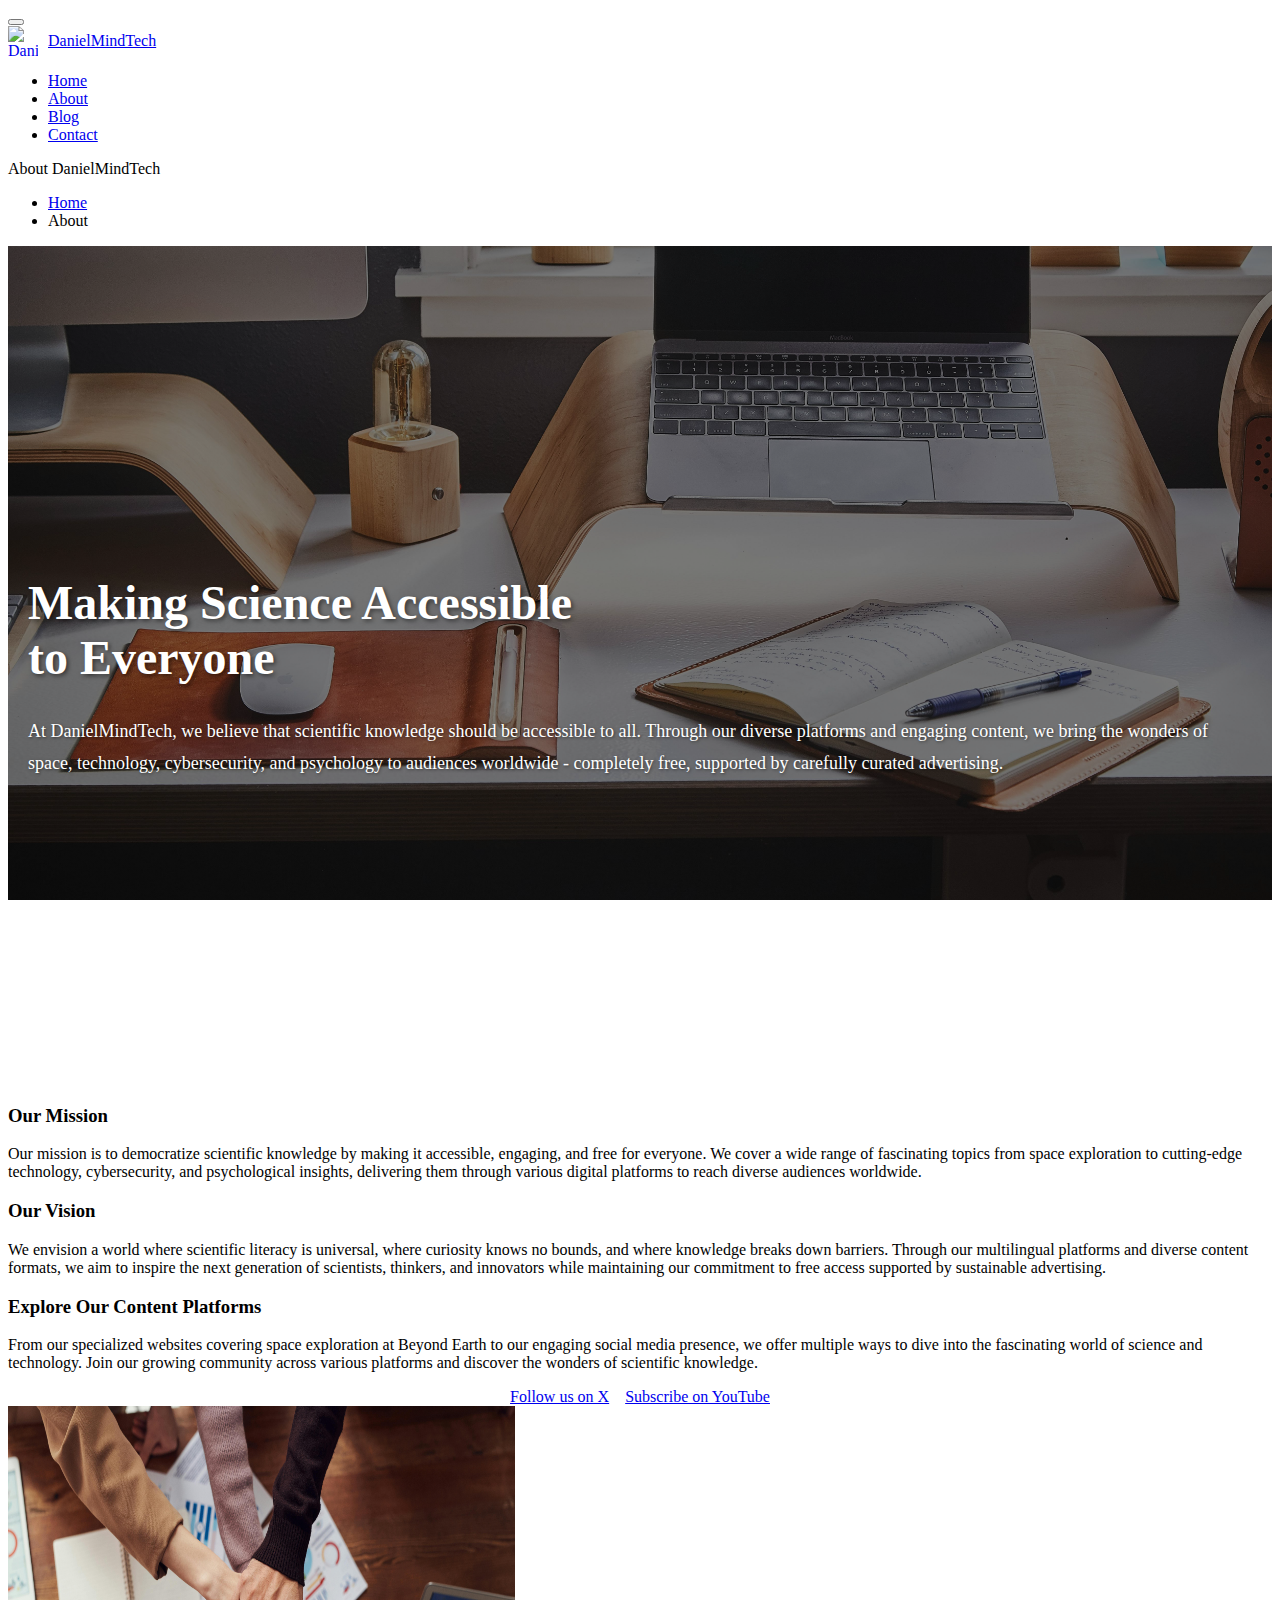
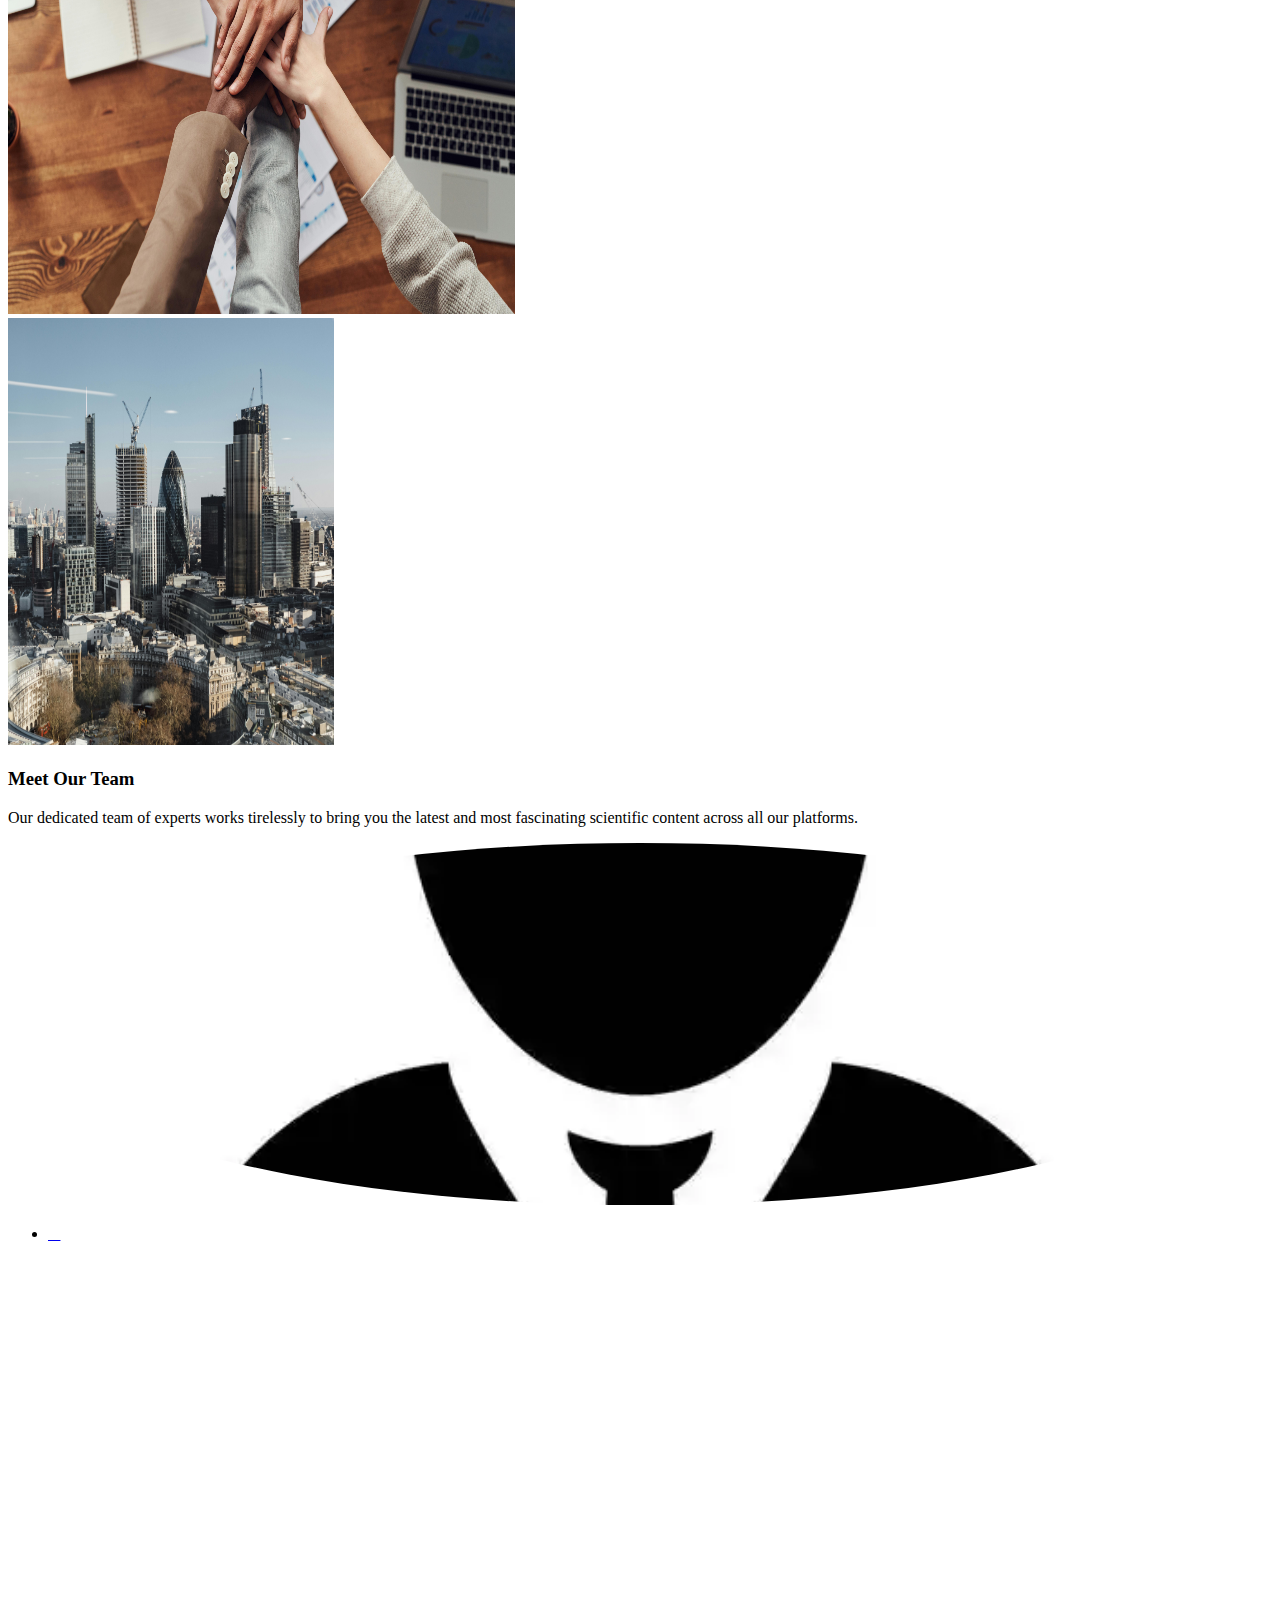
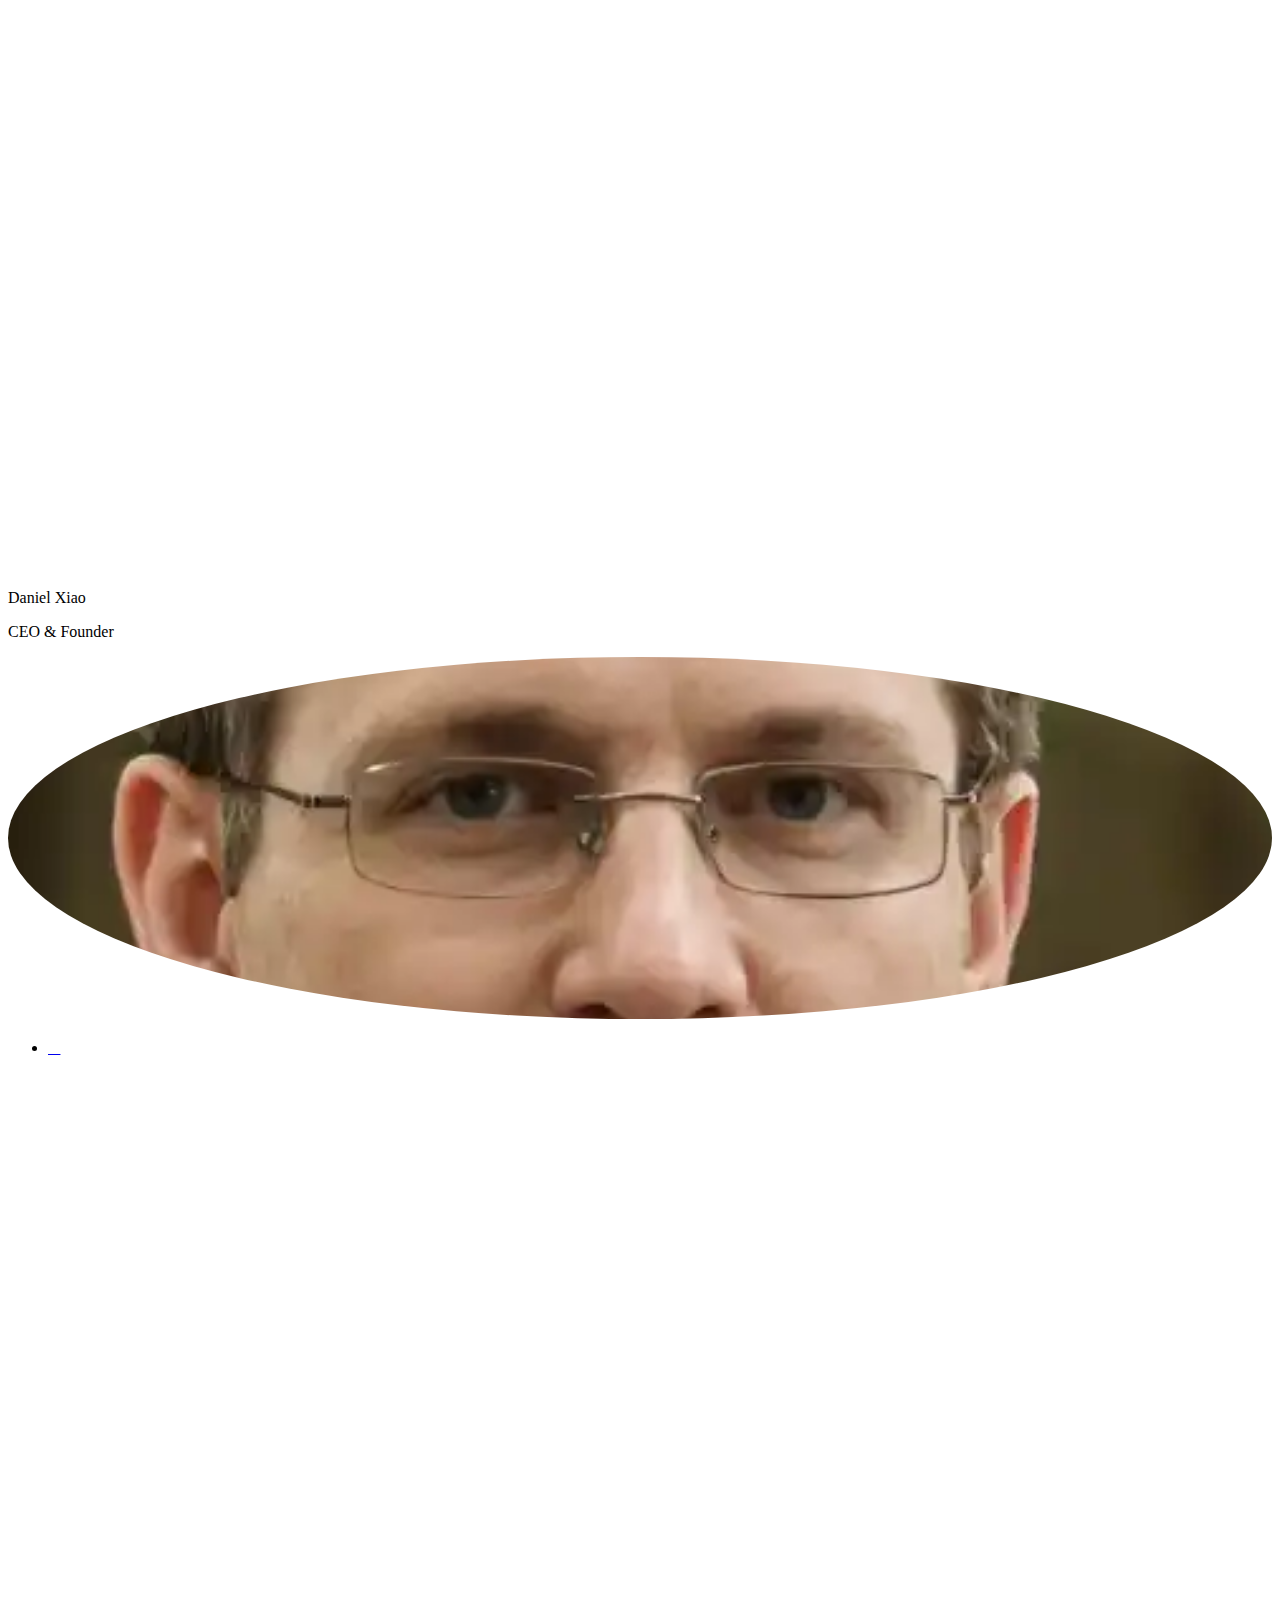
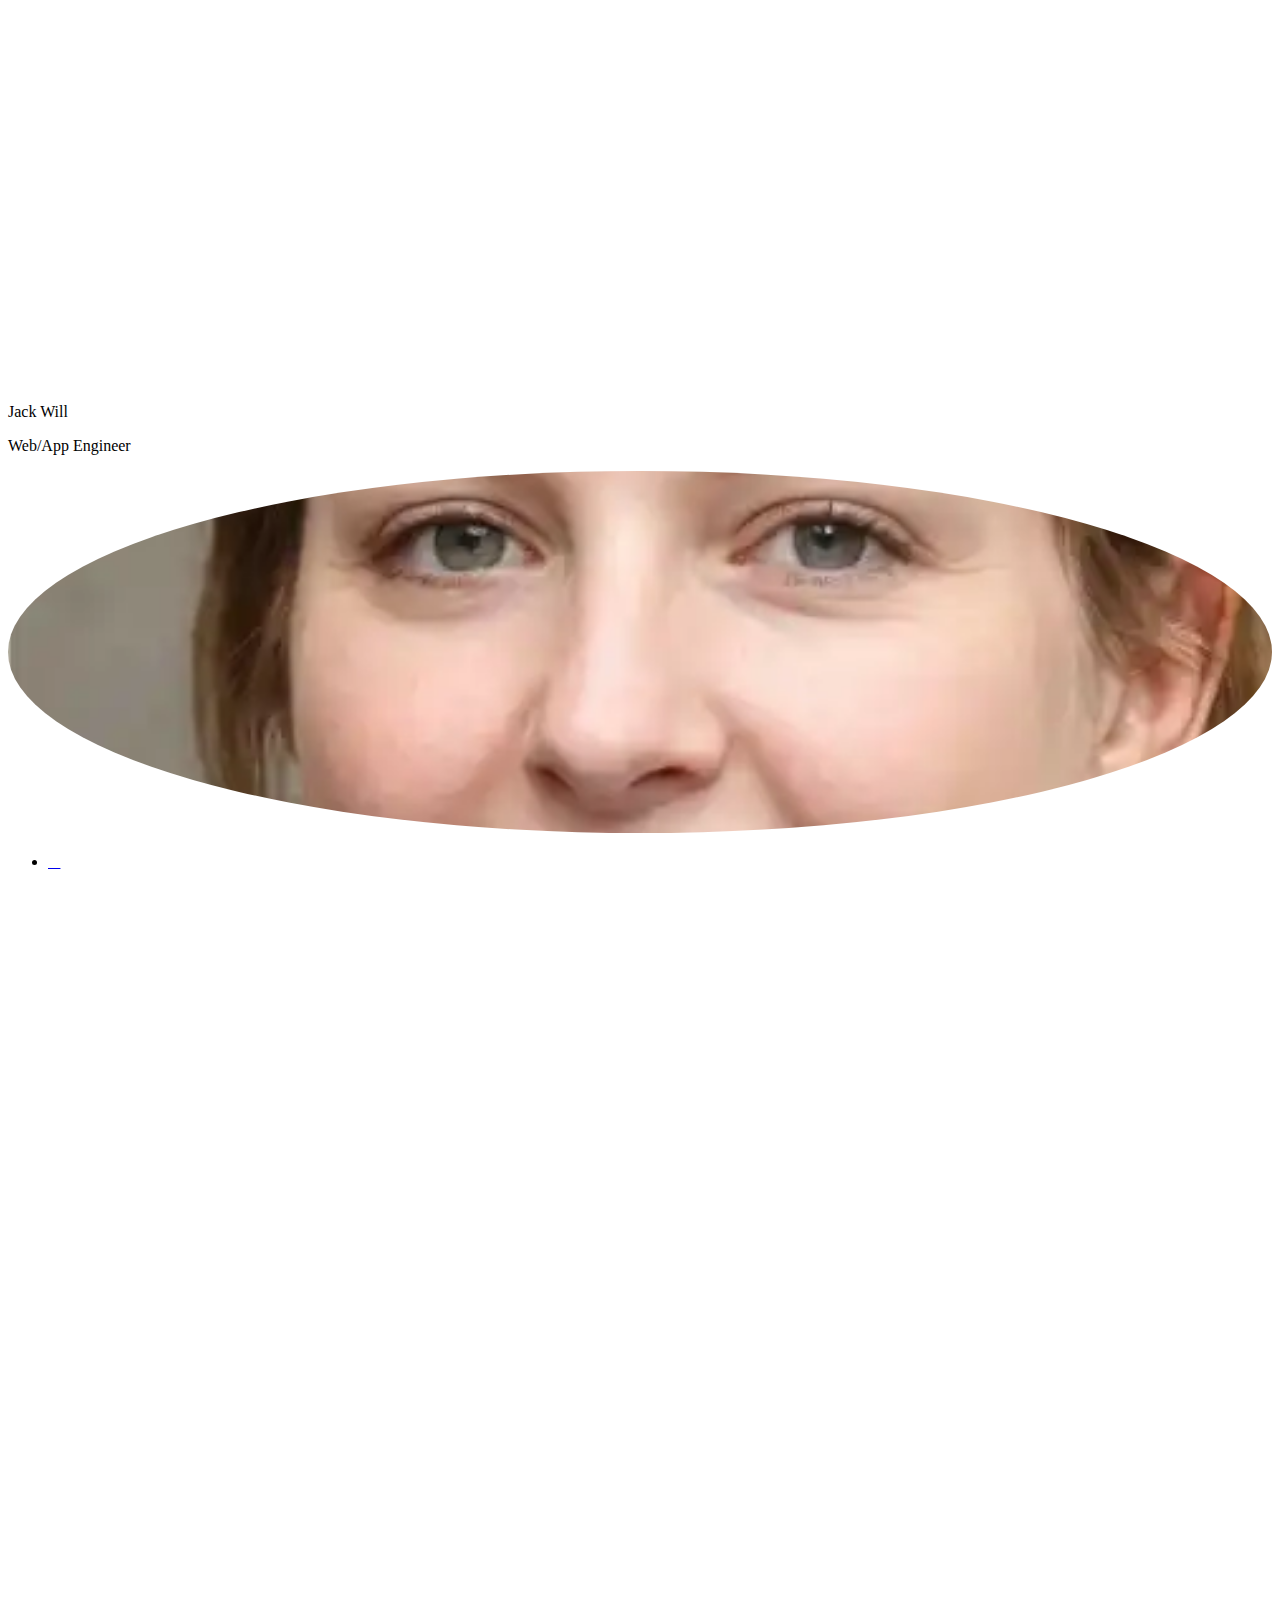
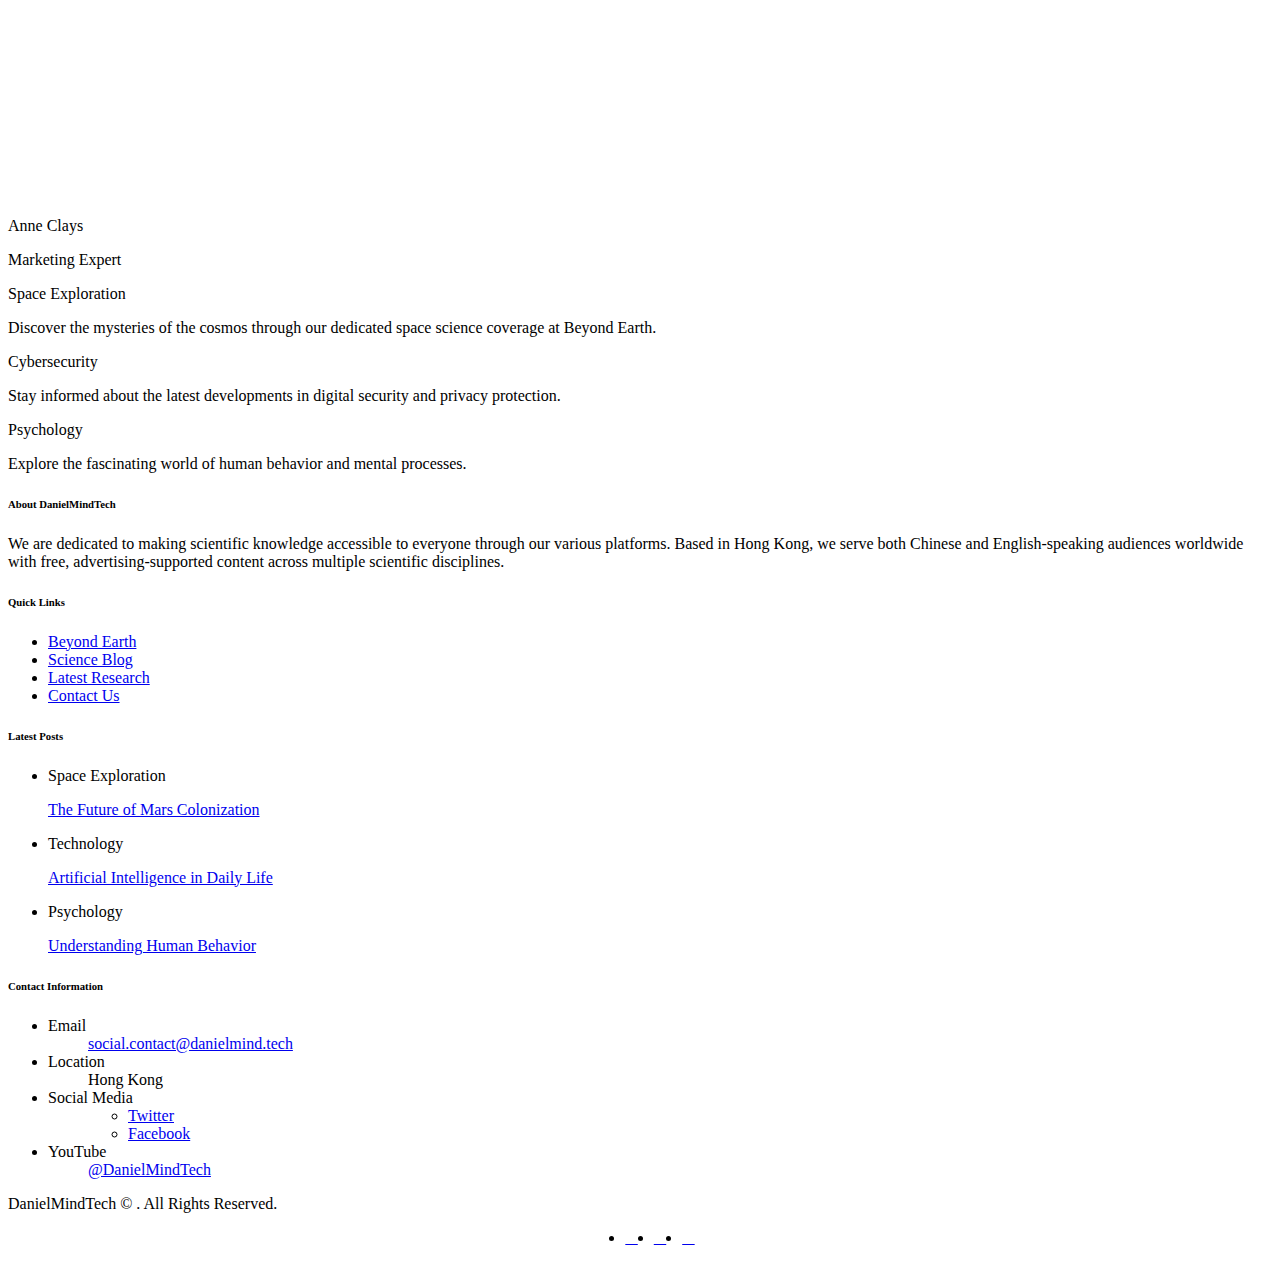
==== about.html @ 5f59152c "Create about.html" ====
<!DOCTYPE html>
<html class="wide wow-animation" lang="en">

<head>
  <title>About - DanielMindTech</title>
  <meta name="format-detection" content="telephone=no">
  <meta name="viewport"
    content="width=device-width, height=device-height, initial-scale=1.0, maximum-scale=1.0, user-scalable=0">
  <meta http-equiv="X-UA-Compatible" content="IE=edge">
  <meta charset="utf-8">
  <link rel="icon" href="images/favicon.ico" type="image/x-icon">
  <link rel="stylesheet" type="text/css"
    href="https://fonts.googleapis.com/css?family=Libre+Franklin:200,300,500,600,300italic">
  <link rel="stylesheet" href="css/bootstrap.css">
  <link rel="stylesheet" href="css/style.css">
  <link rel="stylesheet" href="https://cdnjs.cloudflare.com/ajax/libs/font-awesome/6.0.0/css/all.min.css">
  <style>
    /* Custom styles */
    .social-links {
      display: flex;
      gap: 1rem;
      justify-content: center;
    }

    .social-links .button {
      margin: 0;
    }

    .thumb-corporate__main div {
      max-width: 100%;
      height: auto;
      aspect-ratio: 4/3;
    }

    .parallax-container {
      background-attachment: fixed;
      background-position: center;
      background-repeat: no-repeat;
      background-size: cover;
    }

    .blurb-minimal__icon {
      font-size: 2.5rem;
      margin-bottom: 1rem;
    }

    .thumb-corporate {
      transition: transform 0.3s ease;
    }

    .thumb-corporate:hover {
      transform: translateY(-5px);
    }

    .list-inline-xxs {
      display: flex;
      justify-content: center;
      gap: 1rem;
    }

    .list-inline-xxs a {
      transition: color 0.3s ease;
    }

    .list-inline-xxs a:hover {
      color: #007bff;
    }

    @media (max-width: 768px) {
      .social-links {
        flex-direction: column;
        align-items: center;
      }

      .thumb-corporate__main div {
        width: 100% !important;
      }
    }

    /* Additional animations */
    .wow-animation {
      animation-duration: 1s;
    }

    .parallax-header__content {
      animation: fadeInUp 1s ease-out;
    }

    @keyframes fadeInUp {
      from {
        opacity: 0;
        transform: translateY(20px);
      }

      to {
        opacity: 1;
        transform: translateY(0);
      }
    }

    /* Enhanced accessibility */
    :focus {
      outline: 3px solid #007bff;
      outline-offset: 2px;
    }

    /* High contrast mode support */
    @media (forced-colors: active) {
      .button {
        border: 2px solid currentColor;
      }

      .icon {
        forced-color-adjust: none;
      }
    }

    /* Additional responsive adjustments */
    @media (max-width: 576px) {
      .container {
        padding: 0 15px;
      }

      h2 {
        font-size: 1.75rem;
      }

      h3 {
        font-size: 1.5rem;
      }

      .pre-footer-corporate {
        text-align: center;
      }
    }

    /* Print styles */
    @media print {
      .parallax-container {
        background-image: none !important;
      }

      .thumb-corporate__overlay,
      .rd-navbar-toggle,
      .page-loader {
        display: none !important;
      }

      a[href]:after {
        content: " (" attr(href) ")";
      }
    }

    .parallax-container {
      position: relative;
      background-position: center !important;
      background-repeat: no-repeat !important;
      background-size: cover !important;
      background-attachment: fixed !important;
      padding: 120px 0;
      min-height: 600px;
      display: flex;
      align-items: center;
      justify-content: center;
    }

    .parallax-content {
      width: 100%;
      z-index: 2;
    }

    .parallax-header__inner {
      padding: 20px;
    }

    @media (max-width: 768px) {
      .parallax-container {
        min-height: 400px;
        padding: 80px 0;
        background-attachment: scroll !important;
        /* Fix for mobile devices */
      }

      .parallax-container h2 {
        font-size: 36px !important;
      }

      .parallax-container p {
        font-size: 16px !important;
      }
    }

    /* Add high contrast mode support */
    @media (forced-colors: active) {
      .parallax-container {
        border: 2px solid currentColor;
      }

      .parallax-container h2,
      .parallax-container p {
        forced-color-adjust: none;
      }
    }
    .rd-navbar-brand .brand-name {
      display: flex;
      align-items: center; /* Vertically center the icon and text */
    }
    .rd-navbar-brand .brand-name img {
      width: 30px; /* Adjust icon size as needed */
      height: 30px;
      margin-right: 10px; /* Add spacing between icon and text */
    }



  </style>

</head>

<body>
  <div class="page">
    <div id="page-loader">
      <div class="cssload-container">
        <div class="cssload-speeding-wheel"></div>
      </div>
    </div>

    <header class="page-header">
      <div class="rd-navbar-wrap">
        <nav class="rd-navbar novi-background bg-cover" data-layout="rd-navbar-fixed" data-sm-layout="rd-navbar-fixed"
          data-sm-device-layout="rd-navbar-fixed" data-md-layout="rd-navbar-fixed"
          data-md-device-layout="rd-navbar-fixed" data-lg-device-layout="rd-navbar-fixed"
          data-xl-device-layout="rd-navbar-static" data-xxl-device-layout="rd-navbar-static"
          data-lg-layout="rd-navbar-fixed" data-xl-layout="rd-navbar-static" data-xxl-layout="rd-navbar-static"
          data-stick-up-clone="false" data-sm-stick-up="true" data-md-stick-up="true" data-lg-stick-up="true"
          data-xl-stick-up="true" data-xxl-stick-up="true" data-lg-stick-up-offset="69px" data-xl-stick-up-offset="1px"
          data-xxl-stick-up-offset="1px">
          <div class="rd-navbar-inner">
            <div class="rd-navbar-panel">
              <button class="rd-navbar-toggle" data-rd-navbar-toggle=".rd-navbar-nav-wrap"><span></span></button>
              <div class="rd-navbar-brand">
                <a class="brand-name" href="index.html">
                  <img src="images/favicon.ico" alt="DanielMindTech Logo"> DanielMindTech
                </a>
              </div>
            </div>
            <div class="rd-navbar-nav-wrap">
              <ul class="rd-navbar-nav">
                <li><a href="index.html">Home</a></li>
                <li class="active"><a href="about.html">About</a></li>
                <li><a href="blog.html">Blog</a></li>
                <li><a href="contact.html">Contact</a></li>
              </ul>
            </div>
          </div>
        </nav>
      </div>
    </header>

    <section class="breadcrumbs-custom novi-background bg-cover">
      <div class="container">
        <div class="breadcrumbs-custom__inner">
          <p class="breadcrumbs-custom__title">About DanielMindTech</p>
          <ul class="breadcrumbs-custom__path">
            <li><a href="index.html">Home</a></li>
            <li class="active">About</li>
          </ul>
        </div>
      </div>
    </section>

    <section class="text-center">
      <div class="parallax-container bg-image parallax-header rd-parallax-light"
        style="background: linear-gradient(rgba(0, 0, 0, 0.5), rgba(0, 0, 0, 0.5)), url('images/a1.jpg');">
        <div class="parallax-content">
          <div class="parallax-header__inner">
            <div class="parallax-header__content">
              <div class="container">
                <div class="row justify-content-sm-center">
                  <div class="col-md-10 col-xl-8">
                    <h2
                      style="color: #ffffff; text-shadow: 2px 2px 4px rgba(0,0,0,0.5); font-size: 48px; margin-bottom: 30px;">
                      Making Science Accessible<br>to Everyone</h2>
                    <p
                      style="color: #ffffff; text-shadow: 1px 1px 3px rgba(0,0,0,0.5); font-size: 18px; line-height: 1.8;">
                      At DanielMindTech, we believe that scientific knowledge should be accessible to all. Through our
                      diverse platforms and engaging content, we bring the wonders of space, technology, cybersecurity,
                      and psychology to audiences worldwide - completely free, supported by carefully curated
                      advertising.</p>
                  </div>
                </div>
              </div>
            </div>
          </div>
        </div>
      </div>
    </section>

    <section class="section-lg bg-white novi-background bg-cover">
      <div class="container">
        <div class="row row-50">
          <div class="col-md-6">
            <h3>Our Mission</h3>
            <p>Our mission is to democratize scientific knowledge by making it accessible, engaging, and free for
              everyone. We cover a wide range of fascinating topics from space exploration to cutting-edge technology,
              cybersecurity, and psychological insights, delivering them through various digital platforms to reach
              diverse audiences worldwide.</p>
          </div>
          <div class="col-md-6">
            <h3>Our Vision</h3>
            <p>We envision a world where scientific literacy is universal, where curiosity knows no bounds, and where
              knowledge breaks down barriers. Through our multilingual platforms and diverse content formats, we aim to
              inspire the next generation of scientists, thinkers, and innovators while maintaining our commitment to
              free access supported by sustainable advertising.</p>
          </div>
        </div>
      </div>
    </section>

    <section class="bg-accent novi-background bg-cover">
      <div class="container">
        <div class="row justify-content-md-center align-items-lg-end">
          <div class="col-md-8 col-lg-6 section-xl">
            <h3>Explore Our Content Platforms</h3>
            <p>From our specialized websites covering space exploration at Beyond Earth to our engaging social media
              presence, we offer multiple ways to dive into the fascinating world of science and technology. Join our
              growing community across various platforms and discover the wonders of scientific knowledge.</p>
            <div class="social-links mt-4">
              <a class="button button-gray-light-outline" href="https://x.com/DanielMindTech" target="_blank">Follow us
                on X</a>
              <a class="button button-gray-light-outline" href="https://www.youtube.com/@DanielMindTech"
                target="_blank">Subscribe on YouTube</a>
            </div>
          </div>
          <div class="col-md-8 col-lg-6">
            <div class="cat-img-group">
              <div><img src="images/a2.jpg" alt="Science Content" width="507" height="508" /></div>
              <div><img src="images/a3.jpg" alt="Technology Content" width="326" height="427" /></div>
            </div>
          </div>
        </div>
      </div>
    </section>

    <section class="section-lg bg-white text-center novi-background bg-cover">
      <div class="container">
        <h3>Meet Our Team</h3>
        <p>Our dedicated team of experts works tirelessly to bring you the latest and most fascinating scientific
          content across all our platforms.</p>
        <div class="row row-50 justify-content-sm-center">
          <div class="col-md-6 col-lg-4">
            <div class="thumb thumb-corporate">
              <div class="thumb-corporate__main">
                <img src="images/d.webp" alt="Daniel Xiao" 
                     style="width: 100%; height: 362px; border-radius: 50%; object-fit: cover;">
                <div class="thumb-corporate__overlay">
                  <ul class="list-inline-sm thumb-corporate__list">
                    <li><a class="icon-sm fa-twitter icon novi-icon" href="https://x.com/xdanielf124" target="_blank"></a></li>
                  </ul>
                </div>
              </div>
              <div class="thumb-corporate__caption">
                <p class="thumb__title">Daniel Xiao</p>
                <p class="thumb__subtitle">CEO & Founder</p>
              </div>
            </div>
          </div>
    
          <div class="col-md-6 col-lg-4">
            <div class="thumb thumb-corporate">
              <div class="thumb-corporate__main">
                <img src="images/j.webp" alt="Jack Will" 
                     style="width: 100%; height: 362px; border-radius: 50%; object-fit: cover;">
                <div class="thumb-corporate__overlay">
                  <ul class="list-inline-sm thumb-corporate__list">
                    <li><a class="icon-sm fa-twitter icon novi-icon" href="https://x.com/jackwill" target="_blank"></a></li>
                  </ul>
                </div>
              </div>
              <div class="thumb-corporate__caption">
                <p class="thumb__title">Jack Will</p>
                <p class="thumb__subtitle">Web/App Engineer</p>
              </div>
            </div>
          </div>
    
          <div class="col-md-6 col-lg-4">
            <div class="thumb thumb-corporate">
              <div class="thumb-corporate__main">
                <img src="images/a.webp" alt="Anne Clays" 
                     style="width: 100%; height: 362px; border-radius: 50%; object-fit: cover;">
                <div class="thumb-corporate__overlay">
                  <ul class="list-inline-sm thumb-corporate__list">
                    <li><a class="icon-sm fa-twitter icon novi-icon" href="https://x.com/aanne" target="_blank"></a></li>
                  </ul>
                </div>
              </div>
              <div class="thumb-corporate__caption">
                <p class="thumb__title">Anne Clays</p>
                <p class="thumb__subtitle">Marketing Expert</p>
              </div>
            </div>
          </div>
        </div>
      </div>
    </section>

    <section class="section-xl bg-black novi-background bg-cover">
      <div class="container">
        <div class="row row-50 row-lg-90">
          <div class="col-md-6 col-lg-4">
            <article class="blurb blurb-minimal">
              <div class="blurb-minimal__icon"><span class="novi-icon icon linear-icon-rocket"></span></div>
              <p class="blurb__title">Space Exploration</p>
              <p>Discover the mysteries of the cosmos through our dedicated space science coverage at Beyond Earth.</p>
            </article>
          </div>
          <div class="col-md-6 col-lg-4">
            <article class="blurb blurb-minimal">
              <div class="blurb-minimal__icon"><span class="novi-icon icon linear-icon-shield"></span></div>
              <p class="blurb__title">Cybersecurity</p>
              <p>Stay informed about the latest developments in digital security and privacy protection.</p>
            </article>
          </div>
          <div class="col-md-6 col-lg-4">
            <article class="blurb blurb-minimal">
              <div class="blurb-minimal__icon"><span class="novi-icon icon linear-icon-brain"></span></div>
              <p class="blurb__title">Psychology</p>
              <p>Explore the fascinating world of human behavior and mental processes.</p>
            </article>
          </div>
        </div>
      </div>
    </section>

    <section class="pre-footer-corporate novi-background bg-cover">
      <div class="container">
        <div class="row justify-content-sm-center justify-content-lg-start row-30 row-md-60">
          <div class="col-sm-10 col-md-6 col-lg-10 col-xl-3">
            <h6>About DanielMindTech</h6>
            <p>We are dedicated to making scientific knowledge accessible to everyone through our various platforms.
              Based in Hong Kong, we serve both Chinese and English-speaking audiences worldwide with free,
              advertising-supported content across multiple scientific disciplines.</p>
          </div>
          <div class="col-sm-10 col-md-6 col-lg-3 col-xl-3">
            <h6>Quick Links</h6>
            <ul class="list-xxs">
              <li><a href="https://beyondearth.danielmind.tech/">Beyond Earth</a></li>
              <li><a href="https://blog.danielmind.tech/">Science Blog</a></li>
              <li><a href="#">Latest Research</a></li>
              <li><a href="#">Contact Us</a></li>
            </ul>
          </div>
          <div class="col-sm-10 col-md-6 col-lg-5 col-xl-3">
            <h6>Latest Posts</h6>
            <ul class="list-xs">
              <li>
                <article class="comment-minimal">
                  <p class="comment-minimal__author">Space Exploration</p>
                  <p class="comment-minimal__link"><a href="#">The Future of Mars Colonization</a></p>
                </article>
              </li>
              <li>
                <article class="comment-minimal">
                  <p class="comment-minimal__author">Technology</p>
                  <p class="comment-minimal__link"><a href="#">Artificial Intelligence in Daily Life</a></p>
                </article>
              </li>
              <li>
                <article class="comment-minimal">
                  <p class="comment-minimal__author">Psychology</p>
                  <p class="comment-minimal__link"><a href="#">Understanding Human Behavior</a></p>
                </article>
              </li>
            </ul>
          </div>
          <div class="col-sm-10 col-md-6 col-lg-4 col-xl-3">
            <h6>Contact Information</h6>
            <ul class="list-xs">
              <li>
                <dl class="list-terms-minimal">
                  <dt>Email</dt>
                  <dd><a href="mailto:social.contact@danielmind.tech">social.contact@danielmind.tech</a></dd>
                </dl>
              </li>
              <li>
                <dl class="list-terms-minimal">
                  <dt>Location</dt>
                  <dd>Hong Kong</dd>
                </dl>
              </li>
              <li>
                <dl class="list-terms-minimal">
                  <dt>Social Media</dt>
                  <dd>
                    <ul class="list-semicolon">
                      <li><a href="https://x.com/DanielMindTech">Twitter</a></li>
                      <li><a href="https://facebook.com/DanielMindTech">Facebook</a></li>
                    </ul>
                  </dd>
                </dl>
              </li>
              <li>
                <dl class="list-terms-minimal">
                  <dt>YouTube</dt>
                  <dd><a href="https://www.youtube.com/@DanielMindTech">@DanielMindTech</a></dd>
                </dl>
              </li>
            </ul>
          </div>
        </div>
      </div>
    </section>

    <footer class="footer-corporate novi-background bg-cover">
      <div class="container">
        <div class="footer-corporate__inner">
          <p class="rights"><span>DanielMindTech</span><span> © </span><span
              class="copyright-year"></span>. All Rights Reserved.</p>
          <ul class="list-inline-xxs">
            <li><a class="novi-icon icon icon-xxs icon-primary fa-twitter" href="https://x.com/DanielMindTech"></a></li>
            <li><a class="novi-icon icon icon-xxs icon-primary fa-facebook"
                href="https://facebook.com/DanielMindTech"></a></li>
            <li><a class="novi-icon icon icon-xxs icon-primary fa-youtube"
                href="https://www.youtube.com/@DanielMindTech"></a></li>
          </ul>
        </div>
      </div>
    </footer>
  </div>

  <div class="snackbars" id="form-output-global"></div>
  <script src="js/core.min.js"></script>
  <script src="js/script.js"></script>
</body>

</html>
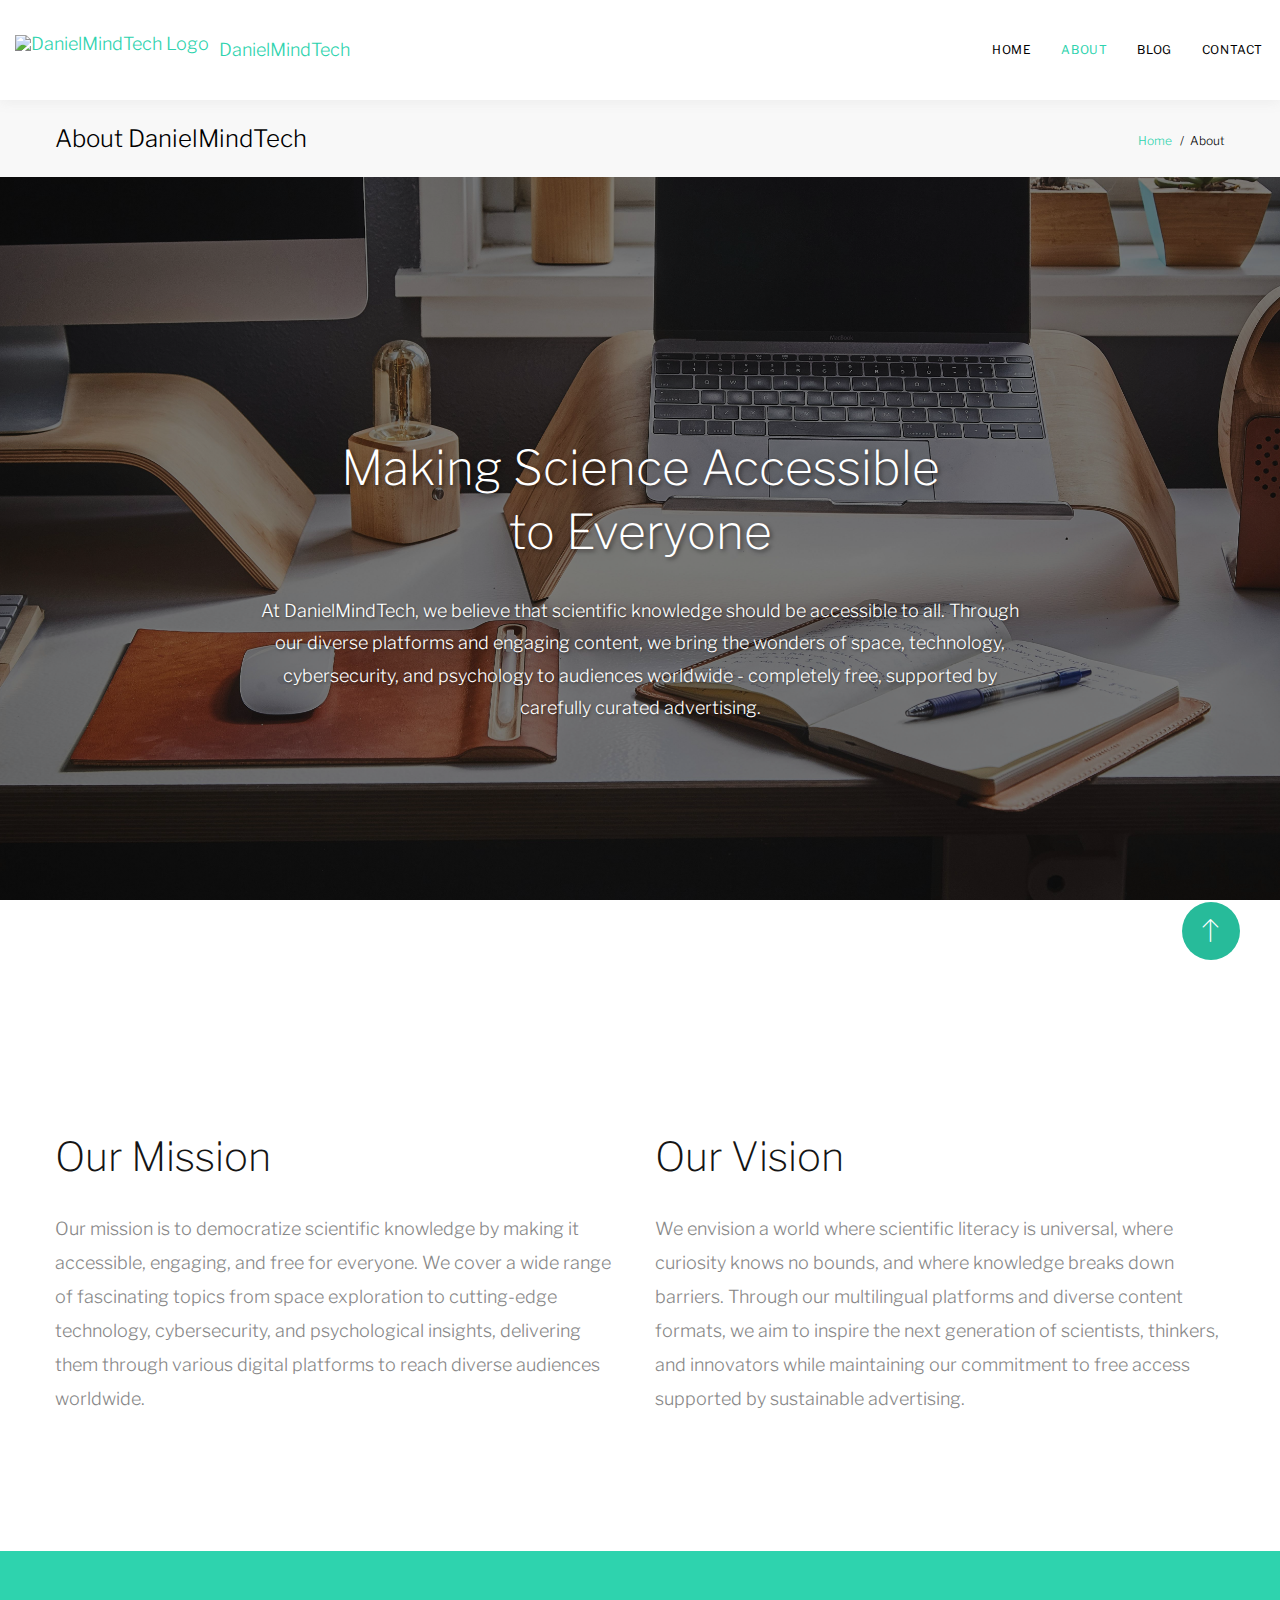
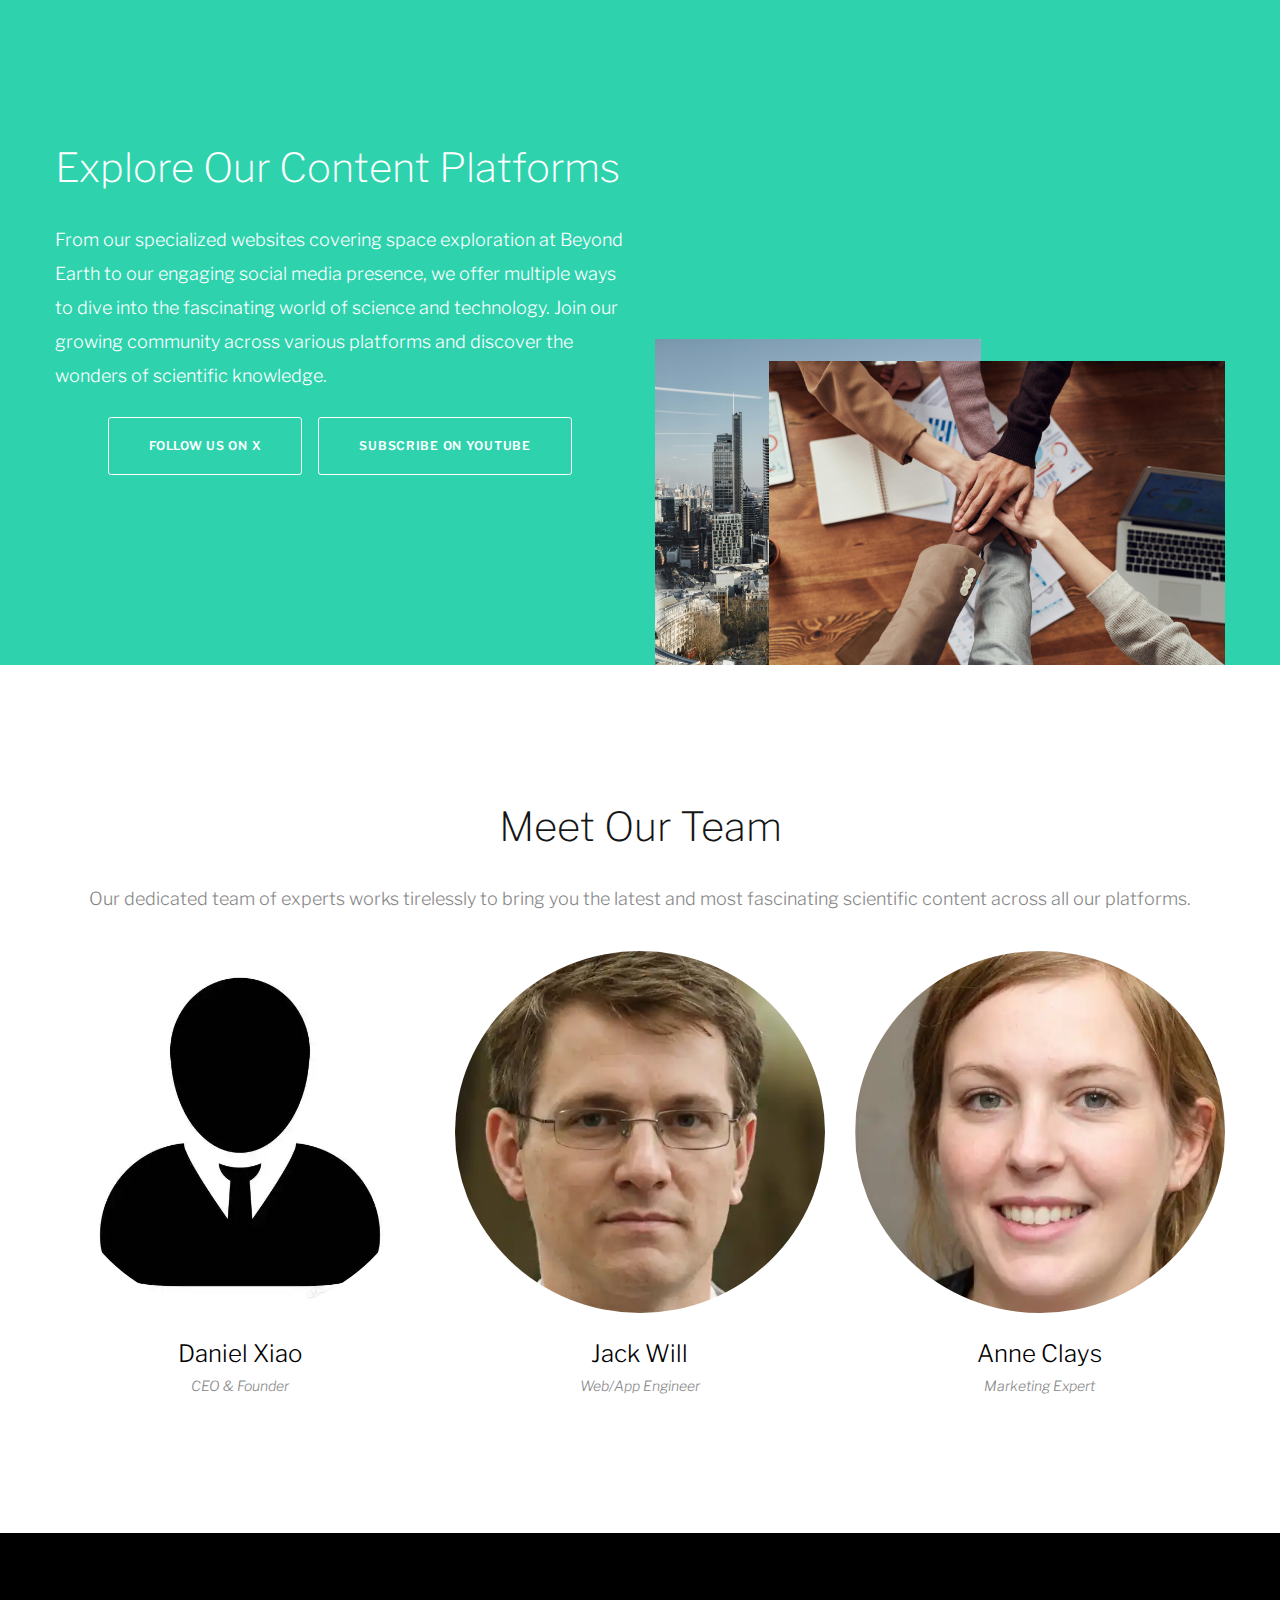
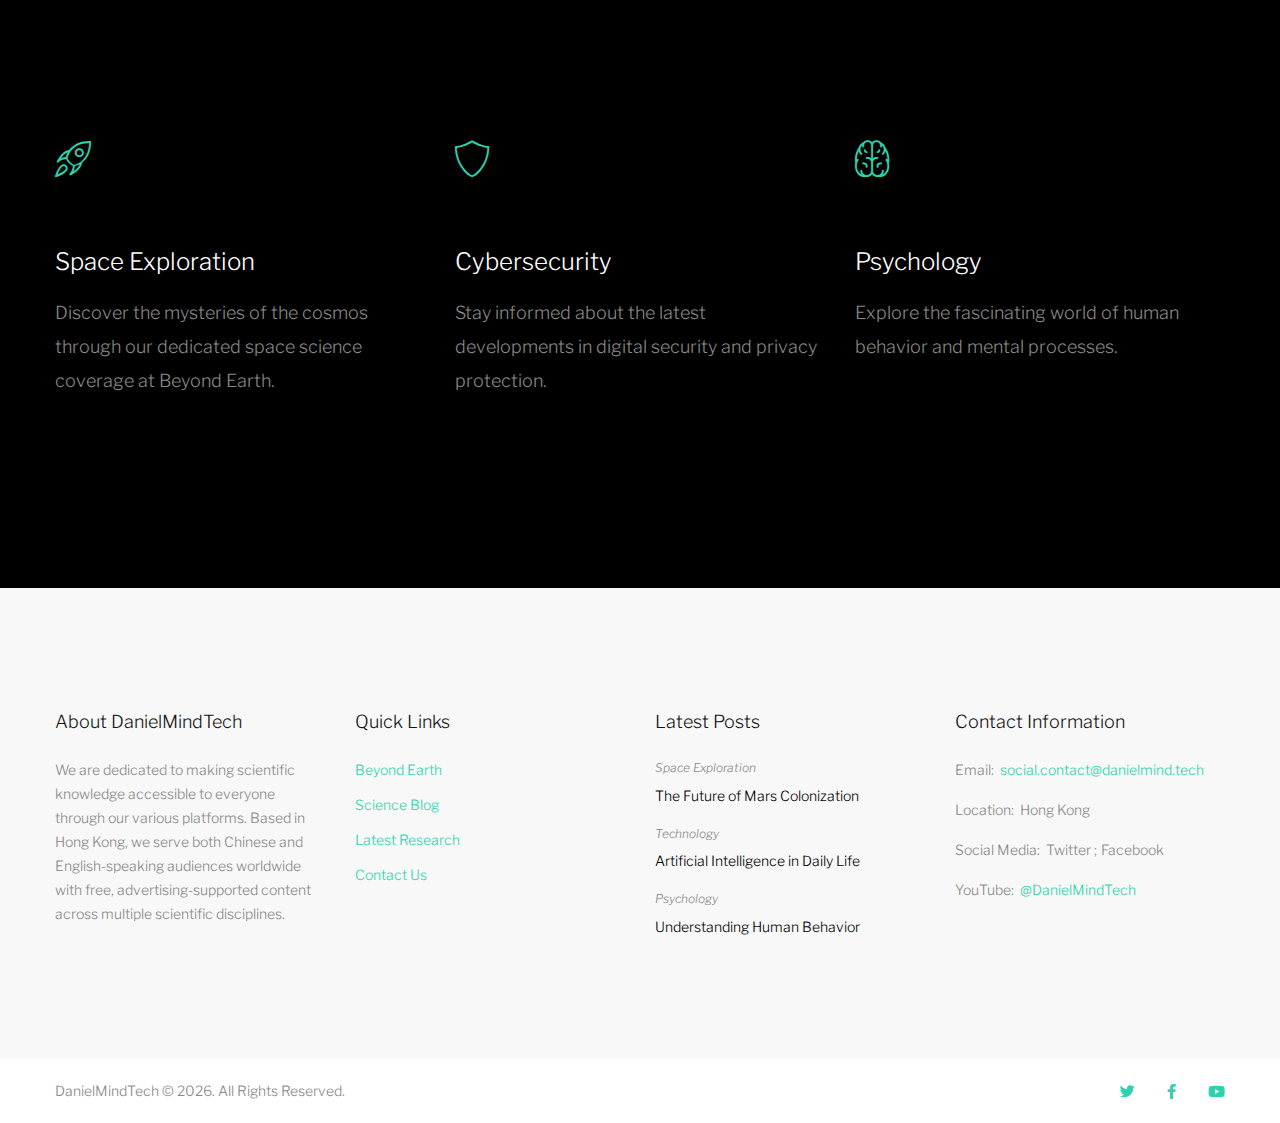
==== commit 6c3469d8: "DMT" ====
--- a/about.html
+++ b/about.html
@@ -14,6 +14,15 @@
   <link rel="stylesheet" href="css/bootstrap.css">
   <link rel="stylesheet" href="css/style.css">
   <link rel="stylesheet" href="https://cdnjs.cloudflare.com/ajax/libs/font-awesome/6.0.0/css/all.min.css">
+  <!-- Google tag (gtag.js) -->
+  <script async src="https://www.googletagmanager.com/gtag/js?id=G-5FTKEK2W0V"></script>
+  <script>
+    window.dataLayer = window.dataLayer || [];
+    function gtag() { dataLayer.push(arguments); }
+    gtag('js', new Date());
+
+    gtag('config', 'G-5FTKEK2W0V');
+  </script>
   <style>
     /* Custom styles */
     .social-links {
@@ -201,18 +210,20 @@
         forced-color-adjust: none;
       }
     }
+
     .rd-navbar-brand .brand-name {
       display: flex;
-      align-items: center; /* Vertically center the icon and text */
-    }
+      align-items: center;
+      /* Vertically center the icon and text */
+    }
+
     .rd-navbar-brand .brand-name img {
-      width: 30px; /* Adjust icon size as needed */
+      width: 30px;
+      /* Adjust icon size as needed */
       height: 30px;
-      margin-right: 10px; /* Add spacing between icon and text */
-    }
-
-
-
+      margin-right: 10px;
+      /* Add spacing between icon and text */
+    }
   </style>
 
 </head>
@@ -351,11 +362,12 @@
           <div class="col-md-6 col-lg-4">
             <div class="thumb thumb-corporate">
               <div class="thumb-corporate__main">
-                <img src="images/d.webp" alt="Daniel Xiao" 
-                     style="width: 100%; height: 362px; border-radius: 50%; object-fit: cover;">
+                <img src="images/d.webp" alt="Daniel Xiao"
+                  style="width: 100%; height: 362px; border-radius: 50%; object-fit: cover;">
                 <div class="thumb-corporate__overlay">
                   <ul class="list-inline-sm thumb-corporate__list">
-                    <li><a class="icon-sm fa-twitter icon novi-icon" href="https://x.com/xdanielf124" target="_blank"></a></li>
+                    <li><a class="icon-sm fa-twitter icon novi-icon" href="https://x.com/xdanielf124"
+                        target="_blank"></a></li>
                   </ul>
                 </div>
               </div>
@@ -365,15 +377,16 @@
               </div>
             </div>
           </div>
-    
+
           <div class="col-md-6 col-lg-4">
             <div class="thumb thumb-corporate">
               <div class="thumb-corporate__main">
-                <img src="images/j.webp" alt="Jack Will" 
-                     style="width: 100%; height: 362px; border-radius: 50%; object-fit: cover;">
+                <img src="images/j.webp" alt="Jack Will"
+                  style="width: 100%; height: 362px; border-radius: 50%; object-fit: cover;">
                 <div class="thumb-corporate__overlay">
                   <ul class="list-inline-sm thumb-corporate__list">
-                    <li><a class="icon-sm fa-twitter icon novi-icon" href="https://x.com/jackwill" target="_blank"></a></li>
+                    <li><a class="icon-sm fa-twitter icon novi-icon" href="https://x.com/jackwill" target="_blank"></a>
+                    </li>
                   </ul>
                 </div>
               </div>
@@ -383,15 +396,16 @@
               </div>
             </div>
           </div>
-    
+
           <div class="col-md-6 col-lg-4">
             <div class="thumb thumb-corporate">
               <div class="thumb-corporate__main">
-                <img src="images/a.webp" alt="Anne Clays" 
-                     style="width: 100%; height: 362px; border-radius: 50%; object-fit: cover;">
+                <img src="images/a.webp" alt="Anne Clays"
+                  style="width: 100%; height: 362px; border-radius: 50%; object-fit: cover;">
                 <div class="thumb-corporate__overlay">
                   <ul class="list-inline-sm thumb-corporate__list">
-                    <li><a class="icon-sm fa-twitter icon novi-icon" href="https://x.com/aanne" target="_blank"></a></li>
+                    <li><a class="icon-sm fa-twitter icon novi-icon" href="https://x.com/aanne" target="_blank"></a>
+                    </li>
                   </ul>
                 </div>
               </div>
@@ -515,8 +529,8 @@
     <footer class="footer-corporate novi-background bg-cover">
       <div class="container">
         <div class="footer-corporate__inner">
-          <p class="rights"><span>DanielMindTech</span><span> © </span><span
-              class="copyright-year"></span>. All Rights Reserved.</p>
+          <p class="rights"><span>DanielMindTech</span><span> © </span><span class="copyright-year"></span>. All Rights
+            Reserved.</p>
           <ul class="list-inline-xxs">
             <li><a class="novi-icon icon icon-xxs icon-primary fa-twitter" href="https://x.com/DanielMindTech"></a></li>
             <li><a class="novi-icon icon icon-xxs icon-primary fa-facebook"
@@ -534,4 +548,4 @@
   <script src="js/script.js"></script>
 </body>
 
-</html>
+</html>--- a/css/style.css
+++ b/css/style.css
@@ -0,0 +1,21759 @@
+@charset "UTF-8";+/**
+* Template Style
+*
+* [Table of contents]
+*   1. Custom styles
+*     1.1 Main Styles
+*     1.2 Typography
+*     1.4 Colors
+*     1.5 Main layout
+*
+*   2. Components
+*     2.1 Icons
+*     2.2 Links
+*     2.3 Buttons
+*     2.4 Boxes
+*     2.5 Blurb
+*     2.6 Forms
+*     2.7 Dividers
+*     2.8 Tables
+*     2.9 Lists
+*     2.10 Thumbnails
+*     2.11 Quotes
+*     2.12 Snackbars
+*     2.13 Breadcrumbs
+*     2.14 Panel custom
+*     2.15 Comments
+*     2.16 Posts
+*     2.17 Pricing table
+*     2.18 Timeline
+*     2.19 Parallax header
+*     2.20 Profile
+*     2.21 Events
+*     2.22 Pagination custom
+*
+*   3. Helpers
+*     3.1 Backgrounds
+*     3.2 Text-alignment
+*     3.3 Text-styling
+*     3.4 Groups
+*     3.5 Context Styling
+*     3.6 Sections
+*     3.7 Offsets
+*     3.8 Utilities custom
+*     3.9 Wrappers
+*
+*   4. Modules
+*     4.1 Flex grid
+*     4.2 Unit-responsive
+*
+*   5 Plugins
+*     5.1 Animate
+*     5.2 Isotope
+*     5.3 Owl Carousel
+*     5.4 RD Navbar
+*     5.5 Material Parallax
+*     5.6 Google Map
+*     5.7 RD Search
+*     5.8 To top
+*     5.9 Tabs
+*     5.10 Flickr
+*     5.11 Select2
+*     5.12 Counter
+*     5.13 Page-loaders
+*     5.14 Timecircles
+*     5.15 Swiper
+*     5.16 Lightgallery
+*     5.17 Text rotator
+*
+*   6. Fonts
+*     6.1 FontAwesome
+*     6.2 Linearicons
+**/+a:focus,+button:focus {+	outline: none !important;+}++button::-moz-focus-inner {+	border: 0;+}++*:focus {+	outline: none;+}++blockquote {+	padding: 0;+	margin: 0;+}++input,+button,+select,+textarea {+	outline: none;+}++label {+	margin-bottom: 0;+}++p {+	margin: 0;+}++ul,+ol {+	list-style: none;+	padding: 0;+	margin: 0;+}++ul li,+ol li {+	display: block;+}++dl {+	margin: 0;+}++dt,+dd {+	line-height: inherit;+}++dt {+	font-weight: inherit;+}++dd {+	margin-bottom: 0;+}++cite {+	font-style: normal;+}++form {+	margin-bottom: 0;+}++blockquote {+	padding-left: 0;+	border-left: 0;+}++address {+	margin-top: 0;+	margin-bottom: 0;+}++figure {+	margin-bottom: 0;+}++html p a:hover {+	text-decoration: none;+}++body {+	-webkit-text-size-adjust: none;+	-webkit-font-smoothing: subpixel-antialiased;+	font-size: 14px;+	font-weight: 300;+	font-family: "Libre Franklin", Helvetica, Arial, sans-serif;+	line-height: 1.88889;+	color: #888;+}++@media (min-width: 768px) {+	body {+		font-size: 16px;+	}+}++@media (min-width: 1200px) {+	body {+		font-size: 18px;+	}+}++a {+	display: inline-block;+	text-decoration: none;+	transition: .33s all ease;+}++a, a:active, a:focus {+	color: #2ed3ae;+}++a:hover, a:focus {+	color: #1f957b;+	text-decoration: none;+}++a[href*='callto'], a[href*='mailto'] {+	white-space: nowrap;+}++img {+	display: inline-block;+	max-width: 100%;+	height: auto;+}++hr {+	margin-top: 0;+	margin-bottom: 0;+	border-top: 1px solid #e0e0e2;+}++/*
+*
+* Typography
+* ==================================================
+*/+h1, h2, h3, h4, h5, h6, .heading-1, .heading-2, .heading-3, .heading-4, .heading-5, .heading-6 {+	margin-top: 0;+	margin-bottom: 0;+	font-family: inherit;+	font-weight: 500;+	color: #151515;+}++h1 a, h2 a, h3 a, h4 a, h5 a, h6 a, .heading-1 a, .heading-2 a, .heading-3 a, .heading-4 a, .heading-5 a, .heading-6 a {+	display: inline;+	font: inherit;+	letter-spacing: inherit;+}++h1 a, h1 a:active, h1 a:focus, h2 a, h2 a:active, h2 a:focus, h3 a, h3 a:active, h3 a:focus, h4 a, h4 a:active, h4 a:focus, h5 a, h5 a:active, h5 a:focus, h6 a, h6 a:active, h6 a:focus, .heading-1 a, .heading-1 a:active, .heading-1 a:focus, .heading-2 a, .heading-2 a:active, .heading-2 a:focus, .heading-3 a, .heading-3 a:active, .heading-3 a:focus, .heading-4 a, .heading-4 a:active, .heading-4 a:focus, .heading-5 a, .heading-5 a:active, .heading-5 a:focus, .heading-6 a, .heading-6 a:active, .heading-6 a:focus {+	color: inherit;+}++h1 a:hover, h2 a:hover, h3 a:hover, h4 a:hover, h5 a:hover, h6 a:hover, .heading-1 a:hover, .heading-2 a:hover, .heading-3 a:hover, .heading-4 a:hover, .heading-5 a:hover, .heading-6 a:hover {+	color: #1f957b;+}++h1 > *, h2 > *, h3 > *, h4 > *, h5 > *, h6 > *, .heading-1 > *, .heading-2 > *, .heading-3 > *, .heading-4 > *, .heading-5 > *, .heading-6 > * {+	display: inline-block;+}++h1 span:not(:last-child), h2 span:not(:last-child), h3 span:not(:last-child), h4 span:not(:last-child), h5 span:not(:last-child), h6 span:not(:last-child), .heading-1 span:not(:last-child), .heading-2 span:not(:last-child), .heading-3 span:not(:last-child), .heading-4 span:not(:last-child), .heading-5 span:not(:last-child), .heading-6 span:not(:last-child) {+	margin-right: .25em;+}++h1,+.heading-1 {+	font-size: 34px;+	font-weight: 400;+	line-height: 1.2;+}++@media (min-width: 768px) {+	h1,+	.heading-1 {+		font-size: 56px;+		line-height: 1.1;+	}+}++@media (min-width: 1200px) {+	h1,+	.heading-1 {+		font-size: 80px;+	}+}++h2,+.heading-2 {+	font-size: 26px;+	line-height: 1.3;+	font-weight: 200;+}++@media (min-width: 768px) {+	h2,+	.heading-2 {+		font-size: 32px;+		line-height: 1.33333;+	}+}++@media (min-width: 992px) {+	h2,+	.heading-2 {+		font-size: 44px;+	}+}++@media (min-width: 1200px) {+	h2,+	.heading-2 {+		font-size: 60px;+	}+}++h3,+.heading-3 {+	font-size: 22px;+	line-height: 1.45;+	font-weight: 200;+}++@media (min-width: 768px) {+	h3,+	.heading-3 {+		font-size: 28px;+	}+}++@media (min-width: 1200px) {+	h3,+	.heading-3 {+		font-size: 40px;+		line-height: 1.35;+	}+}++h4,+.heading-4 {+	font-size: 20px;+	line-height: 1.35;+	font-weight: 300;+}++@media (min-width: 768px) {+	h4,+	.heading-4 {+		font-size: 24px;+	}+}++@media (min-width: 1200px) {+	h4,+	.heading-4 {+		font-size: 30px;+		line-height: 1.43333;+	}+}++h5,+.heading-5 {+	font-size: 18px;+	font-weight: 300;+	line-height: 1.45;+}++@media (min-width: 768px) {+	h5,+	.heading-5 {+		font-size: 20px;+	}+}++@media (min-width: 1200px) {+	h5,+	.heading-5 {+		font-size: 24px;+		line-height: 1.54167;+	}+}++h6,+.heading-6 {+	font-size: 14px;+	font-weight: 300;+	line-height: 1.5;+}++@media (min-width: 768px) {+	h6,+	.heading-6 {+		font-size: 18px;+		line-height: 1.55556;+	}+}++.big {+	font-size: 22px;+}++small,+.small {+	display: block;+	font-size: 14px;+	line-height: 1.71429;+}++code,+.code {+	padding: 1px 5px;+	border-radius: 0;+	font-family: "Libre Franklin", Helvetica, Arial, sans-serif;+	color: #fff;+	background: #000;+}++/*
+*
+* Colors
+* ==================================================
+*/+.page .text-primary {+	color: #2ed3ae;+}++.page .text-dark {+	color: #333;+}++/*
+*
+* Main layout
+* ==================================================
+*/+.page {+	position: relative;+	overflow: hidden;+	min-height: 100vh !important;+}++.page-header {+	position: relative;+	z-index: 1000;+	padding: 0;+	margin: 0;+	border-bottom: none;+}++.cat-img-group {+	position: relative;+	overflow: hidden;+	padding-bottom: 100%;+}++.cat-img-group > div {+	position: absolute;+	bottom: 0;+	max-width: 80%;+}++.cat-img-group > div:first-of-type {+	z-index: 1;+	right: 0;+}++.cat-img-group > div:last-of-type {+	left: 0;+}++.cat-wrap {+	padding: 60px 0 80px;+}++@media (min-width: 992px) {+	.cat-wrap {+		padding: 120px 0 140px;+	}+}++.cat-mod-1 {+	max-width: 715px;+	margin-left: auto;+	margin-right: auto;+	padding: 0 15px;+}++.cat-mod-1 > * {+	color: #fff;+}++[data-custom-toggle] {+	cursor: pointer;+}++/*
+*
+* Components
+* ==================================================
+*/+html .icon {+	display: inline-block;+	line-height: 1;+	text-align: center;+}++html .icon:before {+	display: inline-block;+	font-weight: 400;+	font-style: normal;+	speak: none;+	text-transform: none;+	-webkit-font-smoothing: antialiased;+	-moz-osx-font-smoothing: grayscale;+}++[class*="list-inline"] > li > .icon {+	vertical-align: middle;+}++.page .icon-default {+	color: #888;+}++.page .icon-gray {+	color: #888;+}++.page .icon-primary {+	color: #2ed3ae;+}++.page .icon-secondary-2 {+	color: #ff596d;+}++.page .icon-secondary-4 {+	color: #ffc045;+}++.page .icon-gray-4 {+	color: #c7c7c7;+}++.page a.icon-default:hover {+	color: #2c2c2c;+}++.page a.icon-primary {+	color: #2ed3ae;+}++.page a.icon-primary:hover {+	color: #000;+}++html .icon-xxs {+	font-size: 15px;+}++html .icon-sm {+	font-size: 20px;+	line-height: 20px;+}++html .icon-md {+	font-size: 22px;+	line-height: 22px;+}++html .icon-lg {+	font-size: 44px;+}++html .icon-xxl {+	font-size: 48px;+}++@media (min-width: 992px) {+	html .icon-xxl {+		font-size: 80px;+	}+}++.icon-circle {+	border-radius: 100%;+}++.icon.icon-circle {+	width: 2.2em;+	height: 2.2em;+	line-height: 2.2em;+}++.icon.icon-round {+	border-radius: 4px;+	width: 2.2em;+	height: 2.2em;+	line-height: 2.2em;+}++.icon-list-wrap > *, .icon-list-wrap:before {+	vertical-align: middle;+	margin-right: 6px;+}++@media (max-width: 767px) {+	.link-image {+		max-width: 370px;+		margin-left: auto;+		margin-right: auto;+	}+}++.link-image img {+	height: auto;+	width: 100%;+}++@media (min-width: 992px) {+	.desktop .link-image {+		box-shadow: 0 0 0 0 rgba(0, 0, 0, 0);+		transition: .44s all ease;+	}+	.desktop .link-image:hover {+		box-shadow: 0 5px 23px 0 rgba(0, 0, 0, 0.15);+	}+}++.link-gray-4, .link-gray-4:active, .link-gray-4:focus {+	color: #c7c7c7;+}++.link-gray-4:hover {+	color: #000;+}++.link-transparent {+	padding: 1px 20px;+	opacity: .3;+	transition: .33s;+	text-align: center;+}++.link-transparent:hover {+	opacity: 1;+}++.button {+	display: inline-block;+	width: auto;+	max-width: 100%;+	border: 1px solid;+	border-radius: 3px;+	padding: 12px 30px;+	font-size: 12px;+	line-height: 24px;+	font-family: "Libre Franklin", Helvetica, Arial, sans-serif;+	font-weight: 600;+	letter-spacing: .06em;+	transition: .33s all ease;+	white-space: normal;+	text-transform: uppercase;+	cursor: pointer;+	text-align: center;+}++@media (min-width: 992px) {+	.button {+		padding: 16px 40px;+		font-size: 12px;+		line-height: 24px;+	}+}++span.button {+	cursor: default;+}++* + .button {+	margin-top: 25px;+}++@media (min-width: 768px) {+	* + .button {+		margin-top: 35px;+	}+}++.page .button-default {+	color: #222;+	background-color: transparent;+	border-color: #888;+}++.page .button-default:hover, .page .button-default:focus, .page .button-default:active, .page .button-default:hover {+	color: #fff;+	background-color: #222;+	border-color: #222;+}++.page .button-black {+	color: #fff;+	background-color: #000;+	border-color: #000;+}++.page .button-black:hover, .page .button-black:focus, .page .button-black:active, .page .button-black:hover {+	color: #fff;+	background-color: #2ed3ae;+	border-color: #2ed3ae;+}++.page .button-primary {+	color: #fff;+	background-color: #2ed3ae;+	border-color: #2ed3ae;+}++.page .button-primary:hover, .page .button-primary:focus, .page .button-primary:active, .page .button-primary:hover {+	color: #fff;+	background-color: #000;+	border-color: #000;+}++.page .button-gray-light-outline {+	color: #000;+	background-color: transparent;+	border-color: #e0e0e2;+}++.page .button-gray-light-outline:hover, .page .button-gray-light-outline:focus, .page .button-gray-light-outline:active, .page .button-gray-light-outline:hover {+	color: #fff;+	background-color: #2ed3ae;+	border-color: #2ed3ae;+}++.page span.button-gray-light-outline {+	color: #000;+	background-color: transparent;+	border-color: #e0e0e2;+}++.page span.button-gray-light-outline:hover, .page span.button-gray-light-outline:focus, .page span.button-gray-light-outline:active, .page span.button-gray-light-outline:hover {+	color: #000;+	background-color: transparent;+	border-color: #e0e0e2;+}++.button-xs {+	padding: 5px 25px;+	font-size: 12px;+	line-height: 22px;+}++.button-sm {+	padding: 6px 25px;+	font-size: 13px;+	line-height: 24px;+}++.button-lg {+	padding: 18px 45px;+	font-size: 16px;+	line-height: 24px;+}++@media (min-width: 1200px) {+	.button-lg {+		padding-left: 60px;+		padding-right: 60px;+	}+}++.button-xl {+	padding: 20px 50px;+	font-size: 18px;+	line-height: 28px;+}++@media (min-width: 1200px) {+	.button-xl {+		padding-left: 75px;+		padding-right: 75px;+	}+}++.button-circle {+	border-radius: 35px;+}++.button-square {+	border-radius: 0;+}++.button-round-2 {+	border-radius: 8px;+}++.button-link {+	border: 0;+	padding: 0;+}++.button-link, .button-link:active, .button-link:focus {+	color: #000;+}++.button-link:hover {+	color: #2ed3ae;+}++.button-link:after {+	display: inline-block;+	padding-left: 8px;+	content: '\e944';+	font-family: 'Linearicons';+}++.page .button.button-icon .icon {+	position: relative;+	top: -.21em;+	display: inline-block;+	vertical-align: middle;+	color: inherit;+	font-size: 1.85em;+	line-height: 0;+}++.page .button.button-icon-left .icon {+	padding-right: 11px;+}++.page .button.button-icon-right {+	-webkit-flex-direction: row-reverse;+	-ms-flex-direction: row-reverse;+	flex-direction: row-reverse;+}++.page .button.button-icon-right .icon {+	padding-left: 11px;+}++.button-block {+	display: block;+	width: 100%;+}++.btn-primary:active:hover {+	background-color: #2ed3ae;+	border-color: #2ed3ae;+}++.builder-button {+	position: fixed;+	top: 50%;+	right: 0;+	z-index: 10;+	display: none;+	align-items: center;+	justify-content: center;+	padding: 10px 10px;+	text-transform: uppercase;+	writing-mode: vertical-lr;+	-webkit-writing-mode: vertical-lr;+	font-weight: 700;+	color: #fff;+	transform: translateY(-50%) rotate(180deg);+	background-image: linear-gradient(to bottom, #00F3F7 0%, #109DF7 51%, #00F3F7 100%);+	background-size: auto 200%;+	border-bottom-right-radius: 10px;+	border-top-right-radius: 10px;+}++.builder-button img {+	max-width: 30px;+	height: auto;+	margin-bottom: 8px;+	transform: rotate(90deg);+}++.builder-button:hover, .builder-button:focus {+	color: #fff;+}++[data-x-mode="true"] .builder-button {+	display: none;+}++@media (min-width: 768px) {+	.builder-button {+		display: inline-flex;+	}+}++.box-counter {+	text-align: center;+	color: #000;+}++.box-counter__icon {+	font-size: 44px;+	line-height: 1;+	color: #2ed3ae;+}++.box-counter__title {+	font-size: 18px;+	line-height: 1.3;+}++.box-counter__wrap > * {+	display: inline;+	font-size: 40px;+	font-weight: 200;+	line-height: 1.2;+}++* + .box-counter__title {+	margin-top: 10px;+}++* + .box-counter__wrap {+	margin-top: 20px;+}++@media (min-width: 1200px) {+	.box-counter__title {+		font-size: 24px;+	}+	* + .box-counter__wrap {+		margin-top: 30px;+	}+}++.blurb img {+	width: auto;+}++.blurb__title {+	font-size: 18px;+	line-height: 1.33;+	color: #000;+}++* + .blurb__title {+	margin-top: 16px;+}++@media (min-width: 1200px) {+	.blurb__title {+		font-size: 24px;+		line-height: 1.54167;+	}+	* + .blurb__title {+		margin-top: 45px;+	}+}++.blurb-circle {+	text-align: left;+}++.blurb-circle .unit .blurb-circle__icon {+	position: relative;+	top: 3px;+}++.blurb-circle__icon .icon {+	width: 2.4em;+	height: 2.4em;+	border: 1px solid #2ed3ae;+	border-radius: 50%;+	text-align: center;+	color: #2ed3ae;+	font-size: 30px;+	line-height: 2.33em;+}++.blurb-circle__icon .icon::before {+	line-height: inherit;+}++@media (min-width: 1200px) {+	.blurb-circle__icon .icon {+		font-size: 36px;+	}+}++@media (min-width: 1600px) {+	.blurb-circle__icon .icon {+		font-size: 44px;+	}+}++.blurb-circle.blurb-circle_centered {+	max-width: 360px;+	margin-left: auto;+	margin-right: auto;+	text-align: center;+}++@media (max-width: 767px) {+	.blurb-circle {+		max-width: 360px;+		margin-left: auto;+		margin-right: auto;+	}+}++.blurb-minimal {+	text-align: left;+}++.blurb-minimal .unit .blurb-minimal__icon .icon {+	font-size: 32px;+}++.blurb-minimal__icon .icon {+	font-size: 30px;+	color: #2ed3ae;+}++.blurb-minimal.blurb-minimal_black, .blurb-minimal.blurb-minimal_black .blurb-minimal__icon .icon {+	color: #000;+}++@media (min-width: 1200px) {+	.blurb-minimal__icon .icon {+		font-size: 36px;+	}+}++@media (min-width: 1600px) {+	.blurb-minimal__icon .icon {+		font-size: 44px;+	}+}++/*
+*
+* Form styles
+* --------------------------------------------------
+*/+.rd-mailform {+	position: relative;+	text-align: left;+}++.rd-mailform * + .button {+	margin-top: 25px;+}++input:-webkit-autofill ~ label,+input:-webkit-autofill ~ .form-validation {+	color: #000 !important;+}++.form-label,+.form-label-outside {+	margin-bottom: 0;+	font-size: 14px;+	font-weight: 400;+	line-height: 24px;+	font-style: italic;+}++.form-input {+	display: block;+	width: 100%;+	min-height: 60px;+	padding: 17px 19px;+	font-size: 14px;+	font-weight: 400;+	line-height: 24px;+	font-style: italic;+	color: #888;+	background-color: #f8f8f8;+	background-image: none;+	border: 1px solid #f8f8f8;+	border-radius: 3px;+	box-shadow: none;+	-webkit-appearance: none;+	transition: .3s ease-in-out;+	border: 1px solid #f8f8f8;+}++.form-input:focus {+	outline: 0;+	background: #fff;+	border-color: #ececee;+	box-shadow: 0 0 0 0.05rem #2ed3ae;+}++.bg-gray-lighter .form-input {+	border-color: #c7c7c7;+}++textarea.form-input {+	height: 216px;+	min-height: 60px;+	max-height: 367px;+	resize: vertical;+}++.form-wrap {+	position: relative;+}++.form-wrap_icon {+	position: relative;+}++.form-wrap_icon .form-input {+	padding-left: 60px;+}++.form-wrap_icon .form-label {+	left: 60px;+}++.form-wrap_icon > .icon {+	position: absolute;+	top: 30px;+	left: 22px;+	transform: translateY(-61%);+	margin-right: 7px;+	font-size: 24px;+	line-height: 24px;+	color: #c7c7c7;+}++.form-wrap_icon__label-outside > .icon {+	top: auto;+	bottom: 30px;+	transform: translateY(45%);+}++* + .form-wrap {+	margin-top: 20px;+}++.form-wrap + .form-wrap {+	margin-top: 20px;+}++.form-label {+	position: absolute;+	top: 30px;+	left: 19px;+	pointer-events: none;+	z-index: 9;+	color: #888;+	transition: .25s;+	will-change: transform;+	transform: translateY(-50%);+}++.form-label.focus {+	opacity: 0;+}++.form-label.auto-fill {+	color: #888;+}++[data-x-mode="true"] .form-label {+	pointer-events: auto;+}++.form-label-outside {+	color: #000;+	font-style: normal;+}++@media (min-width: 768px) {+	.form-label-outside {+		position: static;+	}+	.form-label-outside, .form-label-outside.focus, .form-label-outside.auto-fill {+		transform: none;+	}+}++.form-label-outside ~ .form-input {+	font-style: italic;+}++.form-label-outside ~ .form-validation {+	top: 31px;+}++.form-validation {+	position: absolute;+	right: 4px;+	top: 1px;+	z-index: 11;+	margin-top: 2px;+	font-size: 10px;+	line-height: 12px;+	font-style: italic;+	letter-spacing: 0;+	color: #d9534f;+	transition: .3s;+}++.form-validation-left .form-validation {+	right: auto;+	top: 100%;+	left: 0;+}++#form-output-global {+	position: fixed;+	bottom: 30px;+	left: 15px;+	visibility: hidden;+	transform: translateX(-500px);+	transition: .3s all ease;+	z-index: 9999999;+}++#form-output-global.active {+	transform: translateX(0);+	visibility: visible;+}++@media (min-width: 576px) {+	#form-output-global {+		left: 30px;+	}+}++.form-output {+	position: absolute;+	top: 100%;+	left: 0;+	font-size: 14px;+	line-height: 1.5;+	margin-top: 2px;+	transition: .3s;+	opacity: 0;+	visibility: hidden;+}++.form-output.active {+	opacity: 1;+	visibility: visible;+}++.form-output.error {+	color: #d9534f;+}++.form-output.success {+	color: #5cb85c;+}++.radio .radio-custom,+.radio-inline .radio-custom,+.checkbox .checkbox-custom,+.checkbox-inline .checkbox-custom {+	opacity: 0;+}++.radio .radio-custom[type='checkbox'], .radio .radio-custom-dummy,+.radio-inline .radio-custom[type='checkbox'],+.radio-inline .radio-custom-dummy,+.checkbox .checkbox-custom[type='checkbox'],+.checkbox .checkbox-custom-dummy,+.checkbox-inline .checkbox-custom[type='checkbox'],+.checkbox-inline .checkbox-custom-dummy {+	position: absolute;+	width: 25px;+	height: 25px;+	margin-left: -32px;+	margin-top: 0;+	outline: none;+	cursor: pointer;+}++.radio .radio-custom-dummy,+.radio-inline .radio-custom-dummy,+.checkbox .checkbox-custom-dummy,+.checkbox-inline .checkbox-custom-dummy {+	pointer-events: none;+	background: #f8f8f8;+	transition: 250ms;+}++.radio .radio-custom-dummy:after,+.radio-inline .radio-custom-dummy:after,+.checkbox .checkbox-custom-dummy:after,+.checkbox-inline .checkbox-custom-dummy:after {+	position: absolute;+	opacity: 0;+}++.radio .radio-custom:focus,+.radio-inline .radio-custom:focus,+.checkbox .checkbox-custom:focus,+.checkbox-inline .checkbox-custom:focus {+	outline: none;+}++.radio-custom:checked + .radio-custom-dummy:after,+.checkbox-custom:checked + .checkbox-custom-dummy:after {+	opacity: 1;+}++.checkbox-custom:checked ~ .checkbox-custom-dummy {+	background: #2ed3ae;+}++.radio,+.radio-inline {+	font-size: 14px;+	line-height: 24px;+	font-weight: 400;+	font-style: italic;+	color: #888;+	padding-left: 32px;+	cursor: pointer;+}++.radio .radio-custom-dummy,+.radio-inline .radio-custom-dummy {+	border-radius: 50%;+}++.radio .radio-custom-dummy:after,+.radio-inline .radio-custom-dummy:after {+	content: '';+	top: 6px;+	right: 6px;+	bottom: 6px;+	left: 6px;+	background: #222;+	border-radius: 50%;+}++.checkbox,+.checkbox-inline {+	font-size: 14px;+	line-height: 24px;+	font-weight: 400;+	font-style: italic;+	color: #888;+	padding-left: 32px;+}++.checkbox .checkbox-custom-dummy,+.checkbox-inline .checkbox-custom-dummy {+	pointer-events: none;+	border-radius: 3px;+	margin-left: 0;+	left: 0;+}++.checkbox .checkbox-custom-dummy:after,+.checkbox-inline .checkbox-custom-dummy:after {+	content: '\e934';+	font-family: "Linearicons";+	font-size: 15px;+	line-height: 10px;+	position: absolute;+	top: 7px;+	left: 4px;+	color: #fff;+}++.rd-mailform_style-1 * + .button {+	margin-top: 30px;+}++.rd-mailform_style-3 .button {+	min-width: 220px;+}++.rd-mailform_style-3 * + .button {+	margin-top: 25px;+}++@media (min-width: 768px) {+	.rd-mailform_style-1 * + .button {+		margin-top: 40px;+	}+}++.rd-mailform_style-2 {+	max-width: 418px;+}++.rd-mailform_style-2 + .list-small {+	margin-top: 25px;+}++.rd-mailform_style-2 .form-wrap.group-xl {+	margin-top: 20px;+}++@media (min-width: 1200px) {+	.rd-mailform_style-2 .form-wrap.group-xl {+		margin-top: 40px;+	}+}++@media (min-width: 768px) {+	.rd-mailform-inline-flex {+		display: -ms-flexbox;+		display: -webkit-flex;+		display: flex;+		-webkit-justify-content: space-between;+		-ms-flex-pack: justify;+		justify-content: space-between;+		-webkit-align-items: flex-end;+		-ms-flex-align: end;+		align-items: flex-end;+	}+	.rd-mailform-inline-flex > .form-wrap + .form-wrap,+	.rd-mailform-inline-flex > .form-wrap + .button {+		margin-left: 10px;+		margin-top: 0;+	}+	.rd-mailform-inline-flex > .form-wrap {+		-webkit-flex-grow: 1;+		-ms-flex-positive: 1;+		flex-grow: 1;+	}+}++.rd-mailform-inline-flex.rd-mailform .button, .rd-mailform-inline-flex.rd-search .button {+	display: -ms-flexbox;+	display: -webkit-flex;+	display: flex;+	-webkit-justify-content: center;+	-ms-flex-pack: center;+	justify-content: center;+	-webkit-flex-shrink: 0;+	-ms-flex-negative: 0;+	flex-shrink: 0;+	width: auto;+	min-height: 60px;+	padding-left: 15px;+	padding-right: 15px;+}++@media (max-width: 767px) {+	.rd-mailform_responsive .form-input {+		padding-top: 13px;+		padding-bottom: 13px;+		min-height: 50px;+	}+	.rd-mailform_responsive .form-label {+		top: 25px;+	}+	.rd-mailform_responsive .form-wrap_icon::before {+		top: 26px;+	}+}++.register-form * + .group,+.register-form * + form,+.login-form * + .group,+.login-form * + form {+	margin-top: 20px;+}++.register-form p,+.login-form p {+	font-size: 14px;+}++.rd-mailform_sizing-1 {+	max-width: 470px;+	margin-left: auto;+	margin-right: auto;+}++.divider {+	display: block;+	width: 100%;+	height: 1px;+	background: #ececee;+}++.divider-wrap {+	display: flex;+	align-items: center;+	justify-content: space-between;+}++.divider-wrap:before, .divider-wrap:after {+	content: "";+	display: inline-block;+	width: 100%;+	height: 1px;+	background: #ececee;+}++.divider-wrap > * {+	flex-basis: 30%;+	padding-left: 15px;+	padding-right: 15px;+	white-space: nowrap;+}++.divider-wrap {+	margin-top: 35px;+	margin-bottom: 35px;+}++@media (min-width: 768px) {+	.divider-wrap {+		margin-top: 40px;+		margin-bottom: 40px;+	}+}++.table-custom {+	box-sizing: border-box;+	width: 100%;+	max-width: 100%;+	font-weight: 400;+	letter-spacing: 0;+	text-align: left;+	background: #fff;+}++.table-custom th,+.table-custom td {+	color: #000;+	background: #fff;+}++.table-custom th {+	padding: 25px 24px;+	font-weight: 700;+	text-transform: uppercase;+}++@media (min-width: 768px) {+	.table-custom th {+		padding: 33px 24px;+	}+}++.table-custom td {+	padding: 17px 24px 18px;+	border-bottom: 1px solid #d9d9d9;+}++.table-custom tfoot td {+	font-weight: 700;+}++.table-custom-secondary th {+	color: #fff;+	background: #2c2c2c;+}++.table-custom-lighter thead th {+	background: #f8f8f8;+}++.table-custom-lighter td + td {+	border-left: 1px solid #d9d9d9;+}++.table-custom-bordered {+	border: 1px solid #d9d9d9;+}++.table-custom-bordered td {+	border: 1px solid #d9d9d9;+}++.table-custom-bordered tbody > tr:first-of-type > td {+	border-top: 0;+}++.table-custom-striped tbody tr:nth-of-type(odd) td {+	background: transparent;+}++.table-custom-striped tbody tr:nth-of-type(even) td {+	background: #f8f8f8;+}++.table-custom-striped tbody td {+	border: 0;+}++.table-round {+	position: relative;+	border-radius: 4px;+	overflow: hidden;+}++.table-custom-responsive {+	overflow-x: auto;+	min-height: 0.01%;+}++@media (max-width: 767px) {+	.table-custom-responsive {+		width: 100%;+		margin-bottom: 10px;+		overflow-y: hidden;+		-ms-overflow-style: -ms-autohiding-scrollbar;+		border: 1px solid #d9d9d9;+	}+	.table-custom-responsive > .table-custom > thead > tr > th,+	.table-custom-responsive > .table-custom > thead > tr > td,+	.table-custom-responsive > .table-custom > tbody > tr > th,+	.table-custom-responsive > .table-custom > tbody > tr > td,+	.table-custom-responsive > .table-custom > tfoot > tr > th,+	.table-custom-responsive > .table-custom > tfoot > tr > td {+		white-space: nowrap;+	}+}++.list-0 {+	line-height: 1.25;+}++.list-0 > li + li {+	margin-top: 0;+}++.list-small > li {+	font-size: 14px;+	line-height: 1.71429;+}++.list-small > li + li {+	margin-top: 0;+}++.list > li + li {+	margin-top: 5px;+}++.list-xxs > li + li {+	margin-top: 11px;+}++.list-xs > li + li {+	margin-top: 16px;+}++.list-sm > li + li {+	margin-top: 22px;+}++.list-md > li + li {+	margin-top: 30px;+}++.list-lg > li + li {+	margin-top: 30px;+}++@media (min-width: 768px) {+	.list-lg > li + li {+		margin-top: 50px;+	}+}++.list-inline-xxs {+	position: relative;+	transform: translate3d(0, -5px, 0);+	margin-bottom: -5px;+	margin-left: -8px;+	margin-right: -8px;+}++.list-inline-xxs > * {+	position: relative;+	margin-top: 5px;+	padding-left: 8px;+	padding-right: 8px;+}++.list-inline-xxs > * {+	display: inline-block;+}++.list-inline-sm {+	position: relative;+	transform: translate3d(0, -8px, 0);+	margin-bottom: -8px;+	margin-left: -10px;+	margin-right: -10px;+}++.list-inline-sm > * {+	position: relative;+	margin-top: 8px;+	padding-left: 10px;+	padding-right: 10px;+}++.list-inline-sm > * {+	display: inline-block;+}++.list-inline-md {+	position: relative;+	transform: translate3d(0, -10px, 0);+	margin-bottom: -10px;+	margin-left: -13px;+	margin-right: -13px;+}++.list-inline-md > * {+	position: relative;+	margin-top: 10px;+	padding-left: 13px;+	padding-right: 13px;+}++.list-inline-md > * {+	display: inline-block;+}++.list-terms {+	text-align: left;+}++.list-terms dt {+	font: 700 16px "Montserrat", -apple-system, BlinkMacSystemFont, "Segoe UI", Roboto, "Helvetica Neue", Arial, sans-serif;+	line-height: 1.5;+	letter-spacing: 0;+	color: #222;+}++.list-terms dd {+	letter-spacing: .02em;+	line-height: 1.71429;+}++.list-terms dt + dd {+	margin-top: 14px;+}++.list-terms dd + dt {+	margin-top: 30px;+}++@media (min-width: 1200px) {+	.list-terms dt {+		font-size: 18px;+		line-height: 1.3;+	}+}++.list-terms-inline dt,+.list-terms-inline dd {+	display: inline-block;+}++.list-terms-inline dt {+	padding-right: 5px;+	color: #000;+}++.list-terms-inline dt:after {+	content: ':';+}++.list-terms-minimal * {+	display: inline;+}++.list-terms-minimal dt:after {+	display: inline-block;+	margin-right: 3px;+	content: ':';+}++.list-terms-modern dt,+.list-terms-modern dd {+	display: block;+}++.list-terms-modern dt {+	color: #000;+}++.list-terms-modern dt::after {+	display: inline-block;+	margin-right: 3px;+	content: ':';+}++.list-terms-modern dd {+	color: #888;+}++.list-terms-modern dd a {+	color: inherit;+}++.list-terms-modern dd a:hover {+	color: #2ed3ae;+}++.index-list {+	counter-reset: li;+}++.index-list > li .list-index-counter:before {+	content: counter(li, decimal-leading-zero);+	counter-increment: li;+}++.list-marked > li, .list-marked-primary > li {+	position: relative;+	padding-left: 20px;+	color: #888;+}++.list-marked > li::before, .list-marked-primary > li::before {+	content: '';+	position: absolute;+	top: 11px;+	left: 0;+	height: 3px;+	width: 3px;+	background: #000;+}++.list-marked > li a, .list-marked-primary > li a, .list-marked > li a:active, .list-marked-primary > li a:active, .list-marked > li a:focus, .list-marked-primary > li a:focus {+	color: #2ed3ae;+}++.list-marked > li a:hover, .list-marked-primary > li a:hover {+	color: #000;+}++.list-marked > li + li, .list-marked-primary > li + li {+	margin-top: 8px;+}++@media (min-width: 768px) {+	.list-marked > li::before, .list-marked-primary > li::before {+		top: 14px;+	}+}++.list-marked-primary > li {+	color: #2ed3ae;+}++.list-marked-primary > li:before {+	background: #2ed3ae;+}++.list-ordered {+	counter-reset: li;+}++.list-ordered > li {+	position: relative;+	padding-left: 2em;+}++.list-ordered > li:before {+	position: absolute;+	top: 0;+	left: 0;+	display: inline-block;+	width: 15px;+	content: counter(li, decimal-leading-zero) ".";+	counter-increment: li;+	color: #000;+}++.list-ordered > li a, .list-ordered > li a:active, .list-ordered > li a:focus {+	color: inherit;+}++.list-ordered > li a:hover {+	color: #2ed3ae;+}++.list-ordered li + li {+	margin-top: 8px;+}++.list-semicolon > li {+	display: inline;+	color: #888;+}++.list-semicolon a {+	color: inherit;+}++.list-semicolon a:hover {+	color: #2ed3ae;+}++.list-semicolon > li + li:before {+	display: inline-block;+	margin-right: 4px;+	content: ';';+}++.list-linked {+	font-size: 14px;+	line-height: 1.71429;+}++.list-linked > li {+	display: block;+}++.list-linked a {+	position: relative;+	display: block;+	color: #2ed3ae;+}++.list-linked a::after {+	position: absolute;+	right: 0;+	bottom: 3px;+	content: '\e944';+	font-family: 'Linearicons';+	font-size: inherit;+}++.list-linked a:hover {+	color: #000;+}++.list-linked > li + li {+	margin-top: 10px;+}++.list-tags {+	position: relative;+	transform: translate3d(0, -10px, 0);+	margin-bottom: -10px;+	margin-left: -4px;+	margin-right: -4px;+}++.list-tags > * {+	position: relative;+	margin-top: 10px;+	padding-left: 4px;+	padding-right: 4px;+}++.list-tags > li {+	display: inline-block;+	font-size: 12px;+}++.list-tags a {+	display: inline-block;+	padding: 10px 12px;+	color: #888;+	background: #f8f8f8;+	border: 1px solid #f8f8f8;+	border-radius: 3px;+}++.list-tags a:hover {+	background-color: transparent;+	border-color: #ececee;+}++@media (min-width: 1200px) {+	.list-tags a {+		padding: 15px 18px;+	}+}++.list-inline-tag {+	color: #2ed3ae;+}++.list-inline-tag li {+	display: inline-block;+}++.list-inline-tag li:after {+	content: ',';+	color: inherit;+}++.list-inline-tag li:last-of-type:after {+	content: none;+}++.list-nav {+	position: relative;+	transform: translate3d(0, -10px, 0);+	margin-bottom: -10px;+	margin-left: -15px;+	margin-right: -15px;+}++.list-nav > * {+	position: relative;+	margin-top: 10px;+	padding-left: 15px;+	padding-right: 15px;+}++.list-nav > li {+	display: inline-block;+	font-size: 12px;+	font-weight: 400;+	text-transform: uppercase;+	color: #000;+}++.list-nav > li a {+	color: inherit;+}++.list-nav > li.active,+.list-nav > li a.active,+.list-nav > li > a:hover {+	color: #2ed3ae;+}++.list-bordered {+	position: relative;+	transform: translate3d(0, -10px, 0);+	margin-bottom: -10px;+	margin-left: -12px;+	margin-right: -12px;+}++.list-bordered > * {+	position: relative;+	margin-top: 10px;+	padding-left: 12px;+	padding-right: 12px;+}++.list-bordered > li {+	position: relative;+	display: inline-block;+}++@media (min-width: 992px) {+	.list-bordered > li:not(:last-child)::before {+		content: '';+		position: absolute;+		right: 0;+		top: 50%;+		transform: translateY(-50%);+		width: 1px;+		height: 32px;+		background: #ececee;+	}+}++.list-archive li a {+	font-size: 14px;+	color: #000;+}++.list-archive li a:hover {+	color: #2ed3ae;+}++.thumb-default img {+	width: 100%;+	height: auto;+}++.thumb-default figcaption {+	color: #888;+}++.thumb-default * + figcaption {+	margin-top: 10px;+}++figure img {+	display: block;+}++.figure-inline img {+	width: auto;+}++.figure-centered {+	text-align: center;+}++.figure-centered img {+	display: inline-block;+	width: auto;+}++.thumb {+	text-align: center;+}++.thumb__title {+	font-size: 20px;+	line-height: 1.33;+	color: #000;+}++.thumb__title a {+	color: inherit;+}++.thumb__title a:hover {+	color: #2ed3ae;+}++.thumb__subtitle {+	font-size: 14px;+	line-height: 1.71429;+	font-style: italic;+}++* + .thumb__subtitle {+	margin-top: 5px;+}++@media (min-width: 1200px) {+	.thumb__title {+		font-size: 24px;+		line-height: 1.3;+	}+}++.thumb-minimal {+	position: relative;+	will-change: transform;+	transform: translate3d(0, 0, 0);+	width: 100%;+	padding-bottom: 100%;+	border-radius: 3px;+}++.thumb-minimal a {+	display: block;+}++.thumb-minimal figure {+	position: absolute;+	top: 0;+	right: 0;+	bottom: 0;+	left: 0;+}++.thumb-minimal img {+	position: absolute;+	top: 50%;+	left: 50%;+	transform: translate3d(-50%, -50%, 0);+	width: 100%;+	height: auto;+	will-change: transform;+	border-radius: 3px;+}++.thumb-minimal:hover .thumb-minimal__overlay {+	opacity: 1;+}++.thumb-minimal:hover .thumb-minimal__overlay::before {+	transform: scale(1);+}++.thumb-minimal__overlay {+	position: absolute;+	top: -1px;+	right: 0;+	bottom: 0;+	left: -1px;+	display: -ms-flexbox;+	display: -webkit-flex;+	display: flex;+	-webkit-flex-direction: row;+	-ms-flex-direction: row;+	flex-direction: row;+	-webkit-flex-wrap: wrap;+	-ms-flex-wrap: wrap;+	flex-wrap: wrap;+	-webkit-align-items: center;+	-ms-flex-align: center;+	align-items: center;+	-webkit-justify-content: center;+	-ms-flex-pack: center;+	justify-content: center;+	background: rgba(46, 211, 174, 0.9);+	border-radius: 3px;+	opacity: 0;+	transition: all .4s ease-out;+	will-change: opacity, transform;+}++.ipad .thumb-minimal__overlay {+	bottom: -1px;+}++.thumb-minimal__overlay::before {+	position: relative;+	display: block;+	content: '\e936';+	font-family: 'Linearicons';+	font-size: 24px;+	color: #fff;+	transform: scale(0);+	transition: all .4s ease-out;+}++.thumb-minimal.thumb-minimal_lg .thumb-minimal__overlay::before {+	font-size: 50px;+}++@media (max-width: 767px) {+	.thumb-corporate {+		max-width: 370px;+		margin-left: auto;+		margin-right: auto;+	}+}++.thumb-corporate img {+	width: 100%;+	height: auto;+}++.thumb-corporate * + .thumb-corporate__list {+	margin-top: 15px;+}++.thumb-corporate__overlay {+	padding: 20px 10px 5px;+}++* + .thumb-corporate__caption {+	margin-top: 10px;+}++@media (min-width: 992px) {+	.desktop .thumb-corporate:hover .thumb-corporate__overlay {+		opacity: 1;+	}+	.desktop .thumb-corporate:hover .thumb-corporate__overlay .thumb-corporate__list > li {+		opacity: 1;+		transform: matrix(1, 0, 0, 1, 0, 0);+		transition-delay: .1s;+	}+	.desktop .thumb-corporate__main {+		position: relative;+	}+	.desktop .thumb-corporate__overlay {+		position: absolute;+		top: 0;+		right: 0;+		bottom: -2px;+		left: 0;+		display: -ms-flexbox;+		display: -webkit-flex;+		display: flex;+		-webkit-align-items: center;+		-ms-flex-align: center;+		align-items: center;+		-webkit-justify-content: center;+		-ms-flex-pack: center;+		justify-content: center;+		opacity: 0;+		transition: opacity .2s ease-in-out;+		pointer-events: none;+	}+	.desktop .thumb-corporate__overlay::before {+		content: '';+		position: absolute;+		top: 0;+		bottom: 0;+		left: 0;+		right: 0;+		background: rgba(248, 248, 248, 0.9);+		transition: transform .3s ease-in-out;+	}+	.desktop .thumb-corporate__overlay .thumb-corporate__list {+		pointer-events: auto;+	}+	.desktop .thumb-corporate__overlay .thumb-corporate__list > li {+		position: relative;+		opacity: 0;+		transition: transform .3s ease-in-out, opacity .1s;+		transform: matrix(0.01, 0, 0, 1, 0, 0);+	}+}++@media (min-width: 1200px) {+	* + .thumb-corporate__caption {+		margin-top: 25px;+	}+}++.thumb-classic {+	position: relative;+	overflow: hidden;+	cursor: default;+}++@media (max-width: 767px) {+	.thumb-classic {+		max-width: 370px;+		margin-left: auto;+		margin-right: auto;+	}+}++.thumb-classic * + [class*=list-inline-] {+	margin-top: 26px;+}++* + .thumb-classic__caption {+	margin-top: 20px;+}++@media (min-width: 992px) {+	.desktop .thumb-classic:hover .thumb-classic__caption {+		opacity: 1;+		transform: matrix(1, 0, 0, 1, 0, 0);+	}+	.desktop .thumb-classic__image {+		position: absolute;+		top: 0;+		right: 0;+		bottom: 0;+		left: 0;+		z-index: 0;+	}+	.desktop .thumb-classic__image img {+		position: absolute;+		top: 10%;+		left: 50%;+		transform: translate(-50%, -10%);+		width: auto;+		height: auto;+		min-height: 100%;+		min-width: 100%;+		max-width: none;+	}+	.desktop .thumb-classic__caption {+		position: relative;+		z-index: 2;+		padding: 45px 20px;+		margin: 0;+		opacity: 0;+		transform: matrix(1.1, 0, 0, 1.15, 0, 20);+		background: rgba(46, 211, 174, 0.9);+		color: #fff;+		transition: .33s all ease;+	}+	.desktop .thumb-classic__caption a {+		color: #fff;+	}+	.desktop .thumb-classic__caption a:hover {+		color: #000;+	}+}++@media (min-width: 1200px) {+	.thumb-classic__caption {+		padding: 35px 15px 20px;+	}+}++@media (min-width: 1600px) {+	.thumb-classic__caption {+		padding: 60px 30px;+	}+}++.thumb-modern {+	position: relative;+	overflow: hidden;+	display: block;+	transform: translate3d(0, 0, 0);+}++.thumb-modern img {+	will-change: transform;+	width: 100%;+}++.thumb-modern:hover .thumb-modern__overlay {+	opacity: 1;+}++.thumb-modern:hover .thumb-modern__overlay::before {+	transform: scale(1);+}++.thumb-modern__overlay {+	position: absolute;+	top: -1px;+	right: -1px;+	bottom: -1px;+	left: -1px;+	display: -ms-flexbox;+	display: -webkit-flex;+	display: flex;+	-webkit-flex-direction: row;+	-ms-flex-direction: row;+	flex-direction: row;+	-webkit-flex-wrap: wrap;+	-ms-flex-wrap: wrap;+	flex-wrap: wrap;+	-webkit-align-items: center;+	-ms-flex-align: center;+	align-items: center;+	-webkit-justify-content: center;+	-ms-flex-pack: center;+	justify-content: center;+	background: rgba(46, 211, 174, 0.9);+	opacity: 0;+	transition: all .4s ease-out;+	will-change: opacity, transform;+	pointer-events: none;+}++.thumb-modern__overlay::before {+	position: relative;+	display: block;+	content: '\e936';+	font-family: 'Linearicons';+	font-size: 30px;+	color: #fff;+	transform: scale(0);+	will-change: transform;+	transition: all .4s ease-out;+}++@media (min-width: 768px) {+	.thumb-modern__overlay::before {+		font-size: 50px;+	}+}++[data-x-mode="true"] .thumb-modern__overlay {+	pointer-events: none;+}++.thumb-centered {+	position: relative;+	overflow: hidden;+	width: 100%;+	padding-bottom: 100%;+	text-align: center;+	max-height: 720px;+}++@media (max-width: 767px) {+	.thumb-centered {+		max-width: 370px;+		margin-left: auto;+		margin-right: auto;+	}+}++.thumb-centered img {+	position: absolute;+	top: 50%;+	left: 50%;+	will-change: transform;+	transform: translate3d(-50%, -50%, 0);+	height: auto;+	width: auto;+	min-width: 100%;+	min-height: 100%;+	max-width: none;+}++.firefox .thumb-centered {+	display: table;+	border: 0;+	width: calc(100% - 8px);+	max-width: 100%;+	margin-top: 3px;+	margin-bottom: 3px;+}++@media (min-width: 992px) {+	.thumb-centered.thumb-centered-md__rect {+		padding-bottom: 50%;+	}+}++.thumb-centered__caption {+	position: absolute;+	top: 50%;+	left: 50%;+	will-change: transform;+	-webkit-filter: blur(0);+	transform: translate3d(-50%, -50%, 0);+	min-width: 101%;+}++.thumb-centered__caption, .thumb-centered__caption h1, .thumb-centered__caption h2, .thumb-centered__caption h3, .thumb-centered__caption h4, .thumb-centered__caption h5, .thumb-centered__caption h6, .thumb-centered__caption .heading-1, .thumb-centered__caption .heading-2, .thumb-centered__caption .heading-3, .thumb-centered__caption .heading-4, .thumb-centered__caption .heading-5, .thumb-centered__caption .heading-6 {+	color: #fff;+}++@media (min-width: 992px) and (max-width: 1599px) {+	.thumb-centered_responsive {+		padding: 0;+	}+	.thumb-centered_responsive img {+		width: 101%;+		position: relative;+		left: 0;+		top: 0;+		transform: none;+	}+}++.thumbnail-classic {+	max-width: 420px;+	margin-left: auto;+	margin-right: auto;+	text-align: left;+}++.thumbnail-classic img {+	transition: 370ms ease-in-out;+}++.thumbnail-classic .caption {+	margin-top: 25px;+}++.thumbnail-classic:hover img {+	box-shadow: 0 5px 23px 0 rgba(0, 0, 0, 0.15);+}++a.thumbnail-classic-title:hover {+	color: #2ed3ae;+}++.thumbnail-classic-time {+	display: inline-block;+	font-size: 12px;+	font-style: italic;+	color: #2ed3ae;+}++* + .thumbnail-classic-time {+	margin-top: 15px;+}++.thumbnail-classic-minimal {+	text-align: center;+}++.thumbnail-classic-minimal img {+	width: auto;+}++.thumbnail-classic-minimal .caption {+	margin-top: 28px;+	text-align: left;+	font-size: 14px;+	line-height: 24px;+}++.img-thumbnail-variant-1 {+	position: relative;+}++.img-thumbnail-variant-1 .caption {+	position: absolute;+	top: 0;+	bottom: 0;+	left: 0;+	right: 0;+	background-color: rgba(46, 211, 174, 0.5);+	display: flex;+	align-items: center;+	justify-content: center;+	opacity: 0;+	transform: scale(0.8);+	transition: 350ms ease-in-out;+	color: #fff;+}++[data-x-mode="true"] .img-thumbnail-variant-1 .caption {+	pointer-events: none;+}++[data-x-mode="true"] .img-thumbnail-variant-1 .caption > * {+	pointer-events: auto;+}++.img-thumbnail-variant-1:hover .caption {+	opacity: 1;+	transform: none;+}++.img-thumbnail-variant-2 {+	position: relative;+	overflow: hidden;+}++.img-thumbnail-variant-2 .caption {+	position: absolute;+	top: 20px;+	right: 20px;+	opacity: 0;+	transform: scale(0.8) translateX(100%);+	transition: 350ms ease-in-out;+}++.img-thumbnail-variant-2 .icon-lg {+	font-size: 30px;+}++.img-thumbnail-variant-2:hover .caption {+	opacity: 1;+	transform: scale(1) translateX(0);+}++.img-thumbnail-variant-3 {+	position: relative;+	display: block;+	text-align: center;+	overflow: hidden;+	cursor: pointer;+}++.img-thumbnail-variant-3 img {+	width: 100%;+}++.img-thumbnail-variant-3 .icon {+	font-size: 30px;+}++.img-thumbnail-variant-3 .arrow-right {+	font-size: 30px;+}++.img-thumbnail-variant-3 .list-inline-tag {+	font-size: 12px;+	font-style: italic;+}++.img-thumbnail-variant-3 .label-custom {+	position: absolute;+	z-index: 11;+	top: 18px;+	left: 18px;+	padding: 2px 7px;+	font-size: 12px;+	font-style: italic;+	background-color: #fff;+	border-radius: 4px;+	color: #000;+}++.img-thumbnail-variant-3 .caption {+	position: absolute;+	top: 0;+	bottom: 0;+	right: 0;+	left: 0;+	display: flex;+	flex-direction: column;+	justify-content: center;+	padding: 15px;+	background-color: rgba(46, 211, 174, 0.9);+	transition: 290ms ease-in-out;+}++.img-thumbnail-variant-3 .caption > * {+	color: #fff;+}++.img-thumbnail-variant-3 .caption > * + * {+	margin-top: 5px;+}++.img-thumbnail-variant-3 .caption .divider {+	position: relative;+	margin-top: 8px;+	margin-bottom: 8px;+	max-width: 116px;+	margin-left: auto;+	margin-right: auto;+}++[data-x-mode="true"] .img-thumbnail-variant-3 .caption {+	pointer-events: none;+}++[data-x-mode="true"] .img-thumbnail-variant-3 .caption > * {+	pointer-events: auto;+}++@media (min-width: 1200px) {+	.img-thumbnail-variant-3 .icon {+		font-size: 40px;+	}+	.img-thumbnail-variant-3 .caption {+		padding: 50px 55px 45px;+	}+	.img-thumbnail-variant-3 .caption > * + * {+		margin-top: 10px;+	}+	.img-thumbnail-variant-3 .caption .divider {+		margin-top: 19px;+		margin-bottom: 19px;+	}+	.img-thumbnail-variant-3 .arrow-right {+		position: absolute;+		right: 18px;+		bottom: 13px;+	}+}++.desktop .img-thumbnail-variant-3 .caption {+	opacity: 0;+	transform: scale(0.8);+}++.desktop .img-thumbnail-variant-3 .divider {+	background: transparent;+}++.desktop .img-thumbnail-variant-3 .divider:before {+	position: absolute;+	content: "";+	display: inline-block;+	left: 50%;+	right: 50%;+	height: 1px;+	background-color: #fff;+	transition: 250ms 280ms ease-in-out;+}++.desktop .img-thumbnail-variant-3 .hover-top-element {+	opacity: 0;+	transform: translateY(30px);+	transition: 450ms 650ms linear;+}++.desktop .img-thumbnail-variant-3 .hover-bottom-element {+	opacity: 0;+	transform: translateY(-40px);+	transition: 450ms 650ms linear;+}++.desktop .img-thumbnail-variant-3:hover .caption {+	opacity: 1;+	transform: scale(1);+}++.desktop .img-thumbnail-variant-3:hover .hover-top-element,+.desktop .img-thumbnail-variant-3:hover .hover-bottom-element {+	opacity: 1;+	transform: translateY(0);+}++.desktop .img-thumbnail-variant-3:hover .divider:before {+	left: 0;+	right: 0;+}++@media (max-width: 767px) {+	.image-sizing-1 {+		max-width: 200px;+		margin-left: auto;+		margin-right: auto;+	}+}++.quote-centered {+	position: relative;+	width: 100%;+	max-width: 660px;+	margin-left: auto;+	margin-right: auto;+	text-align: center;+}++.quote-centered__text .q {+	font-size: 16px;+	color: #000;+}++.quote-centered__mark {+	display: inline-block;+	fill: #2ed3ae;+}++.quote-centered__cite {+	color: #888;+	vertical-align: middle;+}++.quote-centered__cite:before {+	content: '';+	display: inline-block;+	margin-right: 5px;+	vertical-align: middle;+	width: 14px;+	border-top: 1px solid;+}++* + .quote-centered__cite {+	margin-top: 10px;+}++@media (min-width: 768px) {+	.quote-centered__text .q {+		font-size: 24px;+		line-height: 1.43333;+	}+}++@media (min-width: 1200px) {+	.quote-centered {+		max-width: 760px;+	}+	.quote-centered__text .q {+		font-size: 30px;+	}+}++.quote-default {+	position: relative;+	width: 100%;+	max-width: 660px;+	margin-left: auto;+	margin-right: auto;+	text-align: center;+}++@media (max-width: 767px) {+	.quote-default {+		max-width: 370px;+		margin-left: auto;+		margin-right: auto;+	}+}++@media (min-width: 1200px) {+	.quote-default {+		max-width: 865px;+	}+}++.quote-default-icon {+	display: block;+	width: auto;+	margin-left: auto;+	margin-right: auto;+	color: #2ed3ae;+}++html .quote-default-icon {+	font-size: 40px;+}++.quote-default__image img {+	width: 100px;+	height: auto;+	border-radius: 100%;+}++.quote-default__cite {+	vertical-align: middle;+	color: #000;+}++.quote-default__cite:before {+	content: '';+	display: inline-block;+	margin-right: 5px;+	vertical-align: middle;+	width: 14px;+	border-top: 1px solid;+}++* + .quote-default-icon {+	margin-top: 30px;+}++* + .quote-default__text {+	margin-top: 20px;+}++* + .quote-default__cite {+	margin-top: 15px;+}++.quote-default.quote-default_left {+	text-align: left;+}++.quote-default.quote-default_left .quote-default-icon {+	margin-left: 0;+}++.quote-default.quote-default_left-v2 {+	text-align: left;+}++.quote-default.quote-default_left-v2 .quote-default__image {+	text-align: center;+}++.quote-default.quote-default_left-v2 .quote-default-icon {+	margin-left: 0;+}++@media (min-width: 768px) {+	* + .quote-default__text {+		margin-top: 25px;+	}+}++.quote-bordered {+	padding: 20px;+	border: 1px solid #ececee;+	border-radius: 3px;+	text-align: center;+}++.quote-bordered__mark {+	display: block;+	fill: #2ed3ae;+}++.quote-bordered__image img {+	width: 100px;+	height: auto;+	border-radius: 100%;+}++.quote-bordered__cite {+	color: #000;+}++.quote-bordered__small {+	font-size: 14px;+	line-height: 1.71429;+}++* + .quote-bordered__image {+	margin-top: 15px;+}++* + .quote-bordered__small {+	margin-top: 0;+}++* + .quote-bordered__text {+	margin-top: 25px;+}++* + .quote-bordered__caption {+	margin-top: 10px;+}++@media (min-width: 1200px) {+	.quote-bordered {+		padding: 40px;+	}+	* + .quote-bordered__text {+		margin-top: 50px;+	}+	* + .quote-bordered__caption {+		margin-top: 30px;+	}+}++.quote-classic__mark {+	fill: #2ed3ae;+}++.quote-classic__main {+	position: relative;+	padding: 25px;+	margin-bottom: 12px;+	border: 1px solid #ececee;+	border-bottom: 0;+}++.quote-classic__main:before, .quote-classic__main:after {+	content: '';+	position: absolute;+	bottom: -12px;+	height: 13px;+	border-style: solid;+	border-color: #ececee;+	transform-origin: 0 0;+}++.quote-classic__main:before {+	left: 0;+	width: 40px;+	border-width: 1px 1px 0 0;+	transform: skew(45deg);+}++.quote-classic__main:after {+	right: 0;+	width: calc(100% - 40px - 25px);+	border-width: 1px 0 0 1px;+	transform: skew(-45deg);+}++.quote-classic__image img {+	border-radius: 100%;+	width: 40px;+	height: auto;+}++.quote-classic__caption {+	display: -ms-flexbox;+	display: -webkit-flex;+	display: flex;+	-webkit-flex-direction: row;+	-ms-flex-direction: row;+	flex-direction: row;+	-webkit-align-items: center;+	-ms-flex-align: center;+	align-items: center;+}++.quote-classic__caption-main {+	padding-left: 20px;+}++.quote-classic__cite {+	color: #000;+}++.quote-classic__small {+	font-size: 14px;+	line-height: 1.71429;+}++* + .quote-classic__text {+	margin-top: 8px;+}++* + .quote-classic__small {+	margin-top: 0;+}++.quote-classic__main + .quote-classic__caption {+	margin-top: 35px;+}++@media (min-width: 576px) {+	.quote-classic__image img {+		width: 100px;+	}+}++@media (min-width: 1200px) {+	.quote-classic__main {+		padding: 40px;+	}+	.quote-classic__caption-main {+		padding-left: 40px;+	}+}++/*
+*
+* Snackbars
+* --------------------------------------------------
+*/+.snackbars {+	max-width: 280px;+	padding: 9px 16px;+	margin-left: auto;+	margin-right: auto;+	color: #fff;+	text-align: left;+	background-color: #222;+	border-radius: 0;+	box-shadow: 0 1px 4px 0 rgba(0, 0, 0, 0.15);+	font-size: 14px;+}++.snackbars .icon-xxs {+	position: relative;+	top: -1px;+	font-size: 18px;+}++.snackbars p span:last-child {+	padding-left: 14px;+}++.snackbars-left {+	display: inline-block;+	margin-bottom: 0;+}++.snackbars-right {+	display: inline-block;+	float: right;+	text-transform: uppercase;+}++.snackbars-right:hover {+	text-decoration: underline;+}++@media (min-width: 576px) {+	.snackbars {+		max-width: 380px;+		padding: 12px 15px;+		font-size: 16px;+	}+}++.breadcrumbs-custom {+	position: relative;+	background: #f8f8f8;+}++.breadcrumbs-custom img {+	width: 100%;+}++.breadcrumbs-custom__inner {+	padding: 20px 0;+	text-align: center;+}++.breadcrumbs-custom__inner > * + * {+	margin-top: 10px;+}++.breadcrumbs-custom__title {+	font-size: 20px;+	line-height: 1.2;+	color: #000;+}++.breadcrumbs-custom__path > li {+	display: inline-block;+	vertical-align: baseline;+	font-size: 12px;+	line-height: 1.3;+}++.breadcrumbs-custom__path a {+	position: relative;+	top: -1px;+}++.breadcrumbs-custom__path > li.active {+	color: #000;+}++.breadcrumbs-custom__path > li.active a {+	color: inherit;+	pointer-events: none;+}++.breadcrumbs-custom__path > li + li:before {+	position: relative;+	left: -1px;+	display: inline-block;+	padding: 0 5px;+	content: "/";+	vertical-align: baseline;+}++.breadcrumbs-custom__path a {+	display: inline;+	vertical-align: middle;+}++.breadcrumbs-custom__path a, .breadcrumbs-custom__path a:active, .breadcrumbs-custom__path a:focus {+	color: #2ed3ae;+}++.breadcrumbs-custom__path a:hover {+	color: #000;+}++@media (min-width: 768px) {+	.breadcrumbs-custom__inner {+		display: -ms-flexbox;+		display: -webkit-flex;+		display: flex;+		-webkit-flex-direction: row;+		-ms-flex-direction: row;+		flex-direction: row;+		-webkit-align-items: center;+		-ms-flex-align: center;+		align-items: center;+		-webkit-justify-content: space-between;+		-ms-flex-pack: justify;+		justify-content: space-between;+		margin-left: -15px;+		margin-right: -15px;+	}+	.breadcrumbs-custom__inner > * {+		padding: 0 15px;+	}+	.breadcrumbs-custom__inner > * + * {+		margin-top: 0;+	}+	.breadcrumbs-custom__title {+		font-size: 24px;+		line-height: 1.54167;+	}+}++/*
+*
+* Panels Custom
+* --------------------------------------------------
+*/+.panel {+	margin-bottom: 0;+	box-shadow: none;+	border: none;+	border-radius: 0;+}++.panel-custom {+	padding: 22px 0 20px;+}++@media (min-width: 768px) {+	.panel-custom {+		padding: 55px 0 55px 0;+	}+}++.panel-custom + .panel-custom {+	border-top: 1px solid #ececee;+	margin-top: 0;+}++.panel-custom .panel-custom-title > a {+	display: block;+	position: relative;+	padding-right: 40px;+	color: #333;+	background: transparent;+	transition: .3s all ease;+}++.panel-custom .panel-custom-title > a:before {+	content: "";+	position: absolute;+	top: 50%;+	right: 0;+	font: 400 24px/24px "Linearicons";+	color: #2ed3ae;+	transform: translateY(-50%) rotate(0deg);+	transition: .35s all ease-in-out;+}++.panel-custom .panel-custom-title > a span {+	padding-left: 8px;+	color: #888;+	font-size: 14px;+}++.panel-custom .panel-custom-title > a.collapsed {+	background: #fff;+}++.panel-custom .panel-custom-title > a.collapsed:before {+	content: '\e936';+	transform: translateY(-50%) rotate(180deg);+}++.panel-custom .panel-custom-title > a:hover {+	text-decoration: none;+	background: transparent;+}++.panel-custom .panel-custom-collapse {+	background: transparent;+}++.panel-custom .panel-custom-collapse .panel-custom-body {+	padding: 15px 25px 30px 0;+}++@media (min-width: 768px) {+	.panel-custom .panel-custom-collapse .panel-custom-body {+		padding: 30px 30px 22px 0;+	}+}++h3 + .panel-custom-group-wrap {+	margin-top: 30px;+}++.panel-classic .panel-custom-title > a {+	padding-left: 35px;+	padding-right: 0;+}++.panel-classic .panel-custom-title > a:before {+	content: "\e93c";+	top: 47%;+	left: 0;+	right: auto;+	transform: translateY(-50%) rotate(90deg);+	transition: .35s all ease-in-out;+}++.panel-classic .panel-custom-title > a.collapsed:before {+	content: '\e93c';+	transform: translateY(-50%) rotate(0deg);+}++.panel-classic .panel-custom-title > a:hover {+	text-decoration: none;+	background: transparent;+}++.comment-minimal > * + * {+	margin-top: 5px;+}++.comment-minimal__author {+	font-size: 12px;+	font-style: italic;+}++.comment-minimal__link {+	font-size: 14px;+	line-height: 1.71429;+	color: #000;+}++.comment-minimal__link a {+	display: inline;+	color: inherit;+}++.comment-minimal__link a:hover {+	color: #2ed3ae;+}++* + .box-comment {+	margin-top: 32px;+}++.box-comment + .box-comment {+	margin-top: 40px;+}++.box-comment * + time,+.box-comment p + * {+	margin-top: 8px;+}++.box-comment * + p {+	margin-top: 0;+}++.box-comment p {+	font-size: 14px;+	line-height: 24px;+}++.box-comment time,+.box-comment a {+	font-size: 12px;+	font-style: italic;+}++.box-comment time {+	color: #000;+}++.box-comment img {+	width: auto;+}++.box-comment .unit-body {+	width: 100%;+}++.box-comment.box-comment-reply {+	padding-left: 20px;+}++* + .box-comment.box-comment-reply {+	margin-top: 20px;+}++@media (min-width: 576px) {+	.box-comment.box-comment-reply {+		padding-left: 40px;+	}+}++@media (min-width: 768px) {+	.box-comment.box-comment-reply {+		padding-left: 100px;+	}+}++.box-comment__icon {+	color: #ececee;+	border-radius: 50%;+	width: 70px;+	height: 70px;+	display: flex;+	align-items: center;+	justify-content: center;+	text-align: center;+	border: 1px solid;+}++.box-comment__icon .icon {+	font-size: 27px;+}++.box-comment__body {+	position: relative;+	border-radius: 4px;+	background-color: #f8f8f8;+	padding: 15px;+}++.box-comment__body:before {+	bottom: 100%;+	left: 35px;+	border: solid transparent;+	content: " ";+	height: 0;+	width: 0;+	position: absolute;+	pointer-events: none;+	border-color: rgba(136, 183, 213, 0);+	border-bottom-color: #f8f8f8;+	border-width: 11px;+	margin-left: -11px;+}++@media (min-width: 576px) {+	.box-comment__body:before {+		right: 100%;+		top: 35px;+		bottom: auto;+		left: auto;+		border-right-color: #f8f8f8;+		border-bottom-color: transparent;+		margin-top: -11px;+		margin-left: 0;+	}+}++@media (min-width: 768px) {+	.box-comment__body {+		padding: 30px 35px;+	}+}++.box-comment__product {+	position: relative;+}++.box-comment__product .unit-body {+	width: 100%;+}++.box-comment__product .rating-list .icon {+	font-size: 12px;+}++@media (min-width: 768px) {+	.box-comment__product .rating-list {+		position: absolute;+		top: 25px;+		right: 30px;+	}+}++.pre-footer-corporate,+.footer-corporate {+	font-size: 14px;+	line-height: 1.71429;+}++.pre-footer-corporate {+	padding: 50px 0;+	background: #f8f8f8;+}++.pre-footer-corporate h6 + *,+.pre-footer-corporate .heading-6 + * {+	margin-top: 18px;+}++.footer-corporate {+	padding: 20px 0;+	text-align: center;+}++.footer-corporate .footer-corporate__inner > * + * {+	margin-top: 5px;+}++@media (min-width: 768px) {+	.footer-corporate {+		text-align: left;+	}+	.footer-corporate .footer-corporate__inner > * + * {+		margin-top: 0;+	}+	.footer-corporate__inner {+		display: -ms-flexbox;+		display: -webkit-flex;+		display: flex;+		-webkit-flex-direction: row;+		-ms-flex-direction: row;+		flex-direction: row;+		-webkit-align-items: center;+		-ms-flex-align: center;+		align-items: center;+		-webkit-justify-content: space-between;+		-ms-flex-pack: justify;+		justify-content: space-between;+		margin-left: -15px;+		margin-right: -15px;+	}+	.footer-corporate__inner > * {+		padding: 0 15px;+	}+}++@media (min-width: 992px) {+	.pre-footer-corporate {+		padding: 80px 0;+	}+	.pre-footer-corporate h6 + *,+	.pre-footer-corporate .heading-6 + * {+		margin-top: 22px;+	}+}++@media (min-width: 1200px) and (min-height: 800px) {+	.pre-footer-corporate {+		padding: 120px 0;+	}+}++.footer-minimal {+	padding: 60px 0;+	text-align: center;+	font-size: 14px;+	line-height: 1.71429;+}++.footer-minimal * + .footer-minimal__list {+	margin-top: 40px;+}++.footer-minimal .footer-minimal__list + * {+	margin-top: 20px;+}++[class*='section'].bg-white + .footer-minimal {+	padding-top: 0;+}++@media (min-width: 768px) {+	.footer-minimal {+		padding: 80px 0;+	}+}++@media (min-width: 1200px) {+	.footer-minimal * + .footer-minimal__list,+	.footer-minimal .footer-minimal__list + * {+		margin-top: 60px;+	}+}++@media (min-width: 1200px) and (min-height: 800px) {+	.footer-minimal {+		padding: 130px 0;+	}+}++.footer-modern {+	background: #fff;+	padding: 1px 0;+}++.footer-modern .footer-modern__layer > * + * {+	margin-top: 25px;+}++[class*='section'].bg-white + .footer-modern {+	border-top: 1px solid #ececee;+}++.footer-modern__layer {+	display: -ms-flexbox;+	display: -webkit-flex;+	display: flex;+	-webkit-flex-direction: column;+	-ms-flex-direction: column;+	flex-direction: column;+	-webkit-align-items: center;+	-ms-flex-align: center;+	align-items: center;+	-webkit-justify-content: center;+	-ms-flex-pack: center;+	justify-content: center;+	font-size: 14px;+	line-height: 1.71429;+	margin-left: -15px;+	margin-right: -15px;+	text-align: center;+}++.footer-modern__layer > * {+	padding: 0 15px;+}++.footer-modern__layer_top {+	padding: 40px 0;+}++.footer-modern__layer_bottom {+	padding: 20px 0;+}++.footer-modern__layer + .footer-modern__layer {+	border-top: 1px solid #ececee;+}++@media (min-width: 1200px) {+	.footer-modern__layer {+		-webkit-flex-direction: row;+		-ms-flex-direction: row;+		flex-direction: row;+		-webkit-flex-wrap: wrap;+		-ms-flex-wrap: wrap;+		flex-wrap: wrap;+		-webkit-justify-content: space-between;+		-ms-flex-pack: justify;+		justify-content: space-between;+	}+	.footer-modern .footer-modern__layer > * + * {+		margin-top: 0;+	}+}++.first-letter:first-letter {+	float: left;+	display: block;+	padding: 22px 30px;+	margin-right: 20px;+	margin-top: 8px;+	line-height: 40px;+	font-size: 40px;+	border-radius: 4px;+	background-color: #2ed3ae;+	color: #fff;+	font-weight: 100;+	text-align: center;+	vertical-align: top;+}++.post-slider figure > img {+	width: 100%;+}++.post-inline > * + * {+	margin-top: 5px;+}++.post-inline__header,+.post-inline__footer {+	font-size: 12px;+	line-height: 1.4;+	font-style: italic;+	position: relative;+	transform: translate3d(0, -5px, 0);+	margin-bottom: -5px;+	margin-left: -10px;+	margin-right: -10px;+}++.post-inline__header > *,+.post-inline__footer > * {+	position: relative;+	margin-top: 5px;+	padding-left: 10px;+	padding-right: 10px;+}++.post-inline__header > *,+.post-inline__footer > * {+	display: inline-block;+}++.post-inline__time,+.post-inline__comment {+	color: #2ed3ae;+}++.post-inline__link {+	font-size: 14px;+	line-height: 1.71429;+	color: #000;+}++.post-inline__link a, .post-inline__link a:active, .post-inline__link a:focus {+	color: inherit;+}++.post-inline__link a:hover {+	color: #2ed3ae;+}++.post-inline__text {+	font-size: 14px;+	line-height: 1.71429;+}++* + .post-classic-body,+.post-classic-title + * {+	margin-top: 30px;+}++* + .post-meta,+* + .post-classic-footer,+* + .post-minimal-footer {+	margin-top: 20px;+}++* + .post-classic-title {+	margin-top: 25px;+}++* + .carousel-post-gallery,+* + .entry-video,+* + .post-link,+* + .post-quote,+* + .post-audio,+* + .img-thumbnail-variant-1 {+	margin-top: 40px;+}++* + .button-link {+	margin-top: 20px;+}++.post-classic-title a:hover {+	color: #2ed3ae;+}++.post-classic-title-icon {+	padding-left: 40px;+	position: relative;+}++.post-classic-title-icon[class*="linear-icon-"]:before {+	position: absolute;+	left: 0;+	top: calc(50% - 15px);+	display: inline-block;+	width: 30px;+	height: 30px;+	border-radius: 50%;+	background-color: #2ed3ae;+	color: #fff;+	font-size: 20px;+	line-height: 28px;+	text-align: center;+}++@media (min-width: 1200px) {+	.post-classic-footer {+		display: flex;+		align-items: center;+		justify-content: space-between;+	}+	.post-classic-footer * + .button {+		margin-top: 0;+	}+}++.post-meta {+	font-size: 12px;+	font-style: italic;+}++.meta-author {+	color: #888;+}++.meta-author:hover {+	color: #2ed3ae;+}++.post-link {+	padding: 27px 15px 30px;+	background-color: #2ed3ae;+	text-align: center;+	border-radius: 4px;+}++.post-link * {+	color: #fff;+}++.post-link > a {+	display: inline-block;+	font-size: 12px;+	vertical-align: middle;+}++.post-link > a:before {+	content: "\e915";+	display: inline-block;+	font: 400 14px/14px "Linearicons";+	margin-right: 10px;+	margin-top: -2px;+	vertical-align: middle;+}++.post-link .post-classic-title + * {+	margin-top: 0;+}++.post-link .post-classic-title a:hover {+	color: #000;+}++.post-quote .quote-default {+	max-width: none;+}++.post-quote a {+	width: 100%;+	padding: 30px;+	text-align: center;+	border-radius: 4px;+	background-color: #f8f8f8;+}++@media (min-width: 768px) {+	.post-quote a {+		padding: 35px 30px 65px;+	}+}++.post-quote a .quote-default__text {+	max-width: 480px;+	margin-left: auto;+	margin-right: auto;+}++.post-quote a .quote-default__cite {+	color: #888;+}++.post-quote a:hover {+	box-shadow: 0 1px 10px 0 rgba(0, 0, 0, 0.15);+}++.post-audio .rd-audio-wrap {+	padding: 40px;+	background-color: #f8f8f8;+}++@media (min-width: 1600px) {+	.post-video-wrap .embed-responsive-16by9::before {+		padding-top: 35.45%;+	}+}++.post-minimal {+	text-align: left;+}++.post-minimal * + .post-meta {+	margin-top: 10px;+}++.post-minimal * + .post-classic-body {+	margin-top: 20px;+}++* + .post-minimal {+	margin-top: 50px;+}++@media (min-width: 768px) {+	* + .post-minimal {+		margin-top: 60px;+	}+}++.post-minimal-footer {+	display: flex;+	flex-direction: column;+	align-items: flex-start;+}++.post-minimal-footer * + .button {+	margin-top: 25px;+}++.posts-lists-masonry-3-cols > * {+	margin-top: 50px;+}++.posts-lists-masonry-3-cols .owl-carousel .owl-stage-outer {+	z-index: -1;+}++.posts-lists-masonry-3-cols .rd-audio {+	position: relative;+	left: 0;+}++@media (min-width: 768px) {+	.posts-lists-masonry-3-cols {+		-moz-columns: 2;+		columns: 2;+		-moz-column-gap: 50px;+		column-gap: 50px;+	}+	.posts-lists-masonry-3-cols > * {+		-webkit-column-break-inside: avoid;+		page-break-inside: avoid;+		break-inside: avoid;+		margin-top: 0;+		margin-bottom: 60px;+		display: inline-block;+		width: 100%;+	}+}++@media (min-width: 768px) and (min-width: 1200px) {+	.posts-lists-masonry-3-cols {+		-moz-columns: 3;+		columns: 3;+		margin-bottom: 0;+		transform: translateY(0);+	}+	.posts-lists-masonry-3-cols > *:first-of-type {+		margin-top: 0;+	}+}++.carousel-blog-justify .owl-dots {+	display: none !important;+}++@media (min-width: 992px) {+	.carousel-blog-justify {+		display: block;+	}+}++.post-single-body * + img,+.post-single-body * + p {+	margin-top: 40px;+}++.post-single-body * + .quote-default__cite {+	margin-top: 27px;+}++.post-single-body .quote-default__cite {+	color: #888;+}++.nonstandart-post-header img + * {+	margin-top: 20px;+}++.nonstandart-post-header * + h2 {+	margin-top: 25px;+}++.nonstandart-post-header * + .post-meta {+	margin-top: 30px;+}++.nonstandart-post-header * + [class*='list-inline-'] {+	margin-top: 50px;+}++.nonstandart-post-header img {+	width: auto;+}++.nonstandart-post-header [class*='linear-icon-']:before {+	font-size: 24px;+}++.nonstandart-post-header .post-meta {+	font-size: 18px;+	text-align: center;+}++[class*='bg-image-'] .nonstandart-post-header .icon {+	color: #fff;+}++[class*='bg-image-'] .nonstandart-post-header a {+	color: #2ed3ae;+}++[class*='bg-image-'] .nonstandart-post-header a:hover {+	color: #fff;+}++[class*='bg-image-'] .nonstandart-post-header a.icon:hover {+	color: #2ed3ae;+}++.post-modern {+	position: relative;+	overflow: hidden;+	text-align: center;+	width: 100%;+	margin: -1px;+	padding-bottom: 75.3950338%;+}++@media (max-width: 767px) {+	.post-modern {+		max-width: 370px;+		margin-left: auto;+		margin-right: auto;+	}+}++.post-modern > img {+	position: absolute;+	top: 50%;+	left: 50%;+	transform: translate(-50%, -50%);+	width: auto;+	min-height: 101%;+	min-width: 101%;+}++.post-modern .post-modern__inner {+	color: #fff;+}++.post-modern .post-modern__inner a {+	color: #fff;+}++.post-modern .post-modern__inner a:hover {+	color: #000;+}++.post-modern .list-inline-tag {+	font-style: italic;+	font-size: 12px;+	color: #fff;+}++.post-modern__inner {+	position: absolute;+	top: 0;+	right: 0;+	bottom: 0;+	left: 0;+	display: -ms-flexbox;+	display: -webkit-flex;+	display: flex;+	-webkit-flex-direction: column;+	-ms-flex-direction: column;+	flex-direction: column;+	-webkit-align-items: center;+	-ms-flex-align: center;+	align-items: center;+	-webkit-justify-content: center;+	-ms-flex-pack: center;+	justify-content: center;+	padding: 10px;+	background: rgba(46, 211, 174, 0.66);+	pointer-events: none;+}++.post-modern__inner > * {+	position: relative;+	z-index: 1;+	pointer-events: auto;+}++.post-modern__inner > * + * {+	margin-top: 20px;+}++.post-modern__title {+	max-height: 5.5em;+	overflow: hidden;+	text-overflow: ellipsis;+}++.post-modern__divider {+	width: 116px;+	height: 1px;+	background: #fff;+}++@media (min-width: 992px) {+	.post-modern__inner > * + * {+		margin-top: 30px;+	}+}++@media (min-width: 1200px) {+	.post-modern__inner > * + * {+		margin-top: 45px;+	}+}++.desktop .post-modern > img {+	will-change: transform;+	transition: all .4s ease-out;+}++.desktop .post-modern .post-modern__inner {+	opacity: 0;+	transition: all .4s ease-out;+	background: rgba(46, 211, 174, 0.9);+}++.desktop .post-modern .post-modern__inner > * {+	transform: scale(0);+	transition: all 0.3s ease-out;+}++.desktop .post-modern .post-modern__inner > *:nth-child(1) {+	transition-delay: 0.1s;+}++.desktop .post-modern .post-modern__inner > *:nth-child(2) {+	transition-delay: 0.2s;+}++.desktop .post-modern .post-modern__inner > *:nth-child(3) {+	transition-delay: 0.3s;+}++.desktop .post-modern .post-modern__inner > *:nth-child(4) {+	transition-delay: 0.4s;+}++.desktop .post-modern .post-modern__inner > *:nth-child(5) {+	transition-delay: 0.5s;+}++.desktop .post-modern:hover > img {+	transform: translate3d(-50%, -50%, 0) scale(0.9);+}++.desktop .post-modern:hover .post-modern__inner {+	opacity: 1;+}++.desktop .post-modern:hover .post-modern__inner > * {+	transform: scale(1);+}++.pricing-table {+	position: relative;+	max-width: 300px;+	margin-left: auto;+	margin-right: auto;+	padding: 15px;+	border: 1px solid #ececee;+	text-align: center;+}++.pricing-table .price span:first-of-type {+	font-size: 40px;+	font-weight: 100;+	color: #2ed3ae;+}++.pricing-table .price span:last-of-type {+	font-size: 14px;+}++.pricing-table.pricing-table-label .pricing-label {+	display: flex;+}++@media (min-width: 768px) {+	.pricing-table {+		padding: 27px;+	}+}++.pricing-header {+	padding: 15px 0;+	border-bottom: 1px solid #ececee;+}++@media (min-width: 768px) {+	.pricing-header {+		padding-top: 29px;+		padding-bottom: 27px;+	}+}++.pricing-body {+	padding: 15px 0;+}++.pricing-body .list {+	font-size: 14px;+}++.pricing-body .list > li + li {+	margin-top: 7px;+}++@media (min-width: 768px) {+	.pricing-body {+		padding-top: 41px;+	}+}++.pricing-footer {+	padding: 15px 0;+}++.pricing-footer p {+	font-size: 12px;+	font-style: italic;+}++@media (min-width: 768px) {+	.pricing-footer {+		padding-top: 30px;+		padding-bottom: 35px;+	}+	.pricing-footer * + p {+		margin-top: 41px;+	}+}++.pricing-label {+	display: none;+	position: absolute;+	top: -36px;+	right: 26px;+	z-index: 1;+	width: 86px;+	height: 86px;+	align-items: center;+	justify-content: center;+	font-size: 12px;+	line-height: 16px;+	letter-spacing: 0.06em;+	text-transform: uppercase;+	color: #fff;+}++.pricing-label svg {+	position: absolute;+	top: 0;+	left: 0;+	right: 0;+	bottom: 0;+	z-index: -1;+	fill: #2ed3ae;+}++.pricing-table-custom {+	padding-top: 30px;+}++.pricing-table-custom * + .list-xxs {+	margin-top: 30px;+}++@media (min-width: 768px) {+	.pricing-table-custom {+		padding-top: 80px;+	}+	.pricing-table-custom * + .list-xxs {+		margin-top: 115px;+	}+}++.pricing-table-wrap {+	padding-top: 40px;+}++.timeline-heading img {+	width: auto;+}++.timeline-heading * + h6 {+	margin-top: 23px;+}++* + .timeline-heading {+	margin-top: 30px;+}++@media (min-width: 768px) {+	* + .timeline-heading {+		margin-top: 60px;+	}+}++.timeline-title:hover {+	color: #2ed3ae;+}++.page .timeline-variant-1,+.page .timeline-variant-2 {+	text-align: left;+}++@media (min-width: 768px) {+	.page .timeline-variant-1 .timeline-inner-box,+	.page .timeline-variant-2 .timeline-inner-box {+		max-width: 50%;+	}+}++@media (min-width: 768px) {+	.page .timeline-variant-1 > [class*='col-']:nth-child(odd) .timeline-inner-box {+		margin-left: auto;+		text-align: left;+		padding-left: 46px;+	}+	.page .timeline-variant-1 > [class*='col-']:nth-child(even) .timeline-inner-box {+		margin-right: auto;+		text-align: right;+		padding-right: 46px;+	}+	.page .timeline-variant-1 > [class*='col-']:nth-child(even) .timeline-inner-box:before {+		left: auto;+		right: -1px;+	}+	.page .timeline-variant-1 > [class*='col-']:nth-child(even) .timeline-inner-box:after {+		left: auto;+		right: -10px;+	}+	.page .timeline-variant-2 > [class*='col-'] {+		text-align: left;+	}+	.page .timeline-variant-2 > [class*='col-'] .timeline-inner-box {+		margin-left: auto;+		padding-left: 46px;+	}+}++.page .timeline-variant-3 {+	padding-bottom: 20px;+}++@media (min-width: 768px) {+	.page .timeline-variant-3 {+		padding-bottom: 85px;+	}+}++.page .timeline-variant-3 .item {+	padding-bottom: 10px;+}++.page .timeline-variant-3 .timeline-inner-box p {+	max-width: 600px;+	margin-left: auto;+	margin-right: auto;+}++.page .timeline-variant-3 .timeline-inner-box:before, .page .timeline-variant-3 .timeline-inner-box:after {+	content: none;+}++@media (min-width: 768px) {+	.page .timeline-variant-3 .timeline-inner-box:before {+		position: absolute;+		left: 0;+		right: 0;+		top: calc(99% - 85px);+		bottom: 0;+		border-bottom: 1px solid #ececee;+		border-left: 0;+		content: "";+		display: inline-block;+	}+	.page .timeline-variant-3 .timeline-inner-box:after {+		position: absolute;+		top: calc(99% - 9px);+		left: calc(50% - 9px);+		display: inline-block;+		width: 19px;+		height: 19px;+		background: #2ed3ae;+		border-radius: 50%;+		content: '';+	}+}++.page .timeline-variant-3 .owl-prev,+.page .timeline-variant-3 .owl-next {+	top: auto;+	bottom: 0;+}++.page .timeline-variant-3 .owl-prev {+	left: calc(50% - 35px);+}++.page .timeline-variant-3 .owl-next {+	right: calc(50% - 40px);+}++.timeline-inner-box {+	position: relative;+	padding-left: 25px;+	padding-bottom: 35px;+}++.timeline-inner-box:before {+	position: absolute;+	top: 0;+	bottom: -4px;+	left: 0;+	border-left: 1px solid #ececee;+	content: "";+	display: inline-block;+}++.timeline-inner-box:after {+	position: absolute;+	top: 0;+	left: -9px;+	display: inline-block;+	width: 19px;+	height: 19px;+	background: #2ed3ae;+	border-radius: 50%;+	content: '';+}++.timeline-inner-box time {+	display: block;+	font-style: italic;+	font-size: 12px;+	line-height: 26px;+	color: #2ed3ae;+}++@media (min-width: 768px) {+	.timeline-inner-box {+		padding: 0 20px 55px;+	}+	.timeline-inner-box:before, .timeline-inner-box:after {+		top: 4px;+	}+}++.parallax-header__inner {+	position: relative;+	text-align: center;+}++.parallax-header__inner {+	position: relative;+	z-index: 2;+}++.parallax-header__content {+	width: 100%;+	padding: 50px 0;+}++@media (min-width: 768px) {+	.parallax-header__inner {+		display: -ms-flexbox;+		display: -webkit-flex;+		display: flex;+		-webkit-flex-direction: column;+		-ms-flex-direction: column;+		flex-direction: column;+		-webkit-flex-wrap: nowrap;+		-ms-flex-wrap: nowrap;+		flex-wrap: nowrap;+		-webkit-align-items: center;+		-ms-flex-align: center;+		align-items: center;+		-webkit-justify-content: center;+		-ms-flex-pack: center;+		justify-content: center;+		min-height: 33.3333vh;+	}+	.ie-10 .parallax-header__inner,+	.ie-11 .parallax-header__inner {+		display: block;+		vertical-align: middle;+		white-space: nowrap;+		text-align: center;+	}+	.ie-10 .parallax-header__inner > *,+	.ie-11 .parallax-header__inner > * {+		display: inline-block;+		width: 100%;+		vertical-align: middle;+		white-space: normal;+	}+	.ie-10 .parallax-header__inner:after,+	.ie-11 .parallax-header__inner:after {+		content: '';+		display: inline-block;+		vertical-align: middle;+		min-height: inherit;+		width: 0;+	}+	.parallax-header__content {+		padding: 100px 0;+	}+}++@media (min-width: 992px) {+	.parallax-header__inner {+		min-height: 33.33333vw;+	}+	.parallax-header__content {+		padding: 120px 0 130px;+	}+}++@media (min-width: 1600px) {+	.parallax-header__inner {+		min-height: 640px;+	}+}++.profile-corporate {+	text-align: center;+}++.profile-corporate__image {+	width: 100%;+	max-width: 750px;+	margin-left: auto;+	margin-right: auto;+}++.profile-corporate__caption {+	width: 100%;+	max-width: 850px;+	margin-left: auto;+	margin-right: auto;+}++.profile-corporate__title {+	font-size: 22px;+	font-weight: 200;+	line-height: 1.2;+	color: #000;+}++.profile-corporate__subtitle {+	font-size: 14px;+	line-height: 1.71429;+	font-style: italic;+}++* + .profile-corporate__caption {+	margin-top: 30px;+}++* + .profile-corporate__title {+	margin-top: 30px;+}++.profile-corporate__title + .profile-corporate__subtitle {+	margin-top: 5px;+}++@media (min-width: 768px) {+	.profile-corporate__title {+		font-size: 32px;+	}+}++@media (min-width: 992px) {+	.profile-corporate__caption * + p {+		margin-top: 30px;+	}+	.profile-corporate__caption * + .profile-corporate__caption {+		margin-top: 40px;+	}+	.profile-corporate__caption * + .profile-corporate__title {+		margin-top: 40px;+	}+	.profile-corporate__caption * + .profile-corporate__list {+		margin-top: 30px;+	}+}++@media (min-width: 1200px) {+	.profile-corporate__image {+		max-width: 886px;+	}+	.profile-corporate__caption {+		max-width: 975px;+	}+	.profile-corporate__title {+		font-size: 40px;+	}+}++@media (min-width: 1200px) and (min-height: 800px) {+	* + .profile-corporate__caption {+		margin-top: 60px;+	}+	* + .profile-corporate__title {+		margin-top: 60px;+	}+}++.post-event .button-lg {+	padding-left: 38px;+	padding-right: 38px;+	font-weight: 300;+	font-size: 18px;+}++.post-event-body {+	display: flex;+	flex-direction: column;+}++@media (min-width: 768px) {+	.post-event-body .button-lg {+		align-self: flex-start;+	}+	.post-event-body .button-link {+		margin-top: auto;+		align-self: flex-end;+	}+	.ie-10 .post-event-body .button-link,+	.ie-11 .post-event-body .button-link,+	.ie-edge .post-event-body .button-link {+		margin-top: 25px;+	}+}++.events-detail address {+	font-size: 12px;+	font-style: italic;+}++* + .events-detail {+	margin-top: 5px;+}++.events-single-time {+	display: block;+	color: #2ed3ae;+}++* + .events-single-time {+	margin-top: 25px;+}++* + .post-event-single-body {+	margin-top: 30px;+}++@media (min-width: 768px) {+	* + .post-event-single-body {+		margin-top: 50px;+	}+}++.post-event-single-body + * {+	margin-top: 40px;+}++.pagination-classic {+	margin: 0;+}++.pagination-classic li {+	display: inline-block;+}++.pagination-classic li a,+.pagination-classic li span {+	display: inline-block;+	width: 50px;+	height: 50px;+	padding: 0;+	font-size: 12px;+	line-height: 50px;+	font-weight: 300;+	font-family: "Libre Franklin", Helvetica, Arial, sans-serif;+	background-color: #f8f8f8;+	border: 1px solid #f8f8f8;+	color: #888;+	text-align: center;+	transition: .4s;+	border-radius: 4px;+}++.pagination-classic li a.icon,+.pagination-classic li span.icon {+	width: 35px;+	font-size: 14px;+	background-color: transparent;+	border: 0;+}++.pagination-classic li a.icon:hover,+.pagination-classic li span.icon:hover {+	color: #2ed3ae;+}++.pagination-classic li.active a,+.pagination-classic li.active a:hover,+.pagination-classic li a:focus,+.pagination-classic li a:hover {+	background-color: transparent;+	border-color: #ececee;+}++.pagination-classic li.active span,+.pagination-classic li.active span:hover {+	background-color: transparent;+	border-color: #ececee;+}++.pagination-classic li.disabled a,+.pagination-classic li.disabled a:hover,+.pagination-classic li.disabled span,+.pagination-classic li.disabled span:hover {+	background-color: transparent;+	border-color: #ececee;+}++.pagination-classic li + li {+	margin-left: 7px;+}++/*
+*
+* Helpers
+* ==================================================
+*/+.context-dark, .bg-accent,+.bg-secondary-7, .bg-gray-dark, .bg-black, .bg-gray-darker, .bg-image-4, .bg-image-6 {+	color: #fff;+}++.context-dark h1, .bg-accent h1, .bg-secondary-7 h1, .bg-gray-dark h1, .bg-black h1, .bg-gray-darker h1, .bg-image-4 h1, .bg-image-6 h1, .context-dark h2, .bg-accent h2, .bg-secondary-7 h2, .bg-gray-dark h2, .bg-black h2, .bg-gray-darker h2, .bg-image-4 h2, .bg-image-6 h2, .context-dark h3, .bg-accent h3, .bg-secondary-7 h3, .bg-gray-dark h3, .bg-black h3, .bg-gray-darker h3, .bg-image-4 h3, .bg-image-6 h3, .context-dark h4, .bg-accent h4, .bg-secondary-7 h4, .bg-gray-dark h4, .bg-black h4, .bg-gray-darker h4, .bg-image-4 h4, .bg-image-6 h4, .context-dark h5, .bg-accent h5, .bg-secondary-7 h5, .bg-gray-dark h5, .bg-black h5, .bg-gray-darker h5, .bg-image-4 h5, .bg-image-6 h5, .context-dark h6, .bg-accent h6, .bg-secondary-7 h6, .bg-gray-dark h6, .bg-black h6, .bg-gray-darker h6, .bg-image-4 h6, .bg-image-6 h6, .context-dark .heading-1, .bg-accent .heading-1, .bg-secondary-7 .heading-1, .bg-gray-dark .heading-1, .bg-black .heading-1, .bg-gray-darker .heading-1, .bg-image-4 .heading-1, .bg-image-6 .heading-1, .context-dark .heading-2, .bg-accent .heading-2, .bg-secondary-7 .heading-2, .bg-gray-dark .heading-2, .bg-black .heading-2, .bg-gray-darker .heading-2, .bg-image-4 .heading-2, .bg-image-6 .heading-2, .context-dark .heading-3, .bg-accent .heading-3, .bg-secondary-7 .heading-3, .bg-gray-dark .heading-3, .bg-black .heading-3, .bg-gray-darker .heading-3, .bg-image-4 .heading-3, .bg-image-6 .heading-3, .context-dark .heading-4, .bg-accent .heading-4, .bg-secondary-7 .heading-4, .bg-gray-dark .heading-4, .bg-black .heading-4, .bg-gray-darker .heading-4, .bg-image-4 .heading-4, .bg-image-6 .heading-4, .context-dark .heading-5, .bg-accent .heading-5, .bg-secondary-7 .heading-5, .bg-gray-dark .heading-5, .bg-black .heading-5, .bg-gray-darker .heading-5, .bg-image-4 .heading-5, .bg-image-6 .heading-5, .context-dark .heading-6, .bg-accent .heading-6, .bg-secondary-7 .heading-6, .bg-gray-dark .heading-6, .bg-black .heading-6, .bg-gray-darker .heading-6, .bg-image-4 .heading-6, .bg-image-6 .heading-6 {+	color: #fff;+}++.context-dark a, .bg-accent a, .bg-secondary-7 a, .bg-gray-dark a, .bg-black a, .bg-gray-darker a, .bg-image-4 a, .bg-image-6 a, .context-dark a:active, .bg-accent a:active, .bg-secondary-7 a:active, .bg-gray-dark a:active, .bg-black a:active, .bg-gray-darker a:active, .bg-image-4 a:active, .bg-image-6 a:active, .context-dark a:focus, .bg-accent a:focus, .bg-secondary-7 a:focus, .bg-gray-dark a:focus, .bg-black a:focus, .bg-gray-darker a:focus, .bg-image-4 a:focus, .bg-image-6 a:focus {+	color: inherit;+}++.context-dark a:hover, .bg-accent a:hover, .bg-secondary-7 a:hover, .bg-gray-dark a:hover, .bg-black a:hover, .bg-gray-darker a:hover, .bg-image-4 a:hover, .bg-image-6 a:hover {+	color: #2ed3ae;+}++.context-dark .button-link:hover, .bg-accent .button-link:hover, .bg-secondary-7 .button-link:hover, .bg-gray-dark .button-link:hover, .bg-black .button-link:hover, .bg-gray-darker .button-link:hover, .bg-image-4 .button-link:hover, .bg-image-6 .button-link:hover {+	color: #fff;+}++.context-dark .blurb__title, .bg-accent .blurb__title, .bg-secondary-7 .blurb__title, .bg-gray-dark .blurb__title, .bg-black .blurb__title, .bg-gray-darker .blurb__title, .bg-image-4 .blurb__title, .bg-image-6 .blurb__title {+	color: #fff;+}++.context-dark .blurb-circle, .bg-accent .blurb-circle, .bg-secondary-7 .blurb-circle, .bg-gray-dark .blurb-circle, .bg-black .blurb-circle, .bg-gray-darker .blurb-circle, .bg-image-4 .blurb-circle, .bg-image-6 .blurb-circle,+.context-dark .blurb-circle .blurb-circle__icon .icon,+.bg-accent .blurb-circle .blurb-circle__icon .icon,+.bg-secondary-7 .blurb-circle .blurb-circle__icon .icon,+.bg-gray-dark .blurb-circle .blurb-circle__icon .icon,+.bg-black .blurb-circle .blurb-circle__icon .icon,+.bg-gray-darker .blurb-circle .blurb-circle__icon .icon,+.bg-image-4 .blurb-circle .blurb-circle__icon .icon,+.bg-image-6 .blurb-circle .blurb-circle__icon .icon {+	color: #fff;+}++.context-dark .blurb-minimal, .bg-accent .blurb-minimal, .bg-secondary-7 .blurb-minimal, .bg-gray-dark .blurb-minimal, .bg-black .blurb-minimal, .bg-gray-darker .blurb-minimal, .bg-image-4 .blurb-minimal, .bg-image-6 .blurb-minimal {+	color: #888;+}++.context-dark .countdown-default .countdown-section, .bg-accent .countdown-default .countdown-section, .bg-secondary-7 .countdown-default .countdown-section, .bg-gray-dark .countdown-default .countdown-section, .bg-black .countdown-default .countdown-section, .bg-gray-darker .countdown-default .countdown-section, .bg-image-4 .countdown-default .countdown-section, .bg-image-6 .countdown-default .countdown-section {+	border-color: #fff;+}++.context-dark .countdown-default .countdown-period, .bg-accent .countdown-default .countdown-period, .bg-secondary-7 .countdown-default .countdown-period, .bg-gray-dark .countdown-default .countdown-period, .bg-black .countdown-default .countdown-period, .bg-gray-darker .countdown-default .countdown-period, .bg-image-4 .countdown-default .countdown-period, .bg-image-6 .countdown-default .countdown-period,+.context-dark .countdown-default .countdown-amount,+.bg-accent .countdown-default .countdown-amount,+.bg-secondary-7 .countdown-default .countdown-amount,+.bg-gray-dark .countdown-default .countdown-amount,+.bg-black .countdown-default .countdown-amount,+.bg-gray-darker .countdown-default .countdown-amount,+.bg-image-4 .countdown-default .countdown-amount,+.bg-image-6 .countdown-default .countdown-amount {+	color: #fff;+}++.context-dark .box-counter, .bg-accent .box-counter, .bg-secondary-7 .box-counter, .bg-gray-dark .box-counter, .bg-black .box-counter, .bg-gray-darker .box-counter, .bg-image-4 .box-counter, .bg-image-6 .box-counter {+	color: #fff;+}++.context-dark .box-counter__icon, .bg-accent .box-counter__icon, .bg-secondary-7 .box-counter__icon, .bg-gray-dark .box-counter__icon, .bg-black .box-counter__icon, .bg-gray-darker .box-counter__icon, .bg-image-4 .box-counter__icon, .bg-image-6 .box-counter__icon {+	color: #fff;+}++.context-dark .progress-linear, .bg-accent .progress-linear, .bg-secondary-7 .progress-linear, .bg-gray-dark .progress-linear, .bg-black .progress-linear, .bg-gray-darker .progress-linear, .bg-image-4 .progress-linear, .bg-image-6 .progress-linear,+.context-dark .progress-bar-circle-title,+.bg-accent .progress-bar-circle-title,+.bg-secondary-7 .progress-bar-circle-title,+.bg-gray-dark .progress-bar-circle-title,+.bg-black .progress-bar-circle-title,+.bg-gray-darker .progress-bar-circle-title,+.bg-image-4 .progress-bar-circle-title,+.bg-image-6 .progress-bar-circle-title,+.context-dark .progress-bar-circle span,+.bg-accent .progress-bar-circle span,+.bg-secondary-7 .progress-bar-circle span,+.bg-gray-dark .progress-bar-circle span,+.bg-black .progress-bar-circle span,+.bg-gray-darker .progress-bar-circle span,+.bg-image-4 .progress-bar-circle span,+.bg-image-6 .progress-bar-circle span {+	color: #fff;+}++.context-dark .thumb__title, .bg-accent .thumb__title, .bg-secondary-7 .thumb__title, .bg-gray-dark .thumb__title, .bg-black .thumb__title, .bg-gray-darker .thumb__title, .bg-image-4 .thumb__title, .bg-image-6 .thumb__title {+	color: #fff;+}++.context-dark .thumb__title a:hover, .bg-accent .thumb__title a:hover, .bg-secondary-7 .thumb__title a:hover, .bg-gray-dark .thumb__title a:hover, .bg-black .thumb__title a:hover, .bg-gray-darker .thumb__title a:hover, .bg-image-4 .thumb__title a:hover, .bg-image-6 .thumb__title a:hover {+	color: #2ed3ae;+}++.context-dark .button-gray-light-outline, .bg-accent .button-gray-light-outline, .bg-secondary-7 .button-gray-light-outline, .bg-gray-dark .button-gray-light-outline, .bg-black .button-gray-light-outline, .bg-gray-darker .button-gray-light-outline, .bg-image-4 .button-gray-light-outline, .bg-image-6 .button-gray-light-outline {+	color: #fff;+	background-color: transparent;+	border-color: #fff;+}++.context-dark .button-gray-light-outline:hover, .bg-accent .button-gray-light-outline:hover, .bg-secondary-7 .button-gray-light-outline:hover, .bg-gray-dark .button-gray-light-outline:hover, .bg-black .button-gray-light-outline:hover, .bg-gray-darker .button-gray-light-outline:hover, .bg-image-4 .button-gray-light-outline:hover, .bg-image-6 .button-gray-light-outline:hover, .context-dark .button-gray-light-outline:focus, .bg-accent .button-gray-light-outline:focus, .bg-secondary-7 .button-gray-light-outline:focus, .bg-gray-dark .button-gray-light-outline:focus, .bg-black .button-gray-light-outline:focus, .bg-gray-darker .button-gray-light-outline:focus, .bg-image-4 .button-gray-light-outline:focus, .bg-image-6 .button-gray-light-outline:focus, .context-dark .button-gray-light-outline:active, .bg-accent .button-gray-light-outline:active, .bg-secondary-7 .button-gray-light-outline:active, .bg-gray-dark .button-gray-light-outline:active, .bg-black .button-gray-light-outline:active, .bg-gray-darker .button-gray-light-outline:active, .bg-image-4 .button-gray-light-outline:active, .bg-image-6 .button-gray-light-outline:active, .context-dark .button-gray-light-outline:hover, .bg-accent .button-gray-light-outline:hover, .bg-secondary-7 .button-gray-light-outline:hover, .bg-gray-dark .button-gray-light-outline:hover, .bg-black .button-gray-light-outline:hover, .bg-gray-darker .button-gray-light-outline:hover, .bg-image-4 .button-gray-light-outline:hover, .bg-image-6 .button-gray-light-outline:hover {+	color: #fff;+	background-color: #2ed3ae;+	border-color: #2ed3ae;+}++.context-light h1, .bg-gray-lighter h1, .context-light h2, .bg-gray-lighter h2, .context-light h3, .bg-gray-lighter h3, .context-light h4, .bg-gray-lighter h4, .context-light h5, .bg-gray-lighter h5, .context-light h6, .bg-gray-lighter h6, .context-light .heading-1, .bg-gray-lighter .heading-1, .context-light .heading-2, .bg-gray-lighter .heading-2, .context-light .heading-3, .bg-gray-lighter .heading-3, .context-light .heading-4, .bg-gray-lighter .heading-4, .context-light .heading-5, .bg-gray-lighter .heading-5, .context-light .heading-6, .bg-gray-lighter .heading-6 {+	color: #151515;+}++@media (max-width: 1199px) {+	.context-light .parallax-header::after, .bg-gray-lighter .parallax-header::after {+		content: '';+		position: absolute;+		top: 0;+		right: 0;+		bottom: 0;+		left: 0;+		background: rgba(251, 251, 251, 0.33);+	}+}++.bg-white {+	background-color: #fff;+}++.bg-white:not([style*="background-"]) + .bg-white.section-md:not([style*="background-"]),+.bg-white:not([style*="background-"]) + .bg-white.section-lg:not([style*="background-"]),+.bg-white:not([style*="background-"]) + .bg-white.section-xl:not([style*="background-"]) {+	padding-top: 0;+}++.bg-accent .button-primary,+.bg-secondary-7 .button-primary {+	color: #000;+	background-color: #fff;+	border-color: #fff;+}++.bg-accent .button-primary:hover, .bg-accent .button-primary:focus, .bg-accent .button-primary:active, .bg-accent .button-primary:hover,+.bg-secondary-7 .button-primary:hover,+.bg-secondary-7 .button-primary:focus,+.bg-secondary-7 .button-primary:active,+.bg-secondary-7 .button-primary:hover {+	color: #fff;+	background-color: #000;+	border-color: #000;+}++.bg-accent .button-black,+.bg-secondary-7 .button-black {+	color: #fff;+	background-color: #000;+	border-color: #000;+}++.bg-accent .button-black:hover, .bg-accent .button-black:focus, .bg-accent .button-black:active, .bg-accent .button-black:hover,+.bg-secondary-7 .button-black:hover,+.bg-secondary-7 .button-black:focus,+.bg-secondary-7 .button-black:active,+.bg-secondary-7 .button-black:hover {+	color: #000;+	background-color: #fff;+	border-color: #fff;+}++.bg-accent .button-gray-light-outline,+.bg-secondary-7 .button-gray-light-outline {+	color: #fff;+	background-color: transparent;+	border-color: #fff;+}++.bg-accent .button-gray-light-outline:hover, .bg-accent .button-gray-light-outline:focus, .bg-accent .button-gray-light-outline:active, .bg-accent .button-gray-light-outline:hover,+.bg-secondary-7 .button-gray-light-outline:hover,+.bg-secondary-7 .button-gray-light-outline:focus,+.bg-secondary-7 .button-gray-light-outline:active,+.bg-secondary-7 .button-gray-light-outline:hover {+	color: #000;+	background-color: #fff;+	border-color: #fff;+}++.bg-accent .progress-linear-modern .progress-bar-linear-wrap:after,+.bg-secondary-7 .progress-linear-modern .progress-bar-linear-wrap:after {+	background: #fff;+}++.bg-accent .blurb-minimal,+.bg-accent .blurb-minimal .blurb-minimal__icon .icon,+.bg-secondary-7 .blurb-minimal,+.bg-secondary-7 .blurb-minimal .blurb-minimal__icon .icon {+	color: #fff;+}++.bg-accent {+	background-color: #2ed3ae;+}++.bg-accent:not([style*="background-"]) + .bg-accent.section-md:not([style*="background-"]),+.bg-accent:not([style*="background-"]) + .bg-accent.section-lg:not([style*="background-"]),+.bg-accent:not([style*="background-"]) + .bg-accent.section-xl:not([style*="background-"]) {+	padding-top: 0;+}++.bg-accent-gradient {+	background-image: linear-gradient(to right, #2ed3ae 15%, #1f957b);+}++.bg-secondary-7 {+	background-color: #90dfcf;+}++.bg-secondary-7:not([style*="background-"]) + .bg-secondary-7.section-md:not([style*="background-"]),+.bg-secondary-7:not([style*="background-"]) + .bg-secondary-7.section-lg:not([style*="background-"]),+.bg-secondary-7:not([style*="background-"]) + .bg-secondary-7.section-xl:not([style*="background-"]) {+	padding-top: 0;+}++.bg-secondary-8 {+	background-color: #e9f9f6;+}++.bg-secondary-8:not([style*="background-"]) + .bg-secondary-8.section-md:not([style*="background-"]),+.bg-secondary-8:not([style*="background-"]) + .bg-secondary-8.section-lg:not([style*="background-"]),+.bg-secondary-8:not([style*="background-"]) + .bg-secondary-8.section-xl:not([style*="background-"]) {+	padding-top: 0;+}++.bg-gray-dark {+	background-color: #333;+}++.bg-gray-dark:not([style*="background-"]) + .bg-gray-dark.section-md:not([style*="background-"]),+.bg-gray-dark:not([style*="background-"]) + .bg-gray-dark.section-lg:not([style*="background-"]),+.bg-gray-dark:not([style*="background-"]) + .bg-gray-dark.section-xl:not([style*="background-"]) {+	padding-top: 0;+}++.bg-black {+	background-color: #000;+}++.bg-black:not([style*="background-"]) + .bg-black.section-md:not([style*="background-"]),+.bg-black:not([style*="background-"]) + .bg-black.section-lg:not([style*="background-"]),+.bg-black:not([style*="background-"]) + .bg-black.section-xl:not([style*="background-"]) {+	padding-top: 0;+}++.bg-gray-darker {+	background-color: #333;+}++.bg-gray-darker:not([style*="background-"]) + .bg-gray-darker.section-md:not([style*="background-"]),+.bg-gray-darker:not([style*="background-"]) + .bg-gray-darker.section-lg:not([style*="background-"]),+.bg-gray-darker:not([style*="background-"]) + .bg-gray-darker.section-xl:not([style*="background-"]) {+	padding-top: 0;+}++.bg-black {+	background-color: #000;+}++.bg-black:not([style*="background-"]) + .bg-black.section-md:not([style*="background-"]),+.bg-black:not([style*="background-"]) + .bg-black.section-lg:not([style*="background-"]),+.bg-black:not([style*="background-"]) + .bg-black.section-xl:not([style*="background-"]) {+	padding-top: 0;+}++.bg-black .blurb__title {+	color: #fff;+}++.bg-gray-lighter {+	background-color: #f8f8f8;+}++.bg-gray-lighter:not([style*="background-"]) + .bg-gray-lighter.section-md:not([style*="background-"]),+.bg-gray-lighter:not([style*="background-"]) + .bg-gray-lighter.section-lg:not([style*="background-"]),+.bg-gray-lighter:not([style*="background-"]) + .bg-gray-lighter.section-xl:not([style*="background-"]) {+	padding-top: 0;+}++.bg-image {+	background-size: cover;+	background-position: center center;+	background-repeat: no-repeat;+}++.bg-image-bottom {+	background-position: center bottom;+}++.bg-image-2 {+	background-image: url("../images/bg-image-2.jpg");+	background-size: cover;+	background-position: center center;+	background-repeat: no-repeat;+}++.bg-image-3 {+	background-image: url("../images/bg-image-3.jpg");+	background-size: cover;+	background-position: center center;+	background-repeat: no-repeat;+}++.bg-image-4 {+	background-image: url("../images/bg-image-4.jpg");+	background-size: cover;+	background-position: center center;+	background-repeat: no-repeat;+}++.bg-image-6 {+	background-image: url("../images/bg-image-6.jpg");+	background-size: cover;+	background-position: center center;+	background-repeat: no-repeat;+}++@media (min-width: 992px) {+	.desktop .bg-fixed {+		background-attachment: fixed;+	}+}++.bg-cover {+	background-size: cover;+	background-position: center center;+}++/*
+*
+* Text Alignment
+* --------------------------------------------------
+*/+.text-left {+	text-align: left;+}++.text-center {+	text-align: center;+}++.text-right {+	text-align: right;+}++.text-middle {+	vertical-align: middle;+}++@media (min-width: 576px) {+	html:not(.lt-ie10) .text-xs-left {+		text-align: left;+	}+	html:not(.lt-ie10) .text-xs-center {+		text-align: center;+	}+	html:not(.lt-ie10) .text-xs-right {+		text-align: right;+	}+	html:not(.lt-ie10) .text-xs-justify {+		text-align: justify;+	}+}++@media (min-width: 768px) {+	html:not(.lt-ie10) .text-sm-left {+		text-align: left;+	}+	html:not(.lt-ie10) .text-sm-center {+		text-align: center;+	}+	html:not(.lt-ie10) .text-sm-right {+		text-align: right;+	}+	html:not(.lt-ie10) .text-sm-justify {+		text-align: justify;+	}+}++@media (min-width: 992px) {+	html:not(.lt-ie10) .text-md-left {+		text-align: left;+	}+	html:not(.lt-ie10) .text-md-center {+		text-align: center;+	}+	html:not(.lt-ie10) .text-md-right {+		text-align: right;+	}+	html:not(.lt-ie10) .text-md-justify {+		text-align: justify;+	}+}++@media (min-width: 1200px) {+	html:not(.lt-ie10) .text-lg-left {+		text-align: left;+	}+	html:not(.lt-ie10) .text-lg-center {+		text-align: center;+	}+	html:not(.lt-ie10) .text-lg-right {+		text-align: right;+	}+	html:not(.lt-ie10) .text-lg-justify {+		text-align: justify;+	}+}++/*
+*
+* Text styling
+* --------------------------------------------------
+*/+.text-italic {+	font-style: italic;+}++.text-normal {+	font-style: normal;+}++.text-underline {+	text-decoration: underline;+}++.text-strike {+	text-decoration: line-through;+}++.text-thin {+	font-weight: 100;+}++.text-light {+	font-weight: 300;+}++.text-regular {+	font-weight: 400;+}++.text-medium {+	font-weight: 500;+}++.text-sbold {+	font-weight: 600;+}++.text-bold, strong {+	font-weight: 700;+}++.text-ubold {+	font-weight: 900;+}++.text-spacing-0 {+	letter-spacing: 0;+}++html .text-accent {+	color: #2ed3ae;+}++html .text-secondary {+	color: #2c2c2c;+}++/*
+*
+* Element groups
+* --------------------------------------------------
+*/+html .page .group {+	margin-bottom: -20px;+	margin-left: -15px;+}++html .page .group:empty {+	margin-bottom: 0;+	margin-left: 0;+}++html .page .group > * {+	display: inline-block;+	margin-top: 0;+	margin-bottom: 20px;+	margin-left: 15px;+}++html .page .group-xs {+	margin-bottom: -5px;+	margin-left: -15px;+}++html .page .group-xs:empty {+	margin-bottom: 0;+	margin-left: 0;+}++html .page .group-xs > * {+	display: inline-block;+	margin-top: 0;+	margin-bottom: 5px;+	margin-left: 15px;+}++html .page .group-lg {+	margin-bottom: -15px;+	margin-left: -27px;+}++html .page .group-lg:empty {+	margin-bottom: 0;+	margin-left: 0;+}++html .page .group-lg > * {+	display: inline-block;+	margin-top: 0;+	margin-bottom: 15px;+	margin-left: 27px;+}++html .page .group-xl {+	margin-bottom: -27px;+	margin-left: -27px;+}++html .page .group-xl:empty {+	margin-bottom: 0;+	margin-left: 0;+}++html .page .group-xl > * {+	display: inline-block;+	margin-top: 0;+	margin-bottom: 27px;+	margin-left: 27px;+}++html .page .group-top > *, html .page .group-top > *:first-child {+	vertical-align: top;+}++html .page .group-middle {+	vertical-align: middle;+}++html .page .group-middle > * {+	vertical-align: middle;+}++html .page .group-bottom > *, html .page .group-bottom > *:first-child {+	vertical-align: bottom;+}++.section-xs,+.section-sm {+	padding-top: 35px;+	padding-bottom: 35px;+}++.section-md,+.section-lg,+.section-xl {+	padding-top: 60px;+	padding-bottom: 60px;+}++.section-xxl {+	padding-top: 75px;+	padding-bottom: 75px;+}++.section-collapse + .section-collapse {+	padding-top: 0;+}++@media (max-width: 767px) {+	.section-xs:first-of-type,+	.section-sm:first-of-type,+	.section-md:first-of-type,+	.section-lg:first-of-type,+	.section-xl:first-of-type {+		padding-top: 40px;+	}+}++@media (min-width: 768px) {+	.section-xs {+		padding-top: 50px;+		padding-bottom: 50px;+	}+	.section-sm {+		padding-top: 60px;+		padding-bottom: 60px;+	}+	.section-md {+		padding-top: 70px;+		padding-bottom: 70px;+	}+	.section-lg {+		padding-top: 80px;+		padding-bottom: 80px;+	}+	.section-xl {+		padding-top: 95px;+		padding-bottom: 95px;+	}+	.section-alternate-1 {+		padding-top: 90px;+		padding-bottom: 90px;+	}+}++@media (min-width: 992px) {+	.section-md {+		padding-top: 90px;+		padding-bottom: 90px;+	}+	.section-lg {+		padding-top: 100px;+		padding-bottom: 100px;+	}+	.section-xl {+		padding-top: 130px;+		padding-bottom: 130px;+	}+}++@media (min-width: 1200px) and (min-height: 800px) {+	.section-md {+		padding-top: 100px;+		padding-bottom: 100px;+	}+	.section-lg {+		padding-top: 135px;+		padding-bottom: 135px;+	}+	.section-xl {+		padding-top: 190px;+		padding-bottom: 190px;+	}+	.section-xl.section-xl_bigger {+		padding-top: 210px;+		padding-bottom: 210px;+	}+	.section-xxl {+		padding-top: 165px;+		padding-bottom: 190px;+	}+	.section-xs:first-of-type,+	.section-sm:first-of-type,+	.section-md:first-of-type,+	.section-lg:first-of-type {+		padding-top: 140px;+	}+}++.section-divided__main > *:first-child,+.section-divided__aside > *:first-child {+	padding-top: 0;+}++.section-divided__main > *:last-child,+.section-divided__aside > *:last-child {+	padding-bottom: 0;+}++.section-divided__main > * + *,+.section-divided__aside > * + * {+	border-top: 1px solid #ececee;+}++.section-divided__aside h5 + *,+.section-divided__aside .heading-5 + * {+	margin-top: 23px;+}++.section-divided__aside * + h5 {+	margin-top: 30px;+}++@media (min-width: 768px) and (max-width: 991px) {+	.section-divided__aside {+		display: -ms-flexbox;+		display: -webkit-flex;+		display: flex;+		-webkit-flex-direction: row;+		-ms-flex-direction: row;+		flex-direction: row;+		-webkit-flex-wrap: wrap;+		-ms-flex-wrap: wrap;+		flex-wrap: wrap;+		margin-left: -25px;+		margin-right: -25px;+	}+	.section-divided__aside > [class*='section'] {+		width: calc(50% - 50px);+		margin-left: 25px;+		margin-right: 25px;+	}+	.section-divided__aside > [class*='section']:nth-child(2) {+		padding-top: 0;+		border-top: 0;+	}+	.section-divided__aside > .section-style-1 {+		width: 100%;+	}+}++@media (min-width: 1200px) {+	.section-divided__aside > * {+		max-width: 370px;+		margin-left: 50px;+	}+}++@media (min-width: 1200px) {+	.section-divided__aside.section__aside-left > * {+		margin-left: 0;+		margin-right: 50px;+	}+}++@media (min-width: 1200px) {+	.section-divided__aside-left {+		position: relative;+	}+	.section-divided__aside-left:after {+		position: absolute;+		top: 0;+		bottom: 0;+		left: 25px;+		content: "";+		display: inline-block;+		border-left: 1px solid #ececee;+	}+}++@media (min-width: 1200px) {+	.section-divided__main-left {+		position: relative;+	}+	.section-divided__main-left:after {+		position: absolute;+		top: 0;+		bottom: 0;+		left: -25px;+		content: "";+		display: inline-block;+		border-left: 1px solid #ececee;+	}+}++.fullwidth-page {+	display: -ms-flexbox;+	display: -webkit-flex;+	display: flex;+	-webkit-align-items: center;+	-ms-flex-align: center;+	align-items: center;+	min-height: 100vh;+}++.fullwidth-page .section-sm {+	padding-top: 60px;+	padding-bottom: 60px;+}++.fullwidth-page > * {+	flex-basis: 100%;+}++.fullwidth-page * + .countdown {+	margin-top: 45px;+}++.fullwidth-page * + h5 {+	margin-top: 35px;+}++@media (min-width: 768px) {+	.fullwidth-page * + h5 {+		margin-top: 55px;+	}+}++.fullwidth-page_mod-1 {+	min-height: 90vh;+}++.ie-10 .fullwidth-page,+.ie-11 .fullwidth-page {+	white-space: nowrap;+}++.ie-10 .fullwidth-page > *,+.ie-11 .fullwidth-page > * {+	display: inline-block;+	width: 100%;+	white-space: normal;+}++.ie-10 .fullwidth-page::after,+.ie-11 .fullwidth-page::after {+	content: '';+	display: inline-block;+	vertical-align: middle;+	min-height: inherit;+}++[data-x-mode="true"] .novi-section {+	position: relative;+	z-index: 0;+}++[data-x-mode="true"] .novi-section:before {+	content: '';+	position: absolute;+	left: 0;+	top: 0;+	right: 0;+	z-index: 10;+	height: 30px;+}++.frame-header {+	width: 100%;+	height: 350px;+	outline: none;+	border: 0;+}++@media (min-width: 768px) {+	.frame-header {+		height: 500px;+	}+}++@media (min-width: 1200px) {+	.frame-header {+		height: 700px;+	}+}++/*
+*
+* Offsets
+* --------------------------------------------------
+*/+* + p {+	margin-top: 16px;+}++p + * {+	margin-top: 22px;+}++p + p {+	margin-top: 16px;+}++h2 + h6,+h3 + h6 {+	margin-top: 23px;+}++* + .list-xs {+	margin-top: 16px;+}++* + .list-small {+	margin-top: 15px;+}++* + .list-md {+	margin-top: 20px;+}++* + .list-marked, * + .list-marked-primary {+	margin-top: 15px;+}++* + .list-ordered {+	margin-top: 15px;+}++* + .list-linked {+	margin-top: 23px;+}++* + .quote-centered {+	margin-top: 25px;+}++* + .group-lg {+	margin-top: 35px;+}++* + .figure {+	margin-top: 30px;+}++* + [class*=list-inline-] {+	margin-top: 38px;+}++* + .rd-mailform {+	margin-top: 38px;+}++* + .contact-info {+	margin-top: 30px;+}++* + .table-responsive {+	margin-top: 25px;+}++* + .blurb-minimal {+	margin-top: 40px;+}++* + .quote-default {+	margin-top: 40px;+}++h5 + p,+.heading-5 + p {+	margin-top: 18px;+}++h6 + p,+.heading-6 + p {+	margin-top: 10px;+}++.icon-xxl + h3,+.icon-xxl + .heading-3 {+	margin-top: 35px;+}++.range + .range {+	margin-top: 40px;+}++h1 + h3,+.heading-1 + h3,+h1 + .heading-3,+.heading-1 + .heading-3 {+	margin-top: 20px;+}++h2 + h5,+.heading-2 + h5,+h2 + .heading-5,+.heading-2 + .heading-5 {+	margin-top: 15px;+}++h3 + .owl-carousel,+.heading-3 + .owl-carousel {+	margin-top: 35px;+}++.blurb-minimal + .blurb-minimal {+	margin-top: 35px;+}++@media (min-width: 768px) {+	.post-event + .divider-wrap,+	.divider-wrap + .post-event {+		margin-top: 55px;+	}+}++.table-responsive + .range {+	margin-top: 50px;+}++@media (min-width: 992px) {+	* + p {+		margin-top: 28px;+	}+	* + .quote-centered {+		margin-top: 50px;+	}+	* + .figure {+		margin-top: 40px;+	}+	* + .group-lg {+		margin-top: 50px;+	}+}++@media (min-width: 1200px) {+	* + .quote-default {+		margin-top: 65px;+	}+	.range + .range {+		margin-top: 60px;+	}+}++html .page * + .offset-top-1 {+	margin-top: 35px;+}++html .row-10 {+	margin-bottom: -10px;+}++html .row-10:empty {+	margin-bottom: 0;+}++html .row-10 > * {+	margin-bottom: 10px;+}++html .row-20 {+	margin-bottom: -20px;+}++html .row-20:empty {+	margin-bottom: 0;+}++html .row-20 > * {+	margin-bottom: 20px;+}++html .row-30 {+	margin-bottom: -30px;+}++html .row-30:empty {+	margin-bottom: 0;+}++html .row-30 > * {+	margin-bottom: 30px;+}++html .row-both-30 {+	margin-left: -15px;+	margin-right: -15px;+	margin-bottom: -30px;+}++html .row-both-30:empty {+	margin-bottom: 0;+}++html .row-both-30 > * {+	margin-bottom: 30px;+}++html .row-both-30 > [class*='cell'] {+	padding-left: 15px;+	padding-right: 15px;+}++html .row-50 {+	margin-bottom: -50px;+}++html .row-50:empty {+	margin-bottom: 0;+}++html .row-50 > * {+	margin-bottom: 50px;+}++html .row-60 {+	margin-bottom: -50px;+}++html .row-60:empty {+	margin-bottom: 0;+}++html .row-60 > * {+	margin-bottom: 50px;+}++html .row-70 {+	margin-bottom: -50px;+}++html .row-70:empty {+	margin-bottom: 0;+}++html .row-70 > * {+	margin-bottom: 50px;+}++@media (min-width: 768px) {+	html .row-60 {+		margin-bottom: -60px;+	}+	html .row-60:empty {+		margin-bottom: 0;+	}+	html .row-60 > * {+		margin-bottom: 60px;+	}+	html .row-70 {+		margin-bottom: -70px;+	}+	html .row-70:empty {+		margin-bottom: 0;+	}+	html .row-70 > * {+		margin-bottom: 70px;+	}+	html .row-sm-75 {+		margin-bottom: -75px;+	}+	html .row-sm-75:empty {+		margin-bottom: 0;+	}+	html .row-sm-75 > * {+		margin-bottom: 75px;+	}+}++@media (min-width: 992px) {+	html .row-md-90 {+		margin-bottom: -90px;+	}+	html .row-md-90:empty {+		margin-bottom: 0;+	}+	html .row-md-90 > * {+		margin-bottom: 90px;+	}+}++@media (min-width: 1200px) and (min-height: 800px) {+	html .row-70 {+		margin-bottom: -70px;+	}+	html .row-70:empty {+		margin-bottom: 0;+	}+	html .row-70 > * {+		margin-bottom: 70px;+	}+}++@media (min-width: 1600px) {+	html .row-xl-50 {+		margin-bottom: -50px;+	}+	html .row-xl-50:empty {+		margin-bottom: 0;+	}+	html .row-xl-50 > * {+		margin-bottom: 50px;+	}+	html .row-xl-both-50 {+		margin-left: -50px;+		margin-right: -50px;+		margin-bottom: -50px;+	}+	html .row-xl-both-50:empty {+		margin-bottom: 0;+	}+	html .row-xl-both-50 > * {+		margin-bottom: 50px;+	}+	html .row-xl-both-50 > [class*='cell'] {+		padding-left: 50px;+		padding-right: 50px;+	}+}++html.lt-ie-10 * + .row,+* + .row {+	margin-top: 25px;+}++@media (min-width: 768px) {+	html.lt-ie-10 * + .row,+	* + .row {+		margin-top: 35px;+	}+}++.row:not(.row-condensed).row-horizontal-10 {+	margin-left: -5px;+	margin-right: -5px;+}++.row:not(.row-condensed).row-horizontal-10 > [class*='col'] {+	padding-left: 5px;+	padding-right: 5px;+}++.height-fill {+	position: relative;+	display: -ms-flexbox;+	display: -webkit-flex;+	display: flex;+	-webkit-flex-direction: column;+	-ms-flex-direction: column;+	flex-direction: column;+	-webkit-align-items: stretch;+	-ms-flex-align: stretch;+	align-items: stretch;+}++.height-fill > * {+	-webkit-flex-grow: 1;+	-ms-flex-positive: 1;+	flex-grow: 1;+	-webkit-flex-shrink: 0;+	-ms-flex-negative: 0;+	flex-shrink: 0;+}++.block-top-level {+	position: relative;+	z-index: 10;+}++.block-centered {+	margin-left: auto;+	margin-right: auto;+}++.text-width-1 {+	max-width: 540px;+}++.text-width-2 {+	max-width: 620px;+}++.grid-4 {+	display: -ms-flexbox;+	display: -webkit-flex;+	display: flex;+	-webkit-flex-direction: row;+	-ms-flex-direction: row;+	flex-direction: row;+	-webkit-flex-wrap: wrap;+	-ms-flex-wrap: wrap;+	flex-wrap: wrap;+	width: 100%;+	max-width: 370px;+	position: relative;+	transform: translate3d(0, -10px, 0);+	margin-bottom: -10px;+	margin-left: -4px;+	margin-right: -4px;+}++.grid-4 > * {+	position: relative;+	margin-top: 10px;+	padding-left: 4px;+	padding-right: 4px;+}++.grid-4 > * {+	width: 25%;+}++@media (min-width: 992px) {+	.object-displacement-1 {+		margin-top: -45px;+	}+}++@media (min-width: 1600px) {+	.row.range-50 {+		margin-left: -25px;+		margin-right: -25px;+	}+	.row.range-50 > [class*='col-'] {+		padding-left: 25px;+		padding-right: 25px;+	}+}++.object-wrap {+	position: relative;+	overflow: hidden;+}++@media (max-width: 991px) {+	.object-wrap__body {+		height: 33vw;+		min-height: 200px;+	}+}++@media (min-width: 992px) {+	.object-wrap__body {+		overflow: hidden;+		position: absolute;+		top: 0;+		bottom: 0;+		width: 100vw;+		min-width: 1px;+		max-width: none;+		height: 100%;+		min-height: 100%;+		max-height: none;+		margin: 0;+		z-index: 0;+	}+	.object-wrap__body + * {+		margin-top: 0;+	}+	.object-wrap__body.object-wrap__body-md-right {+		right: 0;+	}+	.object-wrap__body.object-wrap__body-md-left {+		left: 0;+	}+}++@media (min-width: 992px) {+	.object-wrap__body-sizing-1 {+		width: 50vw;+	}+}++.gallery-wrap {+	margin-bottom: -10px;+}++.gallery-wrap:empty {+	margin-bottom: 0;+}++.gallery-wrap > * {+	margin-bottom: 10px;+}++@media (min-width: 768px) {+	.gallery-wrap {+		margin-bottom: -30px;+	}+	.gallery-wrap:empty {+		margin-bottom: 0;+	}+	.gallery-wrap > * {+		margin-bottom: 30px;+	}+}++@media (min-width: 1600px) {+	.gallery-wrap {+		margin-bottom: -50px;+	}+	.gallery-wrap:empty {+		margin-bottom: 0;+	}+	.gallery-wrap > * {+		margin-bottom: 50px;+	}+}++@media (max-width: 767px) {+	.gallery-wrap.row {+		margin-left: -5px;+		margin-right: -5px;+	}+	.gallery-wrap.row > [class*='col-'] {+		padding-left: 5px;+		padding-right: 5px;+	}+}++@media (min-width: 1600px) {+	.row {+		margin-left: -25px;+		margin-right: -25px;+	}+	.row > [class*='col-'] {+		padding-left: 25px;+		padding-right: 25px;+	}+	.row.no-gutters {+		margin-left: 0;+		margin-right: 0;+	}+	.row.no-gutters > [class*='col-'] {+		padding-left: 0;+		padding-right: 0;+	}+}++/*
+*
+* Modules
+* ==================================================
+*/+/*
+*
+* Grid system
+* --------------------------------------------------
+*/+.container-fluid {+	padding-left: 0;+	padding-right: 0;+	margin-left: auto;+	margin-right: auto;+}++.container-fluid [class*='col'] > img {+	width: 100%;+}++.container-flex .row > [class*='col'] {+	display: -ms-flexbox;+	display: -webkit-flex;+	display: flex;+	-webkit-flex-direction: row;+	-ms-flex-direction: row;+	flex-direction: row;+	-webkit-flex-wrap: wrap;+	-ms-flex-wrap: wrap;+	flex-wrap: wrap;+}++.container-flex .col__inner {+	display: -ms-flexbox;+	display: -webkit-flex;+	display: flex;+	-webkit-flex-direction: column;+	-ms-flex-direction: column;+	flex-direction: column;+	-webkit-align-items: flex-start;+	-ms-flex-align: start;+	align-items: flex-start;+	-webkit-justify-content: center;+	-ms-flex-pack: center;+	justify-content: center;+	padding: 35px 25px;+	width: 100%;+}++.container-flex .col__inner > * {+	max-width: 100%;+	width: 100%;+}++.firefox .container-flex .row > [class*='col'] {+	overflow: hidden;+}++.container-flex .rd-google-map {+	display: -ms-flexbox;+	display: -webkit-flex;+	display: flex;+	-webkit-align-self: stretch;+	-ms-flex-item-align: stretch;+	align-self: stretch;+	-webkit-flex-grow: 1;+	-ms-flex-positive: 1;+	flex-grow: 1;+}++@media (max-width: 767px) {+	.container-flex .rd-google-map {+		min-height: 300px;+		height: auto;+	}+}++@media (min-width: 768px) {+	.container-flex .rd-google-map {+		height: 0;+		padding-bottom: 100%;+	}+}++@media (min-width: 992px) {+	.container-flex .col__inner {+		padding: 45px 35px;+	}+}++@media (min-width: 1600px) {+	.container-flex .col__inner {+		padding: 152px 15.625%;+	}+	.container-flex .col-sm-8 .col__inner,+	.container-flex .col-md-8 .col__inner,+	.container-flex .col-lg-8 .col__inner,+	.container-flex .col-xl-8 .col__inner {+		padding-left: 12.5%;+		padding-right: 12.5%;+	}+}++@media (min-width: 1200px) {+	.shell-fluid-inset-lg-50 {+		padding-left: 50px;+		padding-right: 50px;+	}+}++.range-spacer {+	-webkit-flex-basis: 100%;+	-ms-flex-preferred-size: 100%;+	flex-basis: 100%;+	max-width: 100%;+}++html.lt-ie-10 .range-condensed,+.range-condensed {+	margin-left: 0;+	margin-right: 0;+}++html.lt-ie-10 .range-condensed > [class*='cell'],+.range-condensed > [class*='cell'] {+	padding-left: 0;+	padding-right: 0;+	margin-top: 0;+}++/*
+*
+* Responsive unit
+* --------------------------------------------------
+*/+.unit {+	display: flex;+	flex: 0 1 100%;+}++[class*='unit']:empty {+	margin-bottom: 0;+	margin-left: 0;+}++.unit-body {+	flex: 0 1 auto;+}++.unit-left,+.unit-right {+	flex: 0 0 auto;+	max-width: 100%;+}++.unit {+	margin-bottom: -30px;+	margin-left: -20px;+}++.unit > * {+	margin-bottom: 30px;+	margin-left: 20px;+}++@media (min-width: 576px) {+	.unit-sm {+		margin-bottom: -30px;+		margin-left: -20px;+	}+	.unit-sm > * {+		margin-bottom: 30px;+		margin-left: 20px;+	}+}++@media (min-width: 768px) {+	.unit-md {+		margin-bottom: -30px;+		margin-left: -20px;+	}+	.unit-md > * {+		margin-bottom: 30px;+		margin-left: 20px;+	}+}++@media (min-width: 992px) {+	.unit-lg {+		margin-bottom: -30px;+		margin-left: -20px;+	}+	.unit-lg > * {+		margin-bottom: 30px;+		margin-left: 20px;+	}+}++@media (min-width: 1200px) {+	.unit-xl {+		margin-bottom: -30px;+		margin-left: -20px;+	}+	.unit-xl > * {+		margin-bottom: 30px;+		margin-left: 20px;+	}+}++@media (min-width: 1600px) {+	.unit-xxl {+		margin-bottom: -30px;+		margin-left: -20px;+	}+	.unit-xxl > * {+		margin-bottom: 30px;+		margin-left: 20px;+	}+}++.unit-spacing-sm.unit {+	margin-bottom: -20px;+	margin-left: -15px;+}++.unit-spacing-sm.unit > * {+	margin-bottom: 20px;+	margin-left: 15px;+}++@media (min-width: 576px) {+	.unit-spacing-sm.unit {+		margin-bottom: -20px;+		margin-left: -15px;+	}+	.unit-spacing-sm.unit > * {+		margin-bottom: 20px;+		margin-left: 15px;+	}+}++@media (min-width: 768px) {+	.unit-spacing-sm.unit {+		margin-bottom: -20px;+		margin-left: -15px;+	}+	.unit-spacing-sm.unit > * {+		margin-bottom: 20px;+		margin-left: 15px;+	}+}++@media (min-width: 992px) {+	.unit-spacing-sm.unit {+		margin-bottom: -20px;+		margin-left: -15px;+	}+	.unit-spacing-sm.unit > * {+		margin-bottom: 20px;+		margin-left: 15px;+	}+}++@media (min-width: 1200px) {+	.unit-spacing-sm.unit {+		margin-bottom: -20px;+		margin-left: -15px;+	}+	.unit-spacing-sm.unit > * {+		margin-bottom: 20px;+		margin-left: 15px;+	}+}++@media (min-width: 1600px) {+	.unit-spacing-sm.unit {+		margin-bottom: -20px;+		margin-left: -15px;+	}+	.unit-spacing-sm.unit > * {+		margin-bottom: 20px;+		margin-left: 15px;+	}+}++.unit-spacing-md.unit {+	margin-bottom: -30px;+	margin-left: -15px;+}++.unit-spacing-md.unit > * {+	margin-bottom: 30px;+	margin-left: 15px;+}++@media (min-width: 576px) {+	.unit-spacing-md.unit {+		margin-bottom: -30px;+		margin-left: -15px;+	}+	.unit-spacing-md.unit > * {+		margin-bottom: 30px;+		margin-left: 15px;+	}+}++@media (min-width: 768px) {+	.unit-spacing-md.unit {+		margin-bottom: -30px;+		margin-left: -15px;+	}+	.unit-spacing-md.unit > * {+		margin-bottom: 30px;+		margin-left: 15px;+	}+}++@media (min-width: 992px) {+	.unit-spacing-md.unit {+		margin-bottom: -30px;+		margin-left: -15px;+	}+	.unit-spacing-md.unit > * {+		margin-bottom: 30px;+		margin-left: 15px;+	}+}++@media (min-width: 1200px) {+	.unit-spacing-md.unit {+		margin-bottom: -30px;+		margin-left: -15px;+	}+	.unit-spacing-md.unit > * {+		margin-bottom: 30px;+		margin-left: 15px;+	}+}++@media (min-width: 1600px) {+	.unit-spacing-md.unit {+		margin-bottom: -30px;+		margin-left: -15px;+	}+	.unit-spacing-md.unit > * {+		margin-bottom: 30px;+		margin-left: 15px;+	}+}++.unit-spacing-lg.unit {+	margin-bottom: -45px;+	margin-left: -25px;+}++.unit-spacing-lg.unit > * {+	margin-bottom: 45px;+	margin-left: 25px;+}++@media (min-width: 576px) {+	.unit-spacing-lg.unit {+		margin-bottom: -45px;+		margin-left: -25px;+	}+	.unit-spacing-lg.unit > * {+		margin-bottom: 45px;+		margin-left: 25px;+	}+}++@media (min-width: 768px) {+	.unit-spacing-lg.unit {+		margin-bottom: -45px;+		margin-left: -25px;+	}+	.unit-spacing-lg.unit > * {+		margin-bottom: 45px;+		margin-left: 25px;+	}+}++@media (min-width: 992px) {+	.unit-spacing-lg.unit {+		margin-bottom: -45px;+		margin-left: -25px;+	}+	.unit-spacing-lg.unit > * {+		margin-bottom: 45px;+		margin-left: 25px;+	}+}++@media (min-width: 1200px) {+	.unit-spacing-lg.unit {+		margin-bottom: -45px;+		margin-left: -25px;+	}+	.unit-spacing-lg.unit > * {+		margin-bottom: 45px;+		margin-left: 25px;+	}+}++@media (min-width: 1600px) {+	.unit-spacing-lg.unit {+		margin-bottom: -45px;+		margin-left: -25px;+	}+	.unit-spacing-lg.unit > * {+		margin-bottom: 45px;+		margin-left: 25px;+	}+}++@media (max-width: 767px) {+	.unit.unit-horizontal.unit-spacing-md .unit-body {+		padding-left: 18px;+	}+}++/*
+*
+* Plugins
+* ==================================================
+*/+/*
+*
+* Animate.css
+* --------------------------------------------------
+*/+.animated {+	-webkit-animation-duration: 1s;+	animation-duration: 1s;+	-webkit-animation-fill-mode: both;+	animation-fill-mode: both;+	opacity: 1;+}++.animated.infinite {+	-webkit-animation-iteration-count: infinite;+	animation-iteration-count: infinite;+}++.animated.hinge {+	-webkit-animation-duration: 2s;+	animation-duration: 2s;+}++html:not([data-x-mode="true"]):not(.lt-ie10) .not-animated {+	opacity: 0;+}++/**
+* FadeIn Keyframes Animation
+*/+@-webkit-keyframes fadeIn {+	0% {+		opacity: 0;+	}+	100% {+		opacity: 1;+	}+}++@keyframes fadeIn {+	0% {+		opacity: 0;+	}+	100% {+		opacity: 1;+	}+}++.fadeIn {+	-webkit-animation-name: fadeIn;+	animation-name: fadeIn;+}++/**
+* FadeInUp Keyframes Animation
+*/+@-webkit-keyframes fadeInUp {+	0% {+		opacity: 0;+		-webkit-transform: translate3d(0, 100%, 0);+		transform: translate3d(0, 100%, 0);+	}+	100% {+		opacity: 1;+		-webkit-transform: none;+		transform: none;+	}+}++@keyframes fadeInUp {+	0% {+		opacity: 0;+		-webkit-transform: translate3d(0, 100%, 0);+		transform: translate3d(0, 100%, 0);+	}+	100% {+		opacity: 1;+		-webkit-transform: none;+		transform: none;+	}+}++.fadeInUp {+	-webkit-animation-name: fadeInUp;+	animation-name: fadeInUp;+}++/**
+* FadeInDown Keyframes Animation
+*/+@-webkit-keyframes fadeInDown {+	0% {+		opacity: 0;+		-webkit-transform: translate3d(0, -100%, 0);+		transform: translate3d(0, -100%, 0);+	}+	100% {+		opacity: 1;+		-webkit-transform: none;+		transform: none;+	}+}++@keyframes fadeInDown {+	0% {+		opacity: 0;+		-webkit-transform: translate3d(0, -100%, 0);+		transform: translate3d(0, -100%, 0);+	}+	100% {+		opacity: 1;+		-webkit-transform: none;+		transform: none;+	}+}++.fadeInDown {+	-webkit-animation-name: fadeInDown;+	animation-name: fadeInDown;+}++/**
+* FadeInLeft Keyframes Animation
+*/+@-webkit-keyframes fadeInLeft {+	0% {+		opacity: 0;+		-webkit-transform: translate3d(-100%, 0, 0);+		transform: translate3d(-100%, 0, 0);+	}+	100% {+		opacity: 1;+		-webkit-transform: none;+		transform: none;+	}+}++@keyframes fadeInLeft {+	0% {+		opacity: 0;+		-webkit-transform: translate3d(-100%, 0, 0);+		transform: translate3d(-100%, 0, 0);+	}+	100% {+		opacity: 1;+		-webkit-transform: none;+		transform: none;+	}+}++.fadeInLeft {+	-webkit-animation-name: fadeInLeft;+	animation-name: fadeInLeft;+}++/**
+* FadeInRight Keyframes Animation
+*/+@-webkit-keyframes fadeInRight {+	0% {+		opacity: 0;+		-webkit-transform: translate3d(100%, 0, 0);+		transform: translate3d(100%, 0, 0);+	}+	100% {+		opacity: 1;+		-webkit-transform: none;+		transform: none;+	}+}++@keyframes fadeInRight {+	0% {+		opacity: 0;+		-webkit-transform: translate3d(100%, 0, 0);+		transform: translate3d(100%, 0, 0);+	}+	100% {+		opacity: 1;+		-webkit-transform: none;+		transform: none;+	}+}++.fadeInRight {+	-webkit-animation-name: fadeInRight;+	animation-name: fadeInRight;+}++/*
+**
+* FadeOut Keyframes Animation
+*/+@-webkit-keyframes fadeOut {+	0% {+		opacity: 1;+	}+	100% {+		opacity: 0;+	}+}++@keyframes fadeOut {+	0% {+		opacity: 1;+	}+	100% {+		opacity: 0;+	}+}++.fadeOut {+	-webkit-animation-name: fadeOut;+	animation-name: fadeOut;+}++/**
+* SlideInDown Keyframes Animation
+*/+@-webkit-keyframes slideInDown {+	0% {+		-webkit-transform: translate3d(0, -100%, 0);+		transform: translate3d(0, -100%, 0);+		visibility: visible;+	}+	100% {+		-webkit-transform: translate3d(0, 0, 0);+		transform: translate3d(0, 0, 0);+	}+}++@keyframes slideInDown {+	0% {+		-webkit-transform: translate3d(0, -100%, 0);+		transform: translate3d(0, -100%, 0);+		visibility: visible;+	}+	100% {+		-webkit-transform: translate3d(0, 0, 0);+		transform: translate3d(0, 0, 0);+	}+}++.slideInDown {+	-webkit-animation-name: slideInDown;+	animation-name: slideInDown;+}++/**
+* SlideInLeft Keyframes Animation
+*/+@-webkit-keyframes slideInLeft {+	0% {+		-webkit-transform: translate3d(-100%, 0, 0);+		transform: translate3d(-100%, 0, 0);+		visibility: visible;+	}+	100% {+		-webkit-transform: translate3d(0, 0, 0);+		transform: translate3d(0, 0, 0);+	}+}++@keyframes slideInLeft {+	0% {+		-webkit-transform: translate3d(-100%, 0, 0);+		transform: translate3d(-100%, 0, 0);+		visibility: visible;+	}+	100% {+		-webkit-transform: translate3d(0, 0, 0);+		transform: translate3d(0, 0, 0);+	}+}++.slideInLeft {+	-webkit-animation-name: slideInLeft;+	animation-name: slideInLeft;+}++/**
+* SlideInRight Keyframes Animation
+*/+@-webkit-keyframes slideInRight {+	0% {+		-webkit-transform: translate3d(100%, 0, 0);+		transform: translate3d(100%, 0, 0);+		visibility: visible;+	}+	100% {+		-webkit-transform: translate3d(0, 0, 0);+		transform: translate3d(0, 0, 0);+	}+}++@keyframes slideInRight {+	0% {+		-webkit-transform: translate3d(100%, 0, 0);+		transform: translate3d(100%, 0, 0);+		visibility: visible;+	}+	100% {+		-webkit-transform: translate3d(0, 0, 0);+		transform: translate3d(0, 0, 0);+	}+}++.slideInRight {+	-webkit-animation-name: slideInRight;+	animation-name: slideInRight;+}++/**
+* SlideOutDown Keyframes Animation
+*/+@-webkit-keyframes slideOutDown {+	0% {+		-webkit-transform: translate3d(0, 0, 0);+		transform: translate3d(0, 0, 0);+	}+	100% {+		visibility: hidden;+		-webkit-transform: translate3d(0, 100%, 0);+		transform: translate3d(0, 100%, 0);+	}+}++@keyframes slideOutDown {+	0% {+		-webkit-transform: translate3d(0, 0, 0);+		transform: translate3d(0, 0, 0);+	}+	100% {+		visibility: hidden;+		-webkit-transform: translate3d(0, 100%, 0);+		transform: translate3d(0, 100%, 0);+	}+}++.slideOutDown {+	-webkit-animation-name: slideOutDown;+	animation-name: slideOutDown;+}++/**
+* FadeInUpSmall Keyframes Animation
+*/+.fadeInUpSmall {+	animation-name: fadeInUpSmall;+	transform-origin: 50% 100%;+}++@keyframes fadeInUpSmall {+	0% {+		opacity: 0;+		transform: translateY(60px) scale(0.9);+	}+	100% {+		opacity: 1;+		transform: translateY(0) scale(1);+	}+}++/**
+* FadeInLeftSmall Keyframes Animation
+*/+.fadeInLeftSmall {+	animation-timing-function: ease-in-out;+	-webkit-animation-name: fadeInLeftSmall;+	animation-name: fadeInLeftSmall;+}++@keyframes fadeInLeftSmall {+	0% {+		opacity: 0;+		transform: translateX(-100px) scale(0.95);+	}+	100% {+		opacity: 1;+		transform: translateX(0) scale(1);+	}+}++/**
+* FadeInRightSmall Keyframes Animation
+*/+.fadeInRightSmall {+	animation-timing-function: ease-in-out;+	-webkit-animation-name: fadeInRightSmall;+	animation-name: fadeInRightSmall;+}++@keyframes fadeInRightSmall {+	0% {+		opacity: 0;+		transform: translateX(100px) scale(0.95);+	}+	100% {+		opacity: 1;+		transform: translateX(0) scale(1);+	}+}++[data-isotope-layout] {+	z-index: 0;+	display: block;+	min-height: 160px;+	transition: .4s all ease;+}++[data-isotope-layout]:after {+	content: '';+	position: absolute;+	margin-top: 15px;+	width: 64px;+	height: 64px;+	top: 50%;+	left: 50%;+	background-image: url("../images/isotope-loader.png");+	background-position: -1152px 0;+	animation: 0.7s sprite-animation steps(18) infinite;+	transition: .4s all ease;+	transform: translate(-50%, -50%);+}++[data-isotope-layout] [class*="col-"] {+	display: block;+	opacity: 0;+	will-change: transform;+	backface-visibility: hidden;+	transition: .1s opacity ease-in;+	margin-top: 30px;+}++@media (min-width: 768px) {+	[data-isotope-layout] [class*="col-"] {+		margin-top: 50px;+	}+}++[data-isotope-layout].isotope--loaded [class*="col-"] {+	opacity: 1;+}++[data-isotope-layout].isotope--loaded:after {+	opacity: 0;+	visibility: hidden;+}++[data-x-mode="design-mode"] [data-isotope-layout] [class*="col-"] {+	opacity: 1;+}++[data-x-mode="design-mode"] [data-isotope-layout]:after {+	opacity: 0;+	visibility: hidden;+}++.isotope-range-default {+	margin-bottom: -30px;+}++.isotope-range-default:empty {+	margin-bottom: 0;+}++.isotope-range-default > * {+	margin-bottom: 30px;+}++.isotope-filters > * {+	margin-top: 0;+	vertical-align: middle;+}++.isotope-filters .inline-list {+	position: relative;+	transform: translateY(-10px);+	margin: 0;+	word-spacing: 0;+}++.isotope-filters .inline-list li {+	display: inline-block;+	padding: 0;+	margin-top: 10px;+}++.isotope-filters .inline-list a {+	position: relative;+	transition: .3s;+	color: #888;+}++@media (min-width: 992px) {+	.isotope-filters .inline-list > li:not(:last-child) {+		margin-right: 5px;+	}+	.isotope-filters .inline-list a {+		border: 2px solid #fff;+		padding: 12px 20px 12px;+	}+	.isotope-filters .inline-list a, .isotope-filters .inline-list a:active, .isotope-filters .inline-list a:focus {+		color: #888;+	}+	.isotope-filters .inline-list a:hover, .isotope-filters .inline-list a.active {+		color: #fff;+	}+	.isotope-filters .isotope-filters-trigger {+		display: none;+	}+}++.isotope-filters-responsive {+	position: relative;+	z-index: 10;+}++@media (max-width: 767px) {+	.isotope-filters-responsive {+		max-width: 370px;+		margin-left: auto;+		margin-right: auto;+	}+}++@media (max-width: 991px) {+	.isotope-filters-responsive {+		vertical-align: middle;+	}+	.isotope-filters-responsive .isotope-filters-toggle {+		padding: 8px 15px;+	}+	.isotope-filters-responsive .isotope-filters-toggle .caret {+		margin-left: 5px;+	}+	.isotope-filters-responsive > li {+		position: relative;+		vertical-align: middle;+		padding: 0;+	}+	.isotope-filters-responsive > li:first-child {+		margin-right: 8px;+	}+	.isotope-filters-responsive > li + li {+		margin-top: 8px;+	}+	.isotope-filters-responsive .isotope-filters {+		position: absolute;+		top: 49px;+		left: 50%;+		transform: translateX(-50%);+		z-index: 10;+		width: 200px;+		padding: 15px;+		background: #fff;+		border-radius: 3px;+		text-align: left;+		visibility: hidden;+		opacity: 0;+		transition: .33s all ease;+		border: 1px solid #f2f2f2;+	}+	.isotope-filters-responsive .isotope-filters.active {+		visibility: visible;+		opacity: 1;+	}+	.isotope-filters-responsive .isotope-filters .inline-list {+		width: 100%;+	}+	.isotope-filters-responsive .isotope-filters .inline-list a {+		display: inline-block;+		width: 100%;+		padding: 3px 8px;+		font-size: 12px;+		color: #000;+		border: 0;+		background-color: transparent;+	}+	.isotope-filters-responsive .isotope-filters .inline-list a.active, .isotope-filters-responsive .isotope-filters .inline-list a:hover {+		color: #2ed3ae;+		background-color: rgba(46, 211, 174, 0.1);+	}+	.isotope-filters-responsive .isotope-filters li {+		display: block;+		width: 100%;+	}+	.isotope-filters-responsive .isotope-filters li + li {+		margin-top: 6px;+	}+}++@media (max-width: 991px) and (min-width: 576px) {+	.isotope-filters-responsive .isotope-filters {+		left: 0;+		transform: none;+	}+	.isotope-filters-responsive > li {+		display: inline-block;+		margin: 0;+	}+	.isotope-filters-responsive > li + li {+		margin-top: 0;+	}+}++@media (max-width: 991px) and (min-width: 768px) {+	.isotope-filters-responsive .isotope-filters {+		width: 250px;+	}+	.isotope-filters-responsive .isotope-filters .inline-list a {+		padding: 5px 10px;+	}+}++@media (min-width: 992px) {+	.isotope-filters-responsive .inline-list > li:not(:last-child) {+		margin-right: 5px;+	}+	.isotope-filters-responsive .inline-list a {+		border: 2px solid #fff;+		padding: 12px 20px 12px;+	}+	.isotope-filters-responsive .inline-list a, .isotope-filters-responsive .inline-list a:active, .isotope-filters-responsive .inline-list a:focus {+		color: #888;+	}+	.isotope-filters-responsive .inline-list a:hover, .isotope-filters-responsive .inline-list a.active {+		color: #fff;+	}+	.isotope-filters-responsive .isotope-filters-toggle,+	.isotope-filters-responsive > li:first-child {+		display: none;+	}+}++* + .isotope,+* + .isotope-filters-responsive {+	margin-top: 0;+}++* + .isotope-wrap {+	margin-top: 50px;+}++@media (min-width: 1200px) {+	* + .isotope-wrap {+		margin-top: 73px;+	}+}++.isotope-filters-toggle {+	display: block;+	border: 0;+	outline: 0;+	margin-left: auto;+	margin-right: auto;+}++/*
+*
+* Owl Carousel
+* --------------------------------------------------
+*/+.owl-carousel .animated {+	-webkit-animation-duration: 1000ms;+	animation-duration: 1000ms;+	-webkit-animation-fill-mode: both;+	animation-fill-mode: both;+}++.owl-carousel .owl-animated-in {+	z-index: 0;+}++.owl-carousel .owl-animated-out {+	z-index: 1;+}++.owl-carousel .fadeOut {+	-webkit-animation-name: fadeOut;+	animation-name: fadeOut;+}++@-webkit-keyframes fadeOut {+	0% {+		opacity: 1;+	}+	100% {+		opacity: 0;+	}+}++@keyframes fadeOut {+	0% {+		opacity: 1;+	}+	100% {+		opacity: 0;+	}+}++/* 
+ * 	Owl Carousel - Auto Height Plugin
+ */+.owl-height {+	transition: height 500ms ease-in-out;+}++/* 
+ *  Core Owl Carousel CSS File
+ */+.owl-carousel {+	display: none;+	width: 100%;+	-webkit-tap-highlight-color: transparent;+	/* position relative and z-index fix webkit rendering fonts issue */+	position: relative;+	z-index: 1;+}++.owl-carousel .owl-stage {+	position: relative;+	-ms-touch-action: pan-Y;+}++.owl-carousel .owl-stage:after {+	content: ".";+	display: block;+	clear: both;+	visibility: hidden;+	line-height: 0;+	height: 0;+}++.owl-carousel .owl-stage-outer {+	position: relative;+	overflow: hidden;+}++.owl-carousel .owl-nav .owl-prev,+.owl-carousel .owl-nav .owl-next,+.owl-carousel .owl-dot {+	cursor: pointer;+	user-select: none;+}++.owl-carousel.owl-loaded {+	display: block;+}++.owl-carousel.owl-loading {+	opacity: 0;+	display: block;+}++.owl-carousel.owl-hidden {+	opacity: 0;+}++.owl-carousel .owl-refresh .owl-item {+	display: none;+}++.owl-carousel .owl-item {+	position: relative;+	min-height: 1px;+	float: left;+	-webkit-tap-highlight-color: transparent;+	-webkit-touch-callout: none;+}++.owl-carousel .owl-grab {+	cursor: move;+	cursor: -webkit-grab;+	cursor: grab;+}++.owl-carousel.owl-rtl {+	direction: rtl;+}++.owl-carousel.owl-rtl .owl-item {+	float: right;+}++/* No Js */+.no-js .owl-carousel {+	display: block;+}++/* 
+ * 	Owl Carousel - Lazy Load Plugin
+ */+.owl-carousel .owl-item .owl-lazy {+	opacity: 0;+	transition: opacity 400ms ease;+}++/* 
+ * 	Owl Carousel - Video Plugin
+ */+.owl-carousel .owl-video-wrapper {+	position: relative;+	height: 100%;+	background: #000;+}++.owl-carousel .owl-video-play-icon {+	position: absolute;+	height: 80px;+	width: 80px;+	left: 50%;+	top: 50%;+	margin-left: -40px;+	margin-top: -40px;+	font: 400 40px/80px 'FontAwesome';+	cursor: pointer;+	z-index: 1;+	transition: scale 100ms ease;+}++.owl-carousel .owl-video-play-icon:before {+	content: '\f144';+}++.owl-carousel .owl-video-play-icon:hover {+	-webkit-transform: scale(1.3);+	transform: scale(1.3);+}++.owl-carousel .owl-video-playing .owl-video-tn,+.owl-carousel .owl-video-playing .owl-video-play-icon {+	display: none;+}++.owl-carousel .owl-video-tn {+	opacity: 0;+	height: 100%;+	background-position: center center;+	background-repeat: no-repeat;+	background-size: contain;+	transition: opacity 400ms ease;+}++.owl-carousel .owl-video-frame {+	position: relative;+	z-index: 1;+}++/*
+ * Owl Navigation
+ */+@media (min-width: 768px) {+	.owl-carousel[data-nav='true'] {+		padding-left: 30px;+		padding-right: 30px;+	}+}++.owl-nav.disabled {+	display: none;+}++.owl-prev,+.owl-next {+	position: absolute;+	top: 50%;+	transform: translateY(-50%);+	font-family: 'Linearicons';+	color: #c7c7c7;+}++.owl-prev:hover,+.owl-next:hover {+	color: #2ed3ae;+}++.owl-prev {+	left: 0;+}++.owl-prev:before {+	content: '\e93b';+}++.owl-next {+	right: 0;+}++.owl-next:before {+	content: '\e93c';+}++/*
+ * Owl Pagination
+ */+.owl-dots {+	text-align: center;+	margin-top: 30px;+}++.owl-dots.disabled {+	display: none;+	margin-top: 0;+}++.owl-dot {+	position: relative;+	display: inline-block;+	width: 14px;+	height: 14px;+	border-radius: 50%;+	text-align: center;+	cursor: pointer;+	background-color: #d9d9